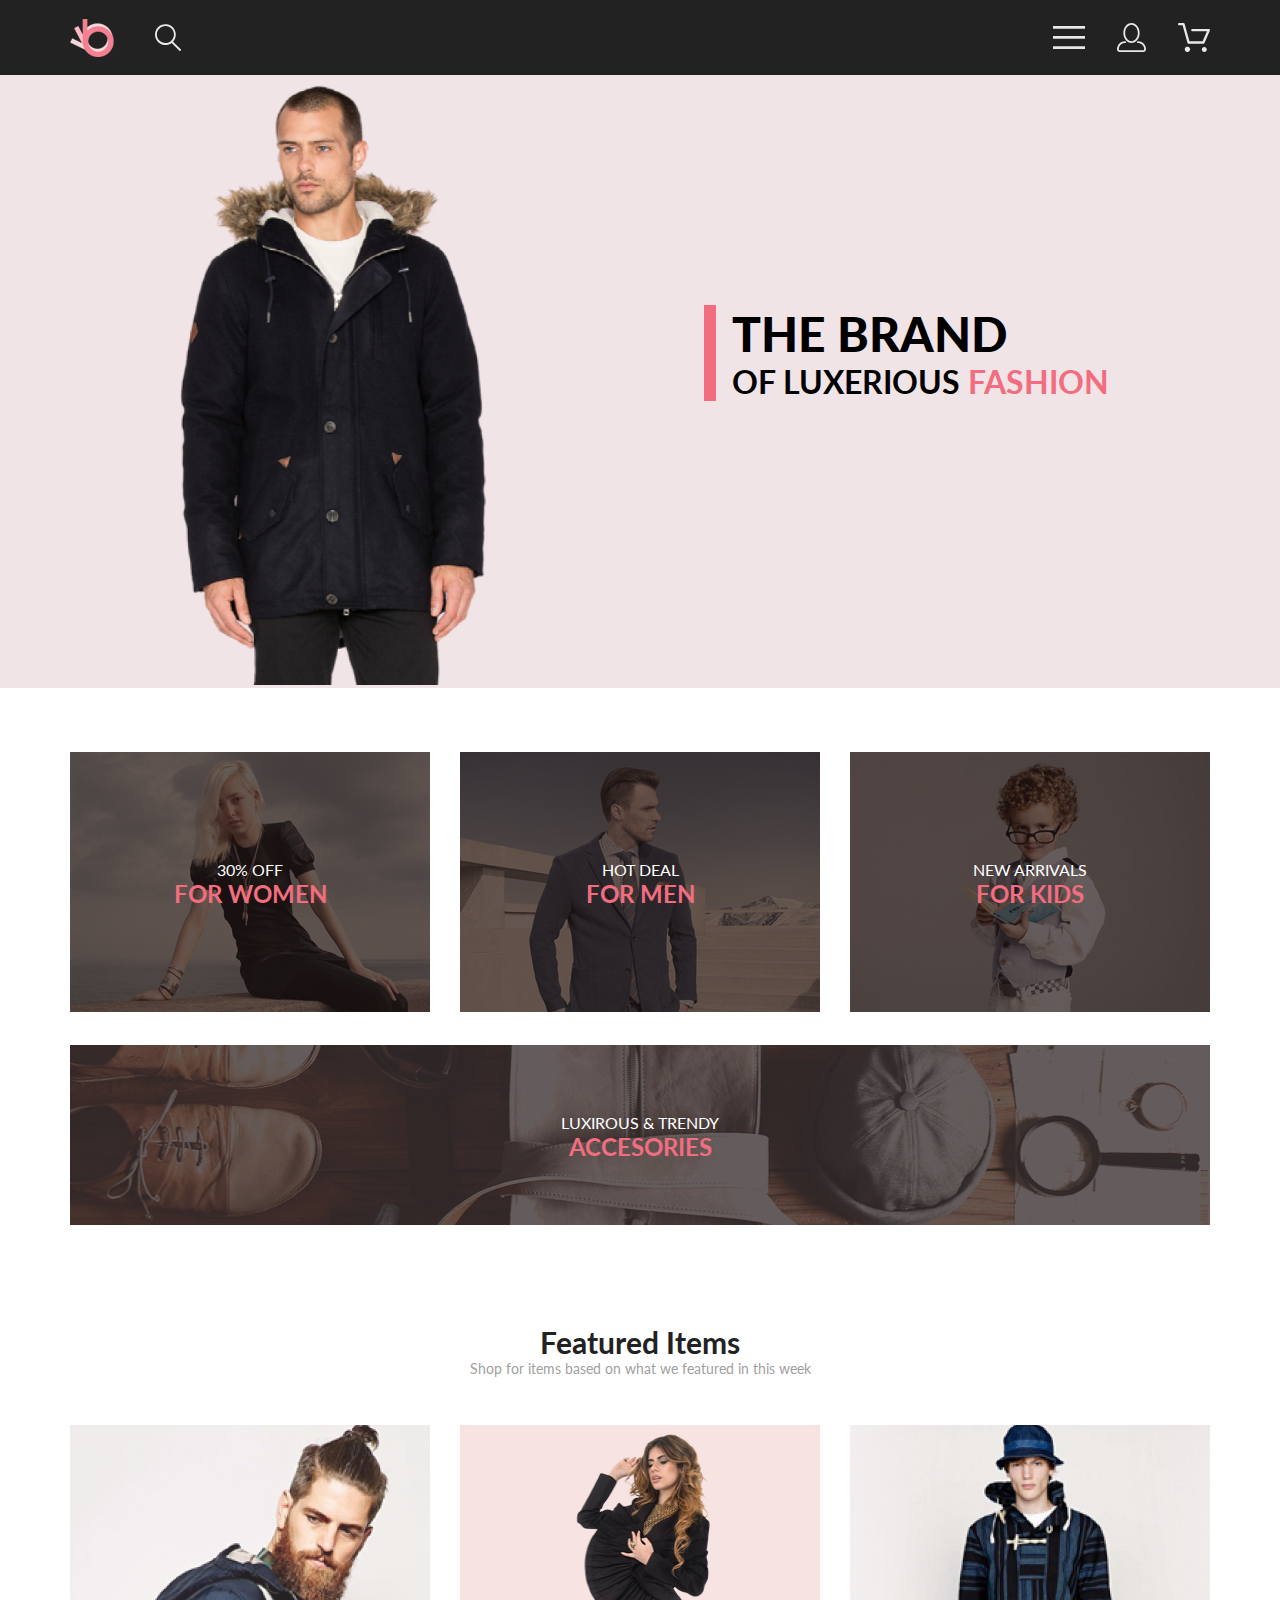
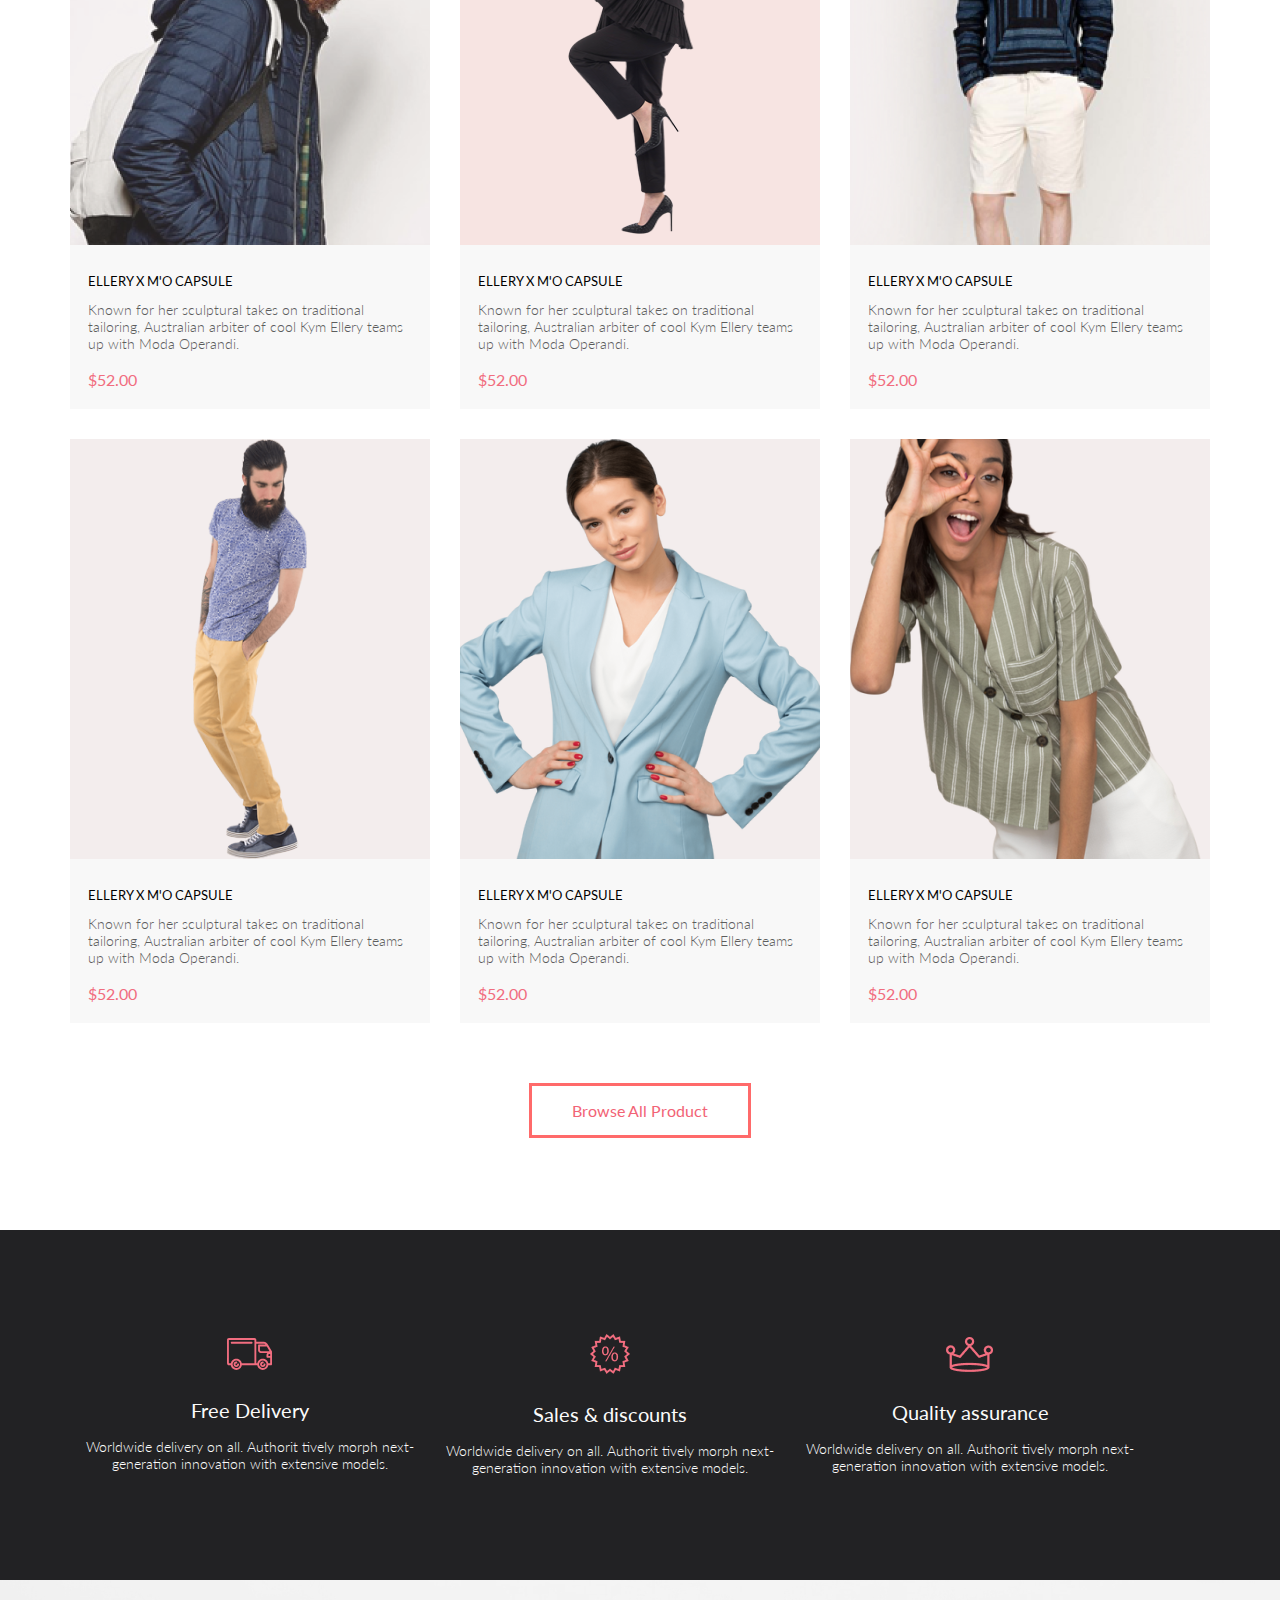
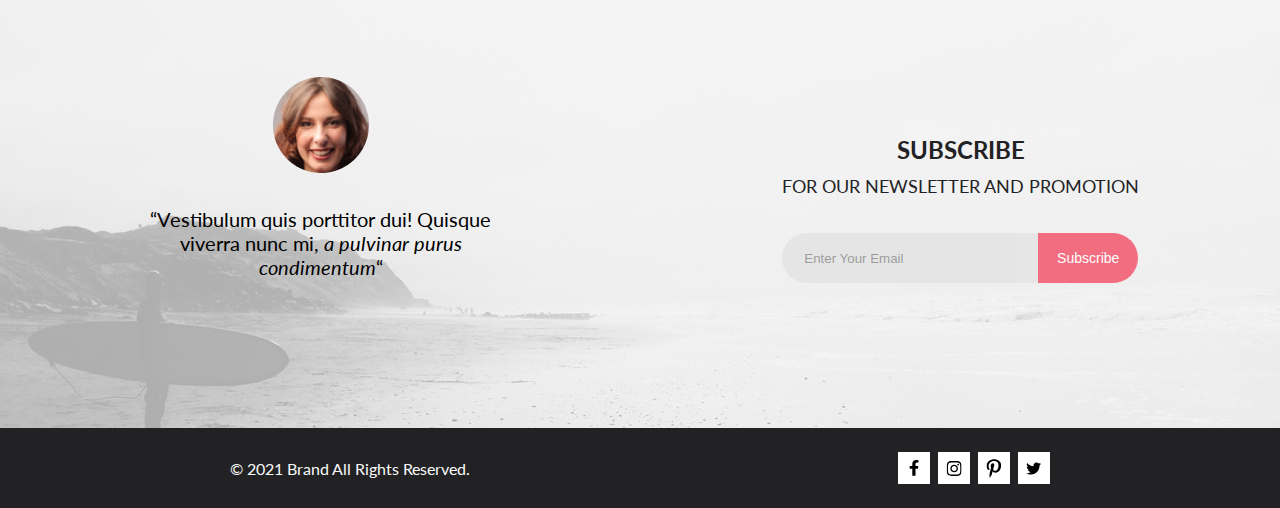
==== index.html @ 507eb343 "lesson1" ====
<!DOCTYPE html>
<html lang="en">
<head>
    <meta charset="UTF-8">
    <meta http-equiv="X-UA-Compatible" content="IE=edge">
    <meta name="viewport" content="width=device-width, initial-scale=1.0">
    <title>Title</title>
    <link rel="preconnect" href="https://fonts.googleapis.com">
    <link rel="preconnect" href="https://fonts.gstatic.com" crossorigin>
    <link href="https://fonts.googleapis.com/css2?family=Lato&display=swap" rel="stylesheet">
    <link rel="stylesheet" href="style.css">
</head>
<body>
<div class="header center">
    <div class="header__left">
        <img src="img/logo.svg" alt="logo">
        <svg width="27" height="28" viewBox="0 0 27 28" fill="none" xmlns="http://www.w3.org/2000/svg">
            <path d="M19.0596 17.6259C20.6713 15.8658 21.6282 13.6048 21.7698 11.2225C21.9113 8.84018 21.2288 6.48173 19.8369 4.54318C18.445 2.60463 16.4285 1.20404 14.126 0.576619C11.8234 -0.0508009 9.3751 0.13316 7.19217 1.09761C5.00923 2.06205 3.22463 3.74825 2.13804 5.87302C1.05145 7.9978 0.729054 10.4318 1.225 12.7661C1.72094 15.1005 3.00501 17.1932 4.86158 18.6927C6.71814 20.1922 9.03413 21.0072 11.4206 21.0009C13.673 21.004 15.8645 20.27 17.6606 18.9109L25.4086 26.7179C25.4941 26.807 25.5965 26.8781 25.7099 26.927C25.8232 26.9759 25.9452 27.0017 26.0686 27.0029C26.1923 27.0033 26.3148 26.9782 26.4283 26.9292C26.5419 26.8801 26.6441 26.8082 26.7286 26.7179C26.9025 26.537 26.9997 26.2958 26.9997 26.0449C26.9997 25.794 26.9025 25.5528 26.7286 25.3719L19.0596 17.6259ZM2.88662 10.5009C2.89946 8.81563 3.41094 7.17187 4.35659 5.77685C5.30224 4.38183 6.63972 3.29801 8.20044 2.662C9.76115 2.02599 11.4752 1.86627 13.1266 2.20298C14.7779 2.53969 16.2926 3.35775 17.4797 4.55404C18.6668 5.75033 19.4732 7.27129 19.7972 8.92519C20.1212 10.5791 19.9483 12.2919 19.3002 13.8476C18.6522 15.4034 17.5581 16.7325 16.1559 17.6674C14.7536 18.6023 13.1059 19.1011 11.4206 19.1009C9.14916 19.0901 6.97482 18.1784 5.37484 16.566C3.77486 14.9537 2.87998 12.7724 2.88662 10.5009Z"
                  fill="#E8E8E8"/>
        </svg>
    </div>
    <div class="header__right">
        <svg width="32" height="23" viewBox="0 0 32 23" fill="none" xmlns="http://www.w3.org/2000/svg">
            <path d="M0 23V20.31H32V23H0ZM0 12.76V10.07H32V12.76H0ZM0 2.69V0H32V2.69H0Z" fill="#E8E8E8"/>
        </svg>
        <svg width="29" height="29" viewBox="0 0 29 29" fill="none" xmlns="http://www.w3.org/2000/svg">
            <path d="M14.5 19.937C19 19.937 22.656 15.464 22.656 9.968C22.656 4.472 19 0 14.5 0C13.3631 0.0217413 12.2463 0.303398 11.2351 0.823397C10.2239 1.34339 9.34507 2.08794 8.66602 3C7.12663 4.99573 6.30819 7.45381 6.34399 9.974C6.34399 15.465 10 19.937 14.5 19.937ZM14.5 1.813C18 1.813 20.844 5.472 20.844 9.969C20.844 14.466 17.998 18.125 14.5 18.125C11.002 18.125 8.15603 14.465 8.15503 9.969C8.15403 5.473 11 1.813 14.5 1.813ZM20.844 18.125C20.6036 18.125 20.373 18.2205 20.203 18.3905C20.033 18.5605 19.9375 18.7911 19.9375 19.0315C19.9375 19.2719 20.033 19.5025 20.203 19.6725C20.373 19.8425 20.6036 19.938 20.844 19.938C22.526 19.9399 24.1386 20.6088 25.3279 21.7982C26.5172 22.9875 27.1861 24.6 27.188 26.282C27.1875 26.5221 27.0918 26.7523 26.922 26.9221C26.7522 27.0918 26.5221 27.1875 26.282 27.188H2.71997C2.47985 27.1875 2.24975 27.0918 2.07996 26.9221C1.91016 26.7523 1.81449 26.5221 1.81396 26.282C1.81608 24.6001 2.48517 22.9877 3.67444 21.7985C4.86371 20.6092 6.47608 19.9401 8.15796 19.938C8.39824 19.938 8.62868 19.8425 8.79858 19.6726C8.96849 19.5027 9.06396 19.2723 9.06396 19.032C9.06396 18.7917 8.96849 18.5613 8.79858 18.3914C8.62868 18.2215 8.39824 18.126 8.15796 18.126C5.99541 18.1279 3.92201 18.9875 2.39258 20.5164C0.863144 22.0453 0.00264777 24.1185 0 26.281C0.000794067 27.0019 0.287502 27.693 0.797241 28.2027C1.30698 28.7125 1.99811 28.9992 2.71899 29H26.282C27.0027 28.9989 27.6936 28.7121 28.2031 28.2024C28.7126 27.6927 28.9992 27.0017 29 26.281C28.9974 24.1187 28.1372 22.0457 26.6083 20.5168C25.0793 18.9878 23.0063 18.1276 20.844 18.125Z"
                  fill="#E8E8E8"/>
        </svg>
        <svg width="32" height="29" viewBox="0 0 32 29" fill="none" xmlns="http://www.w3.org/2000/svg">
            <path d="M26.2009 29C25.5532 28.9738 24.9415 28.6948 24.4972 28.2227C24.0529 27.7506 23.8114 27.1232 23.8245 26.475C23.8376 25.8269 24.1043 25.2097 24.5673 24.7559C25.0303 24.3022 25.6527 24.048 26.301 24.048C26.9493 24.048 27.5717 24.3022 28.0347 24.7559C28.4977 25.2097 28.7644 25.8269 28.7775 26.475C28.7906 27.1232 28.549 27.7506 28.1047 28.2227C27.6604 28.6948 27.0488 28.9738 26.401 29H26.2009ZM6.75293 26.32C6.75293 25.79 6.91011 25.2718 7.20459 24.8311C7.49907 24.3904 7.91764 24.0469 8.40735 23.844C8.89705 23.6412 9.43594 23.5881 9.95581 23.6915C10.4757 23.7949 10.9532 24.0502 11.328 24.425C11.7028 24.7998 11.9581 25.2773 12.0615 25.7972C12.1649 26.317 12.1118 26.8559 11.9089 27.3456C11.7061 27.8353 11.3626 28.2539 10.9219 28.5483C10.4812 28.8428 9.96304 29 9.43298 29C9.08087 29.0003 8.73212 28.9311 8.40674 28.7966C8.08136 28.662 7.78569 28.4646 7.53662 28.2158C7.28755 27.9669 7.09001 27.6713 6.9552 27.3461C6.82039 27.0208 6.75098 26.6721 6.75098 26.32H6.75293ZM10.553 20.686C10.2935 20.6868 10.0409 20.6024 9.83411 20.4457C9.62727 20.2891 9.47758 20.0689 9.40796 19.819L4.57495 2.36401H1.18201C0.868521 2.36401 0.567859 2.23947 0.346191 2.01781C0.124523 1.79614 0 1.49549 0 1.18201C0 0.868519 0.124523 0.567873 0.346191 0.346205C0.567859 0.124537 0.868521 5.81268e-06 1.18201 5.81268e-06H5.46301C5.7225 -0.00080736 5.97504 0.0837201 6.18176 0.240568C6.38848 0.397416 6.53784 0.617884 6.60693 0.868006L11.4399 18.323H24.6179L29.001 8.27501H14.401C14.2428 8.27961 14.0854 8.25242 13.9379 8.19507C13.7904 8.13771 13.6559 8.05134 13.5424 7.94108C13.4288 7.83082 13.3386 7.69891 13.277 7.55315C13.2154 7.40739 13.1836 7.25075 13.1836 7.0925C13.1836 6.93426 13.2154 6.77762 13.277 6.63186C13.3386 6.4861 13.4288 6.35419 13.5424 6.24393C13.6559 6.13367 13.7904 6.0473 13.9379 5.98994C14.0854 5.93259 14.2428 5.90541 14.401 5.91001H30.814C31.0097 5.90996 31.2022 5.95866 31.3744 6.05172C31.5465 6.14478 31.6928 6.27926 31.7999 6.44301C31.9078 6.60729 31.9734 6.79569 31.9908 6.99145C32.0083 7.18721 31.9771 7.38424 31.9 7.565L26.495 19.977C26.4026 20.1876 26.251 20.3668 26.0585 20.4927C25.866 20.6186 25.641 20.6858 25.411 20.686H10.553Z"
                  fill="#E8E8E8"/>
        </svg>
    </div>
</div>
<div class="top">
    <div class="top__left">
        <img src="img/top-img.png" alt="img">
    </div>
    <div class="top__right">
        <div class="top__content">
            <h1 class="top__heading">THE BRAND</h1>
            <h2 class="top__heading__mini">OF LUXERIOUS
                <span class="spanned__text">FASHION</span></h2>
        </div>
    </div>
</div>
<div class="sale center">
    <div class="sale__content">
        <div class="sale__item">
            <img src="img/sale1.jpg" alt="sale img">
            <div class="sale__text">
                <p class="sale__p">30% OFF</p>
                <h3 class="sale__heading">FOR WOMEN</h3>
            </div>
        </div>
        <div class="sale__item">
            <img src="img/sale2.jpg" alt="sale img">
            <div class="sale__text">
                <p class="sale__p">HOT DEAL</p>
                <h3 class="sale__heading">FOR MEN</h3>
            </div>
        </div>
        <div class="sale__item">
            <img src="img/sale3.jpg" alt="sale img">
            <div class="sale__text">
                <p class="sale__p">NEW ARRIVALS</p>
                <h3 class="sale__heading">FOR KIDS</h3>
            </div>
        </div>
    </div>
    <div class="sale__item sale__item--big">
        <img src="img/salebig.jpg" alt="sale img">
        <div class="sale__text">
            <p class="sale__p">LUXIROUS & TRENDY</p>
            <h3 class="sale__heading">ACCESORIES</h3>
        </div>
    </div>
</div>
<div class="featured__box">
    <div class="featured-items__heading">
        <h2 class="featured__heading">Featured Items</h2>
        <p class="featured__heading--small">Shop for items based on what we featured in this week</p>
    </div>
    <div class="featured-items__grid center">
        <div class="featured-item__container">
            <img src="img/featured1.png" alt="featured item img">
            <div class="featured-item__info">
                <p class="featured-item__name">ELLERY X M'O CAPSULE</p>
                <p class="featured-item__description">Known for her sculptural takes on traditional tailoring, Australian arbiter of cool Kym Ellery teams up with Moda Operandi.</p>
                <p class="featured-item__price">$52.00</p>
            </div>
        </div>
        <div class="featured-item__container">
            <img src="img/featured2.png" alt="featured item img">
            <div class="featured-item__info">
                <p class="featured-item__name">ELLERY X M'O CAPSULE</p>
                <p class="featured-item__description">Known for her sculptural takes on traditional tailoring, Australian arbiter of cool Kym Ellery teams up with Moda Operandi.</p>
                <p class="featured-item__price">$52.00</p>
            </div>
        </div>
        <div class="featured-item__container">
            <img src="img/featured3.png" alt="featured item img">
            <div class="featured-item__info">
                <p class="featured-item__name">ELLERY X M'O CAPSULE</p>
                <p class="featured-item__description">Known for her sculptural takes on traditional tailoring, Australian arbiter of cool Kym Ellery teams up with Moda Operandi.</p>
                <p class="featured-item__price">$52.00</p>
            </div>
        </div>
        <div class="featured-item__container">
            <img src="img/featured4.png" alt="featured item img">
            <div class="featured-item__info">
                <p class="featured-item__name">ELLERY X M'O CAPSULE</p>
                <p class="featured-item__description">Known for her sculptural takes on traditional tailoring, Australian arbiter of cool Kym Ellery teams up with Moda Operandi.</p>
                <p class="featured-item__price">$52.00</p>
            </div>
        </div>
        <div class="featured-item__container">
            <img src="img/featured5.png" alt="featured item img">
            <div class="featured-item__info">
                <p class="featured-item__name">ELLERY X M'O CAPSULE</p>
                <p class="featured-item__description">Known for her sculptural takes on traditional tailoring, Australian arbiter of cool Kym Ellery teams up with Moda Operandi.</p>
                <p class="featured-item__price">$52.00</p>
            </div>
        </div>
        <div class="featured-item__container">
            <img src="img/featured6.png" alt="featured item img">
            <div class="featured-item__info">
                <p class="featured-item__name">ELLERY X M'O CAPSULE</p>
                <p class="featured-item__description">Known for her sculptural takes on traditional tailoring, Australian arbiter of cool Kym Ellery teams up with Moda Operandi.</p>
                <p class="featured-item__price">$52.00</p>
            </div>
        </div>
    </div>
    <div class="browse-button">
        <p><span class="browse-button__span">Browse All Product</span></p>
    </div>
</div>
<div class="advantages__container center">

    <div class="advantages__item">
        <img src="img/advantage1.svg" alt="advantage img">
        <p class="advantage__title">Free Delivery</p>
        <p class="advantage__desc">Worldwide delivery on all. Authorit tively morph next-generation innovation with extensive models.</p>
    </div>
    <div class="advantages__item">
        <img src="img/advantage2.png" alt="advantage img">
        <p class="advantage__title">Sales & discounts</p>
        <p class="advantage__desc">Worldwide delivery on all. Authorit tively morph next-generation innovation with extensive models.</p>
    </div>
    <div class="advantages__item">
        <img src="img/advantage3.png" alt="advantage img">
        <p class="advantage__title">Quality assurance</p>
        <p class="advantage__desc">Worldwide delivery on all. Authorit tively morph next-generation innovation with extensive models.</p>
    </div>
</div>
<div class="subscribe__container">
    <div class="testimonial">
        <img src="img/testimonial1.png" alt="testimonial img">
        <p>“Vestibulum quis porttitor dui! Quisque viverra nunc mi, <span>a pulvinar purus condimentum</span>“</p>
    </div>
    <div class="subscribe-form">
        <div class="subscribe-form__title">
            <p>SUBSCRIBE</p>
            <p id="subtitle">FOR OUR NEWSLETTER AND PROMOTION</p>
        </div>
        <form class="email-form">
            <input class="email-input" type="text" placeholder="Enter Your Email">
            <input class="form__button" type="submit" value="Subscribe">
        </form>
    </div>
</div>
<div class="footer">
    <p class="copyright">© 2021  Brand  All Rights Reserved.</p>
    <div class="social">
        <div class="social__icon">
            <img id="fb" src="img/icon-fb.svg" alt="social icon">
        </div>
        <div class="social__icon">
            <img src="img/icon-ig.svg" alt="social icon">
        </div>
        <div class="social__icon">
            <img src="img/icon-pin.svg" alt="social icon">
        </div>
        <div class="social__icon">
            <img src="img/icon-tw.svg" alt="social icon">
        </div>
    </div>
</div>
</body>
</html>
---- style.css ----
* {
    margin: 0;
    padding: 0;
}

body {
    font-family: 'Lato', sans-serif;
}

a {
    text-decoration: none;
}

img {
    max-width: 100%;
}

.center {
    padding-left: calc(50% - 570px);
    padding-right: calc(50% - 570px);
}

.header {
    height: 75px;
    background: #222222;
    display: flex;
    justify-content: space-between;
    align-items: center;
}

.header__left {
    display: flex;
    align-items: center;
    gap: 40px;
}

.header__right {
    display: flex;
    align-items: center;
    gap: 32px;
}

.top {
    padding-left: calc(50% - 800px);
    padding-right: calc(50% - 800px);
    background: #F1E4E6;
    display: flex;
}

.top__left {
    width: 50%;
}

.top__right {
    width: 50%;
    padding-left: 64px;
    box-sizing: border-box;
}

.top__content {
    margin-top: 40%;
    border-left: 12px solid #F16D7F;
    padding-left: 16px;
}

.top__heading {
    font-size: 48px;
    font-style: normal;
    font-weight: 900;
    line-height: normal;
}

.top__heading__mini {
    font-size: 32px;
    font-style: normal;
    font-weight: 700;
    line-height: normal;
}

.spanned__text {
    color: #F16D7F;
}

.sale {
    padding-top: 64px;
}

.sale__content {
    display: flex;
    gap: 30px;
    margin-bottom: 30px;
}

.sale__item {
    position: relative;
}

.sale__text {
    position: absolute;
    width: 100%;
    height: 100%;
    top: 0;
    left: 0;
    display: flex;
    justify-content: center;
    align-items: center;
    flex-direction: column;
}

.sale__p {
    font-size: 16px;
    line-height: 19px;
    text-align: center;
    color:#FFFFFF
}

.sale__heading {
    color: #F16D7F;
    font-size: 24px;
    font-weight: bold;
    line-height: 29px;
    text-align: center;
}

.featured__box {
    margin-bottom: 110px;
}

.featured-items__heading {
    display: flex;
    flex-direction: column;
    justify-content: center;
    align-items: center;
    padding: 96px 0 48px 0;
}

.featured__heading {
    color: #222;
    font-size: 30px;
    line-height: normal;
}

.featured__heading--small {
    color: #9F9F9F;
    font-size: 14px;
    font-style: normal;
    font-weight: 400;
    line-height: normal;
}

.featured-items__grid {
    display: grid;
    grid-template-columns: 1fr 1fr 1fr;
    gap: 30px;
    margin-bottom: 30px;
}

.featured-item__container {
    background: #F8F8F8;
}

.featured-item__info {
    padding: 25px 20px 20px 18px;
}

.featured-item__name {
    color: #000;
    font-size: 13px;
    font-style: normal;
    font-weight: 400;
    line-height: normal;
}

.featured-item__description {
    color: #5D5D5D;
    padding-top: 12px;
    font-size: 14px;
    font-style: normal;
    font-weight: 300;
    line-height: normal;
}

.featured-item__price {
    color: #F16D7F;
    padding-top: 18px;
    font-size: 16px;
    font-style: normal;
    font-weight: 400;
    line-height: normal;
}

.browse-button {
    text-align: center;
    padding-top: 48px;
}

.browse-button__span {
    border: solid #FF6A6A;
    padding: 15px 40px;
    color: #F26376;
    font-size: 16px;
    font-style: normal;
    font-weight: 400;
    line-height: normal;
}

.advantages__container {
    background: #222224;
    display: flex;

}

.advantages__item {
    display: flex;
    flex-direction: column;
    align-items: center;
    justify-content: center;
    padding: 104px 0;

}

.advantage__title {
    color: #FBFBFB;
    text-align: center;
    font-size: 20px;
    font-style: normal;
    font-weight: 400;
    line-height: normal;
    margin-top: 28px;
    margin-bottom: 16px;
}

.advantage__desc {
    color: #FBFBFB;
    text-align: center;
    font-size: 14px;
    font-style: normal;
    font-weight: 300;
    line-height: normal;
    max-width: 360px;
}

.subscribe__container {
    display: flex;
    justify-content: space-around;
    background-image: url("img/photo_subscribe.jpeg");
    background-color: #cccccc;
    height: 448px;
    background-position: center;
    background-repeat: no-repeat;
    background-size: cover;
}

.testimonial img {
    margin-top: 97px;
    margin-bottom: 30px;
}

.testimonial {
    max-width: 360px;
    font-size: 20px;
    font-weight: 400;
    line-height: normal;
    text-align: center;
}

.testimonial span {
    font-style: italic;
}

.subscribe-form {
    max-width: 557px;
}

.subscribe-form__title {
    margin-top: 150px;
    margin-bottom: 32px;
    color: #222224;
    text-align: center;
    font-size: 24px;
    font-style: normal;
    font-weight: 700;
    line-height: 167.2%;
}

.subscribe-form__title #subtitle {
    font-size: 18px;
    font-style: normal;
    font-weight: 400;
    line-height: 167.2%;
}

.email-input {
    border-radius: 50px 0 0 50px;
    background: #E1E1E1;
    border: none;
    height: 50px;
    width: 256px;
    padding: 0 64px 0 22px;
    box-sizing: border-box;
    opacity: 0.67;
}

.form__button {
    color: #FFF;
    height: 50px;
    width: 100px;
    text-align: center;
    font-size: 14px;
    font-style: normal;
    font-weight: 400;
    line-height: normal;
    border: none;
    background: #F16D7F;
    border-radius: 0 50px 50px 0;
    padding: 8px;
    margin-left: -4px;
}

.footer {
    height: 80px;
    background: #222224;
    display: flex;
    justify-content: space-between;
    align-items: center;
}

.copyright {
    color: #FBFBFB;
    font-size: 16px;
    font-style: normal;
    font-weight: 400;
    line-height: normal;
    margin-left: 230px;
}

.social {
    display: flex;
    justify-content: center;
    align-items: center;
    gap: 8px;
    margin-right: 230px;
}

.social__icon {
    width: 32px;
    height: 32px;
    background: #FFFFFF;
    text-align: center;
    display: flex;
    justify-content: center;
    align-items: center;
}

.social__icon img {
    width: 50%;
}

#fb {
    width: 35%;
}
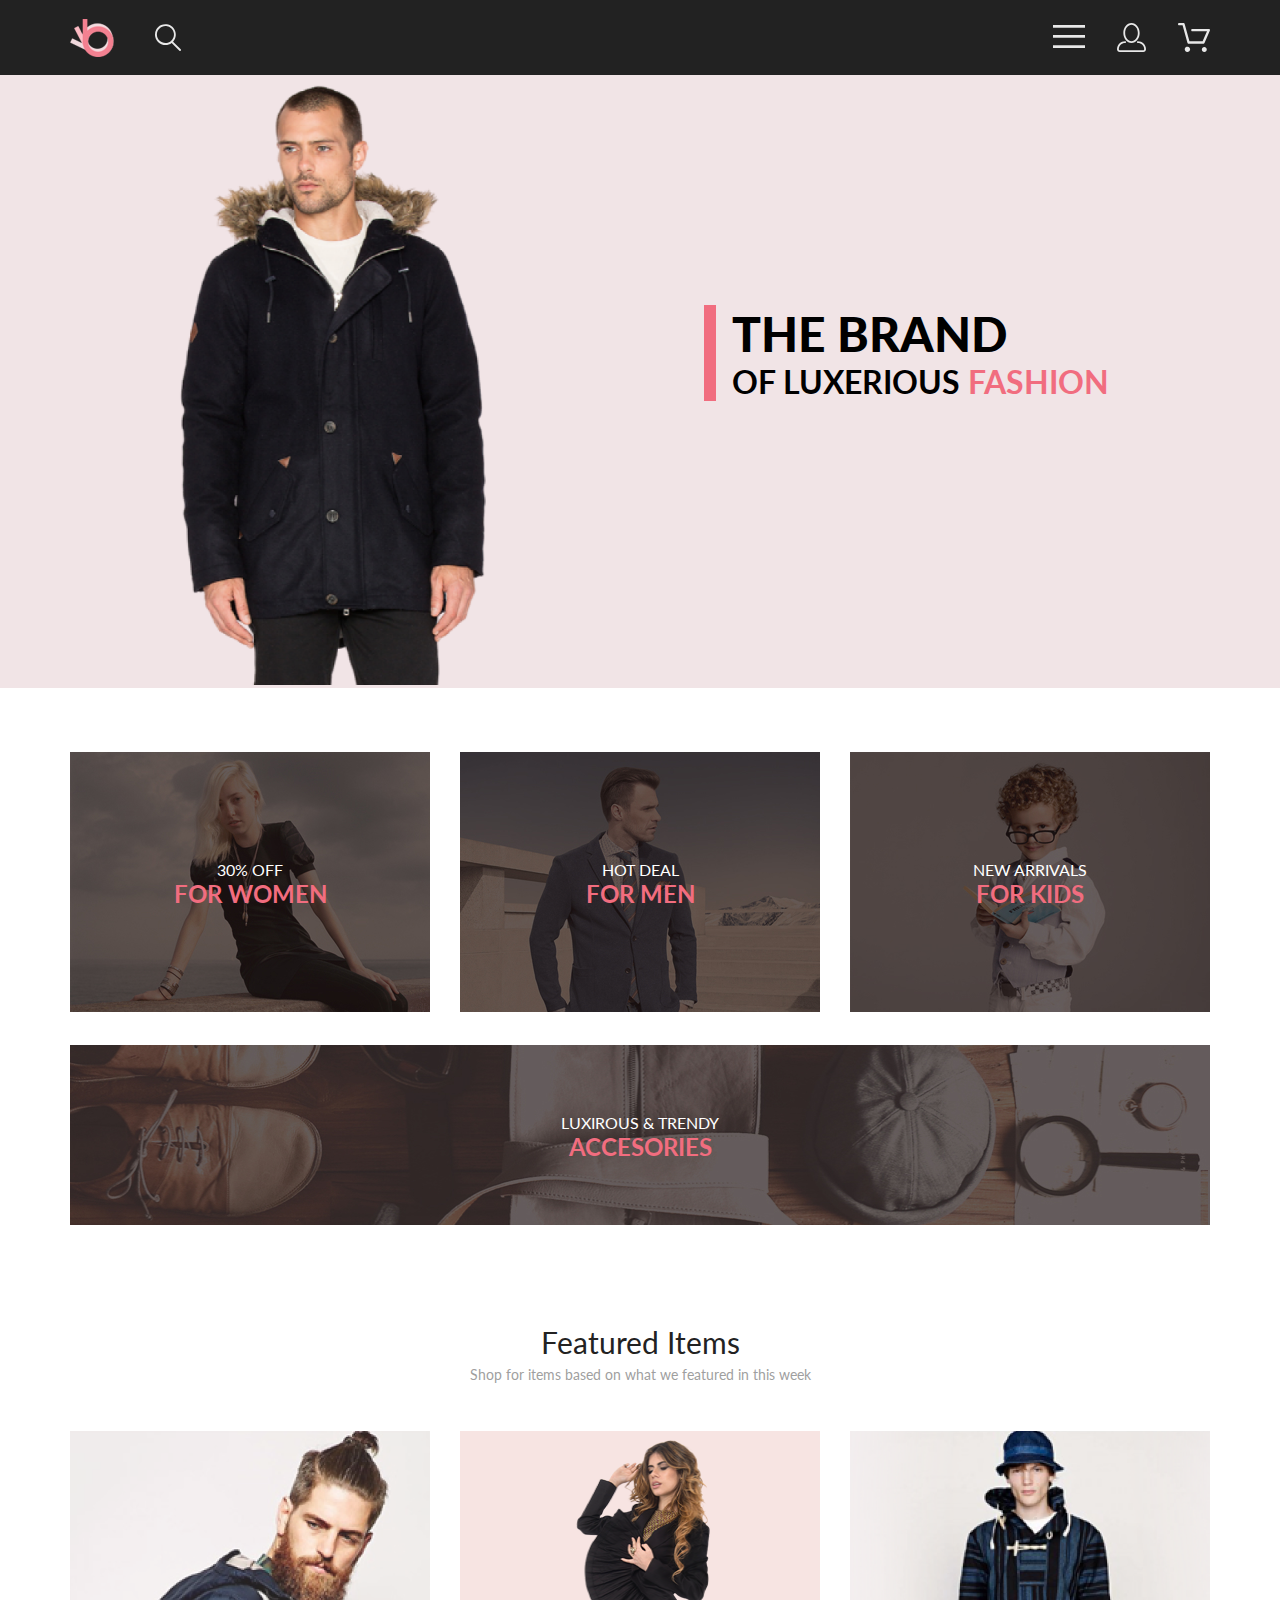
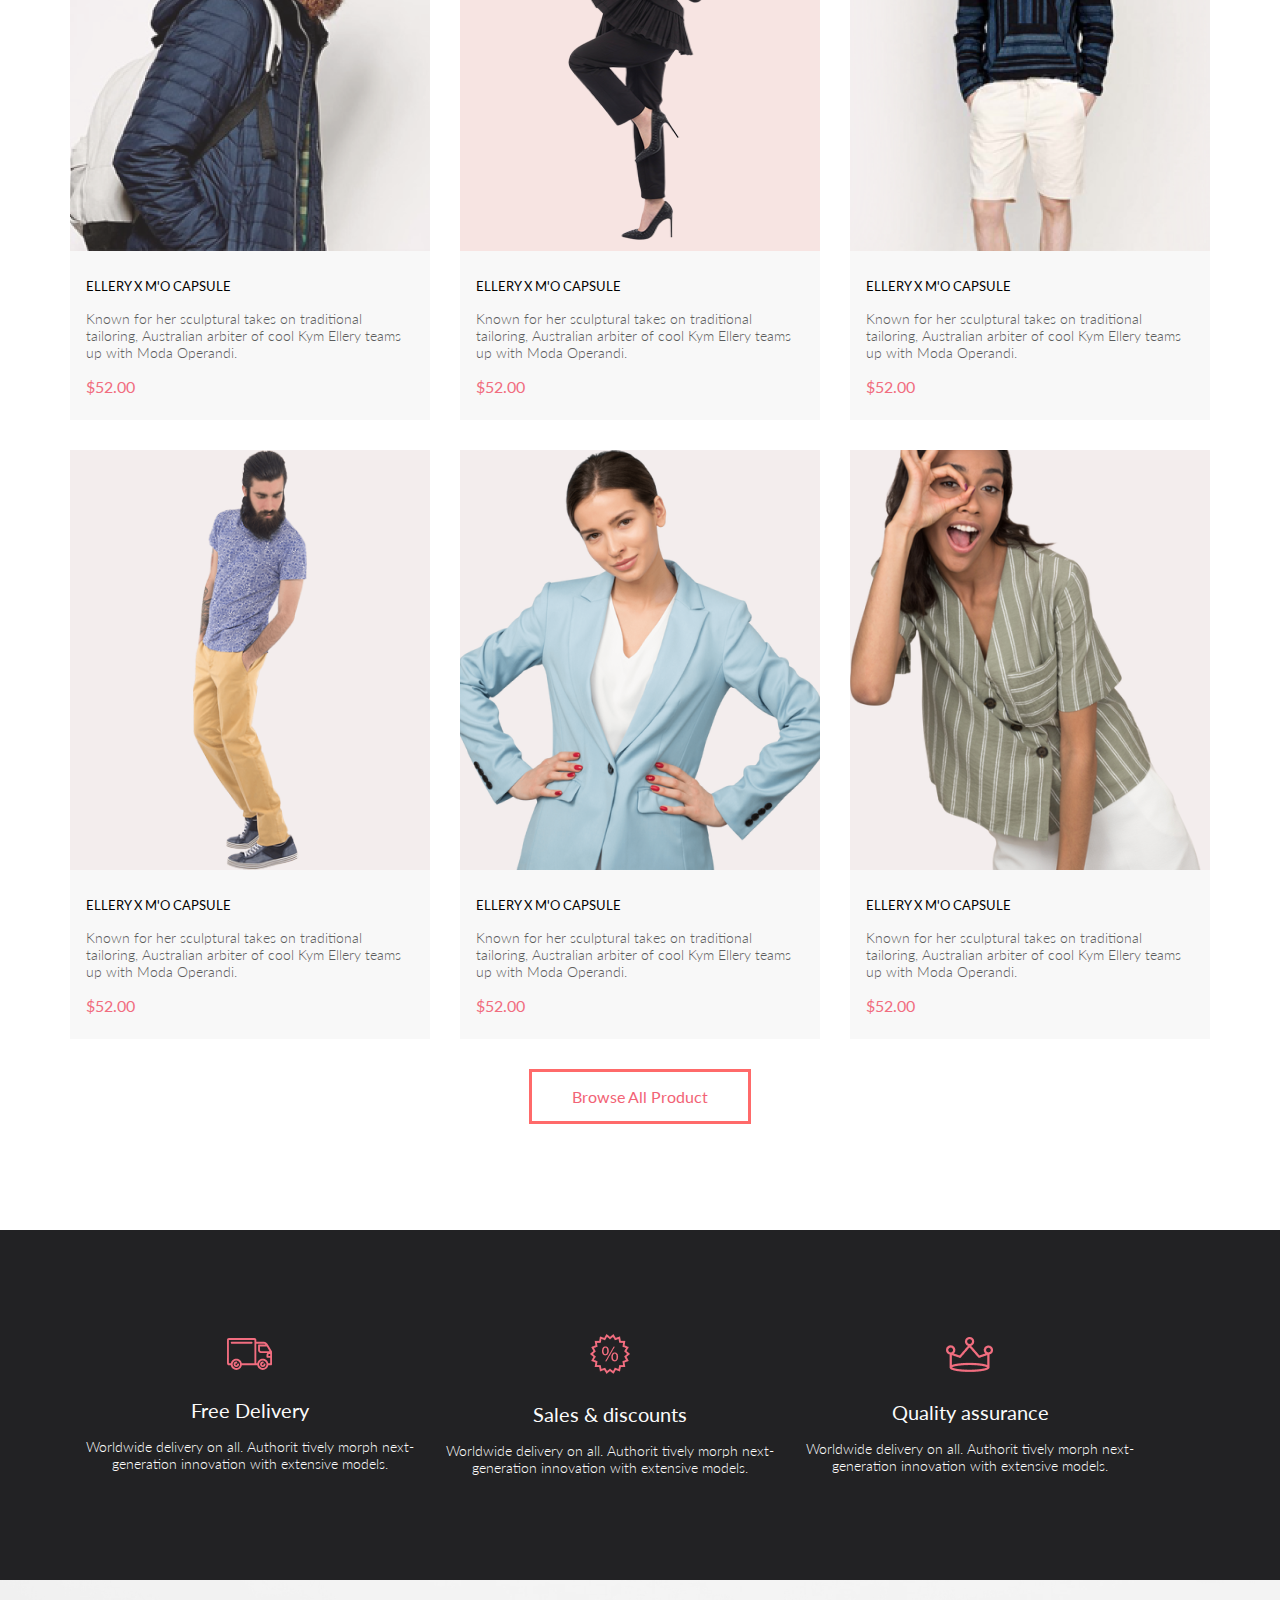
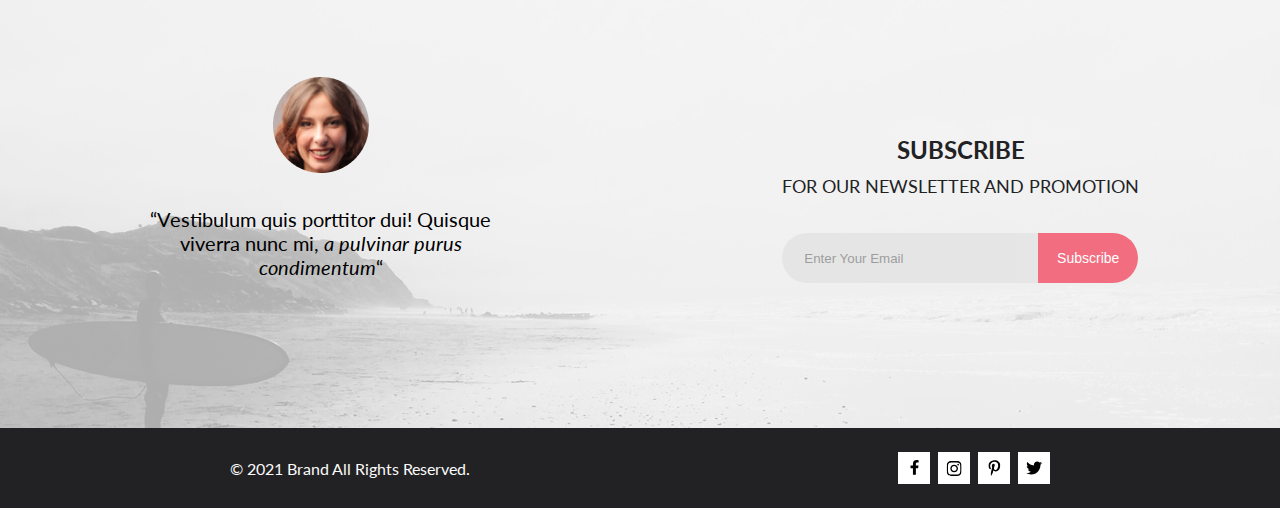
==== commit 7114c920: "lesson2" ====
--- a/index.html
+++ b/index.html
@@ -20,9 +20,50 @@
         </svg>
     </div>
     <div class="header__right">
-        <svg width="32" height="23" viewBox="0 0 32 23" fill="none" xmlns="http://www.w3.org/2000/svg">
-            <path d="M0 23V20.31H32V23H0ZM0 12.76V10.07H32V12.76H0ZM0 2.69V0H32V2.69H0Z" fill="#E8E8E8"/>
-        </svg>
+        <div class="menu-icon">
+            <svg width="32" height="23" viewBox="0 0 32 23" fill="none" xmlns="http://www.w3.org/2000/svg">
+                <path d="M0 23V20.31H32V23H0ZM0 12.76V10.07H32V12.76H0ZM0 2.69V0H32V2.69H0Z" fill="#E8E8E8"/>
+            </svg>
+            <div class="dropdown__container">
+                <p class="menu__title text-ml-34">Menu</p>
+                <ul class="menu__block">
+                    <li class="menu__section">
+                        <a href="#" class="title">MAN</a>
+                        <ul class="group">
+                            <li><a href="#">Accessories</a></li>
+                            <li><a href="#">Bags</a></li>
+                            <li><a href="#">Denim</a></li>
+                            <li><a href="#">T-Shirts</a></li>
+                        </ul>
+                    </li>
+                </ul>
+                <ul class="menu__block text-ml-34">
+                    <li class="menu__section">
+                        <a href="#" class="title">WOMAN</a>
+                        <ul class="group">
+                            <li><a href="#">Accessories</a></li>
+                            <li><a href="#">Bags</a></li>
+                            <li><a href="#">Denim</a></li>
+                            <li><a href="#">T-Shirts</a></li>
+                            <li><a href="#">Shirts</a></li>
+                        </ul>
+                    </li>
+                </ul>
+                <ul class="menu__block text-ml-34">
+                    <li class="menu__section">
+                        <a href="#" class="title">KIDS</a>
+                        <ul class="group">
+                            <li><a href="#">Accessories</a></li>
+                            <li><a href="#">Bags</a></li>
+                            <li><a href="#">Denim</a></li>
+                            <li><a href="#">T-Shirts</a></li>
+                            <li><a href="#">Shirts</a></li>
+                            <li><a href="#">Bags</a></li>
+                        </ul>
+                    </li>
+                </ul>
+            </div>
+        </div>
         <svg width="29" height="29" viewBox="0 0 29 29" fill="none" xmlns="http://www.w3.org/2000/svg">
             <path d="M14.5 19.937C19 19.937 22.656 15.464 22.656 9.968C22.656 4.472 19 0 14.5 0C13.3631 0.0217413 12.2463 0.303398 11.2351 0.823397C10.2239 1.34339 9.34507 2.08794 8.66602 3C7.12663 4.99573 6.30819 7.45381 6.34399 9.974C6.34399 15.465 10 19.937 14.5 19.937ZM14.5 1.813C18 1.813 20.844 5.472 20.844 9.969C20.844 14.466 17.998 18.125 14.5 18.125C11.002 18.125 8.15603 14.465 8.15503 9.969C8.15403 5.473 11 1.813 14.5 1.813ZM20.844 18.125C20.6036 18.125 20.373 18.2205 20.203 18.3905C20.033 18.5605 19.9375 18.7911 19.9375 19.0315C19.9375 19.2719 20.033 19.5025 20.203 19.6725C20.373 19.8425 20.6036 19.938 20.844 19.938C22.526 19.9399 24.1386 20.6088 25.3279 21.7982C26.5172 22.9875 27.1861 24.6 27.188 26.282C27.1875 26.5221 27.0918 26.7523 26.922 26.9221C26.7522 27.0918 26.5221 27.1875 26.282 27.188H2.71997C2.47985 27.1875 2.24975 27.0918 2.07996 26.9221C1.91016 26.7523 1.81449 26.5221 1.81396 26.282C1.81608 24.6001 2.48517 22.9877 3.67444 21.7985C4.86371 20.6092 6.47608 19.9401 8.15796 19.938C8.39824 19.938 8.62868 19.8425 8.79858 19.6726C8.96849 19.5027 9.06396 19.2723 9.06396 19.032C9.06396 18.7917 8.96849 18.5613 8.79858 18.3914C8.62868 18.2215 8.39824 18.126 8.15796 18.126C5.99541 18.1279 3.92201 18.9875 2.39258 20.5164C0.863144 22.0453 0.00264777 24.1185 0 26.281C0.000794067 27.0019 0.287502 27.693 0.797241 28.2027C1.30698 28.7125 1.99811 28.9992 2.71899 29H26.282C27.0027 28.9989 27.6936 28.7121 28.2031 28.2024C28.7126 27.6927 28.9992 27.0017 29 26.281C28.9974 24.1187 28.1372 22.0457 26.6083 20.5168C25.0793 18.9878 23.0063 18.1276 20.844 18.125Z"
                   fill="#E8E8E8"/>
@@ -77,67 +118,94 @@
         </div>
     </div>
 </div>
-<div class="featured__box">
-    <div class="featured-items__heading">
-        <h2 class="featured__heading">Featured Items</h2>
-        <p class="featured__heading--small">Shop for items based on what we featured in this week</p>
-    </div>
-    <div class="featured-items__grid center">
-        <div class="featured-item__container">
-            <img src="img/featured1.png" alt="featured item img">
-            <div class="featured-item__info">
-                <p class="featured-item__name">ELLERY X M'O CAPSULE</p>
-                <p class="featured-item__description">Known for her sculptural takes on traditional tailoring, Australian arbiter of cool Kym Ellery teams up with Moda Operandi.</p>
-                <p class="featured-item__price">$52.00</p>
-            </div>
-        </div>
-        <div class="featured-item__container">
-            <img src="img/featured2.png" alt="featured item img">
-            <div class="featured-item__info">
-                <p class="featured-item__name">ELLERY X M'O CAPSULE</p>
-                <p class="featured-item__description">Known for her sculptural takes on traditional tailoring, Australian arbiter of cool Kym Ellery teams up with Moda Operandi.</p>
-                <p class="featured-item__price">$52.00</p>
-            </div>
-        </div>
-        <div class="featured-item__container">
-            <img src="img/featured3.png" alt="featured item img">
-            <div class="featured-item__info">
-                <p class="featured-item__name">ELLERY X M'O CAPSULE</p>
-                <p class="featured-item__description">Known for her sculptural takes on traditional tailoring, Australian arbiter of cool Kym Ellery teams up with Moda Operandi.</p>
-                <p class="featured-item__price">$52.00</p>
-            </div>
-        </div>
-        <div class="featured-item__container">
-            <img src="img/featured4.png" alt="featured item img">
-            <div class="featured-item__info">
-                <p class="featured-item__name">ELLERY X M'O CAPSULE</p>
-                <p class="featured-item__description">Known for her sculptural takes on traditional tailoring, Australian arbiter of cool Kym Ellery teams up with Moda Operandi.</p>
-                <p class="featured-item__price">$52.00</p>
-            </div>
-        </div>
-        <div class="featured-item__container">
-            <img src="img/featured5.png" alt="featured item img">
-            <div class="featured-item__info">
-                <p class="featured-item__name">ELLERY X M'O CAPSULE</p>
-                <p class="featured-item__description">Known for her sculptural takes on traditional tailoring, Australian arbiter of cool Kym Ellery teams up with Moda Operandi.</p>
-                <p class="featured-item__price">$52.00</p>
-            </div>
-        </div>
-        <div class="featured-item__container">
-            <img src="img/featured6.png" alt="featured item img">
-            <div class="featured-item__info">
-                <p class="featured-item__name">ELLERY X M'O CAPSULE</p>
-                <p class="featured-item__description">Known for her sculptural takes on traditional tailoring, Australian arbiter of cool Kym Ellery teams up with Moda Operandi.</p>
-                <p class="featured-item__price">$52.00</p>
-            </div>
+<div class="product-box center">
+    <h3 class="heading tac">Featured Items</h3>
+    <p class="text text-mt-6 tac">Shop for items based on what we featured in this week</p>
+    <div class="product-content">
+        <div class="product">
+            <a href="#"><img class="product__img" src="img/featured1.png" alt="product name"></a>
+            <div class="product__info">
+                <a href="#" class="product__heading">ELLERY X M'O CAPSULE</a>
+                <p class="product__text">Known for her sculptural takes on traditional tailoring, Australian arbiter of cool Kym Ellery teams up with Moda Operandi.</p>
+                <p class="product__price">$52.00</p>
+            </div>
+            <a href="#" class="product__add">
+                <svg xmlns="http://www.w3.org/2000/svg" width="27" height="25" viewBox="0 0 27 25" fill="none">
+                    <path d="M21.876 22.2662C21.921 22.2549 21.9423 22.2339 21.96 22.2129C21.9678 22.2037 21.9756 22.1946 21.9835 22.1855C22.02 22.1438 22.0233 22.0553 22.0224 22.0105C22.0092 21.9044 21.9185 21.8315 21.8412 21.8315C21.8375 21.8315 21.8336 21.8317 21.8312 21.8318C21.7531 21.8372 21.6653 21.9409 21.6719 22.0625C21.6813 22.1793 21.7675 22.2662 21.8392 22.2662H21.876ZM8.21954 22.2599C8.31873 22.2599 8.39935 22.1655 8.39935 22.0496C8.39935 21.9341 8.31873 21.8401 8.21954 21.8401C8.12042 21.8401 8.03973 21.9341 8.03973 22.0496C8.03973 22.1655 8.12042 22.2599 8.21954 22.2599ZM21.9995 24.2662C21.9517 24.2662 21.8878 24.2662 21.8392 24.2662C20.7017 24.2662 19.7567 23.3545 19.6765 22.198C19.5964 20.9929 20.4937 19.9183 21.6953 19.8364C21.7441 19.8331 21.7928 19.8315 21.8412 19.8315C22.9799 19.8315 23.9413 20.7324 24.019 21.8884C24.0505 22.4915 23.8741 23.0612 23.4898 23.5012C23.1055 23.9575 22.5764 24.2177 21.9995 24.2662ZM8.21954 24.2599C7.01532 24.2599 6.03973 23.2709 6.03973 22.0496C6.03973 20.8291 7.01532 19.8401 8.21954 19.8401C9.42371 19.8401 10.3994 20.8291 10.3994 22.0496C10.3994 23.2709 9.42371 24.2599 8.21954 24.2599ZM21.1984 17.3938H9.13306C8.70013 17.3938 8.31586 17.1005 8.20331 16.6775L4.27753 2.24768H1.52173C0.993408 2.24768 0.560547 1.80859 0.560547 1.27039C0.560547 0.733032 0.993408 0.292969 1.52173 0.292969H4.99933C5.43134 0.292969 5.81561 0.586304 5.9281 1.01025L9.85394 15.4391H20.5576L24.1144 7.13379H12.2578C11.7286 7.13379 11.2957 6.69373 11.2957 6.15649C11.2957 5.61914 11.7286 5.17908 12.2578 5.17908H25.5886C25.9091 5.17908 26.2141 5.34192 26.3896 5.61914C26.566 5.89539 26.5984 6.23743 26.4697 6.547L22.0795 16.807C21.9193 17.1653 21.5827 17.3938 21.1984 17.3938Z" fill="white"/>
+                </svg>
+                Add to Cart</a>
+        </div>
+        <div class="product">
+            <a href="#"><img class="product__img" src="img/featured2.png" alt="product name"></a>
+            <div class="product__info">
+                <a href="#" class="product__heading">ELLERY X M'O CAPSULE</a>
+                <p class="product__text">Known for her sculptural takes on traditional tailoring, Australian arbiter of cool Kym Ellery teams up with Moda Operandi.</p>
+                <p class="product__price">$52.00</p>
+            </div>
+            <a href="#" class="product__add">
+                <svg xmlns="http://www.w3.org/2000/svg" width="27" height="25" viewBox="0 0 27 25" fill="none">
+                    <path d="M21.876 22.2662C21.921 22.2549 21.9423 22.2339 21.96 22.2129C21.9678 22.2037 21.9756 22.1946 21.9835 22.1855C22.02 22.1438 22.0233 22.0553 22.0224 22.0105C22.0092 21.9044 21.9185 21.8315 21.8412 21.8315C21.8375 21.8315 21.8336 21.8317 21.8312 21.8318C21.7531 21.8372 21.6653 21.9409 21.6719 22.0625C21.6813 22.1793 21.7675 22.2662 21.8392 22.2662H21.876ZM8.21954 22.2599C8.31873 22.2599 8.39935 22.1655 8.39935 22.0496C8.39935 21.9341 8.31873 21.8401 8.21954 21.8401C8.12042 21.8401 8.03973 21.9341 8.03973 22.0496C8.03973 22.1655 8.12042 22.2599 8.21954 22.2599ZM21.9995 24.2662C21.9517 24.2662 21.8878 24.2662 21.8392 24.2662C20.7017 24.2662 19.7567 23.3545 19.6765 22.198C19.5964 20.9929 20.4937 19.9183 21.6953 19.8364C21.7441 19.8331 21.7928 19.8315 21.8412 19.8315C22.9799 19.8315 23.9413 20.7324 24.019 21.8884C24.0505 22.4915 23.8741 23.0612 23.4898 23.5012C23.1055 23.9575 22.5764 24.2177 21.9995 24.2662ZM8.21954 24.2599C7.01532 24.2599 6.03973 23.2709 6.03973 22.0496C6.03973 20.8291 7.01532 19.8401 8.21954 19.8401C9.42371 19.8401 10.3994 20.8291 10.3994 22.0496C10.3994 23.2709 9.42371 24.2599 8.21954 24.2599ZM21.1984 17.3938H9.13306C8.70013 17.3938 8.31586 17.1005 8.20331 16.6775L4.27753 2.24768H1.52173C0.993408 2.24768 0.560547 1.80859 0.560547 1.27039C0.560547 0.733032 0.993408 0.292969 1.52173 0.292969H4.99933C5.43134 0.292969 5.81561 0.586304 5.9281 1.01025L9.85394 15.4391H20.5576L24.1144 7.13379H12.2578C11.7286 7.13379 11.2957 6.69373 11.2957 6.15649C11.2957 5.61914 11.7286 5.17908 12.2578 5.17908H25.5886C25.9091 5.17908 26.2141 5.34192 26.3896 5.61914C26.566 5.89539 26.5984 6.23743 26.4697 6.547L22.0795 16.807C21.9193 17.1653 21.5827 17.3938 21.1984 17.3938Z" fill="white"/>
+                </svg>
+                Add to Cart</a>
+        </div>
+        <div class="product">
+            <a href="#"><img class="product__img" src="img/featured3.png" alt="product name"></a>
+            <div class="product__info">
+                <a href="#" class="product__heading">ELLERY X M'O CAPSULE</a>
+                <p class="product__text">Known for her sculptural takes on traditional tailoring, Australian arbiter of cool Kym Ellery teams up with Moda Operandi.</p>
+                <p class="product__price">$52.00</p>
+            </div>
+            <a href="#" class="product__add">
+                <svg xmlns="http://www.w3.org/2000/svg" width="27" height="25" viewBox="0 0 27 25" fill="none">
+                    <path d="M21.876 22.2662C21.921 22.2549 21.9423 22.2339 21.96 22.2129C21.9678 22.2037 21.9756 22.1946 21.9835 22.1855C22.02 22.1438 22.0233 22.0553 22.0224 22.0105C22.0092 21.9044 21.9185 21.8315 21.8412 21.8315C21.8375 21.8315 21.8336 21.8317 21.8312 21.8318C21.7531 21.8372 21.6653 21.9409 21.6719 22.0625C21.6813 22.1793 21.7675 22.2662 21.8392 22.2662H21.876ZM8.21954 22.2599C8.31873 22.2599 8.39935 22.1655 8.39935 22.0496C8.39935 21.9341 8.31873 21.8401 8.21954 21.8401C8.12042 21.8401 8.03973 21.9341 8.03973 22.0496C8.03973 22.1655 8.12042 22.2599 8.21954 22.2599ZM21.9995 24.2662C21.9517 24.2662 21.8878 24.2662 21.8392 24.2662C20.7017 24.2662 19.7567 23.3545 19.6765 22.198C19.5964 20.9929 20.4937 19.9183 21.6953 19.8364C21.7441 19.8331 21.7928 19.8315 21.8412 19.8315C22.9799 19.8315 23.9413 20.7324 24.019 21.8884C24.0505 22.4915 23.8741 23.0612 23.4898 23.5012C23.1055 23.9575 22.5764 24.2177 21.9995 24.2662ZM8.21954 24.2599C7.01532 24.2599 6.03973 23.2709 6.03973 22.0496C6.03973 20.8291 7.01532 19.8401 8.21954 19.8401C9.42371 19.8401 10.3994 20.8291 10.3994 22.0496C10.3994 23.2709 9.42371 24.2599 8.21954 24.2599ZM21.1984 17.3938H9.13306C8.70013 17.3938 8.31586 17.1005 8.20331 16.6775L4.27753 2.24768H1.52173C0.993408 2.24768 0.560547 1.80859 0.560547 1.27039C0.560547 0.733032 0.993408 0.292969 1.52173 0.292969H4.99933C5.43134 0.292969 5.81561 0.586304 5.9281 1.01025L9.85394 15.4391H20.5576L24.1144 7.13379H12.2578C11.7286 7.13379 11.2957 6.69373 11.2957 6.15649C11.2957 5.61914 11.7286 5.17908 12.2578 5.17908H25.5886C25.9091 5.17908 26.2141 5.34192 26.3896 5.61914C26.566 5.89539 26.5984 6.23743 26.4697 6.547L22.0795 16.807C21.9193 17.1653 21.5827 17.3938 21.1984 17.3938Z" fill="white"/>
+                </svg>
+                Add to Cart</a>
+        </div>
+        <div class="product">
+            <a href="#"><img class="product__img" src="img/featured4.png" alt="product name"></a>
+            <div class="product__info">
+                <a href="#" class="product__heading">ELLERY X M'O CAPSULE</a>
+                <p class="product__text">Known for her sculptural takes on traditional tailoring, Australian arbiter of cool Kym Ellery teams up with Moda Operandi.</p>
+                <p class="product__price">$52.00</p>
+            </div>
+            <a href="#" class="product__add">
+                <svg xmlns="http://www.w3.org/2000/svg" width="27" height="25" viewBox="0 0 27 25" fill="none">
+                    <path d="M21.876 22.2662C21.921 22.2549 21.9423 22.2339 21.96 22.2129C21.9678 22.2037 21.9756 22.1946 21.9835 22.1855C22.02 22.1438 22.0233 22.0553 22.0224 22.0105C22.0092 21.9044 21.9185 21.8315 21.8412 21.8315C21.8375 21.8315 21.8336 21.8317 21.8312 21.8318C21.7531 21.8372 21.6653 21.9409 21.6719 22.0625C21.6813 22.1793 21.7675 22.2662 21.8392 22.2662H21.876ZM8.21954 22.2599C8.31873 22.2599 8.39935 22.1655 8.39935 22.0496C8.39935 21.9341 8.31873 21.8401 8.21954 21.8401C8.12042 21.8401 8.03973 21.9341 8.03973 22.0496C8.03973 22.1655 8.12042 22.2599 8.21954 22.2599ZM21.9995 24.2662C21.9517 24.2662 21.8878 24.2662 21.8392 24.2662C20.7017 24.2662 19.7567 23.3545 19.6765 22.198C19.5964 20.9929 20.4937 19.9183 21.6953 19.8364C21.7441 19.8331 21.7928 19.8315 21.8412 19.8315C22.9799 19.8315 23.9413 20.7324 24.019 21.8884C24.0505 22.4915 23.8741 23.0612 23.4898 23.5012C23.1055 23.9575 22.5764 24.2177 21.9995 24.2662ZM8.21954 24.2599C7.01532 24.2599 6.03973 23.2709 6.03973 22.0496C6.03973 20.8291 7.01532 19.8401 8.21954 19.8401C9.42371 19.8401 10.3994 20.8291 10.3994 22.0496C10.3994 23.2709 9.42371 24.2599 8.21954 24.2599ZM21.1984 17.3938H9.13306C8.70013 17.3938 8.31586 17.1005 8.20331 16.6775L4.27753 2.24768H1.52173C0.993408 2.24768 0.560547 1.80859 0.560547 1.27039C0.560547 0.733032 0.993408 0.292969 1.52173 0.292969H4.99933C5.43134 0.292969 5.81561 0.586304 5.9281 1.01025L9.85394 15.4391H20.5576L24.1144 7.13379H12.2578C11.7286 7.13379 11.2957 6.69373 11.2957 6.15649C11.2957 5.61914 11.7286 5.17908 12.2578 5.17908H25.5886C25.9091 5.17908 26.2141 5.34192 26.3896 5.61914C26.566 5.89539 26.5984 6.23743 26.4697 6.547L22.0795 16.807C21.9193 17.1653 21.5827 17.3938 21.1984 17.3938Z" fill="white"/>
+                </svg>
+                Add to Cart</a>
+        </div>
+        <div class="product">
+            <a href="#"><img class="product__img" src="img/featured5.png" alt="product name"></a>
+            <div class="product__info">
+                <a href="#" class="product__heading">ELLERY X M'O CAPSULE</a>
+                <p class="product__text">Known for her sculptural takes on traditional tailoring, Australian arbiter of cool Kym Ellery teams up with Moda Operandi.</p>
+                <p class="product__price">$52.00</p>
+            </div>
+            <a href="#" class="product__add">
+                <svg xmlns="http://www.w3.org/2000/svg" width="27" height="25" viewBox="0 0 27 25" fill="none">
+                    <path d="M21.876 22.2662C21.921 22.2549 21.9423 22.2339 21.96 22.2129C21.9678 22.2037 21.9756 22.1946 21.9835 22.1855C22.02 22.1438 22.0233 22.0553 22.0224 22.0105C22.0092 21.9044 21.9185 21.8315 21.8412 21.8315C21.8375 21.8315 21.8336 21.8317 21.8312 21.8318C21.7531 21.8372 21.6653 21.9409 21.6719 22.0625C21.6813 22.1793 21.7675 22.2662 21.8392 22.2662H21.876ZM8.21954 22.2599C8.31873 22.2599 8.39935 22.1655 8.39935 22.0496C8.39935 21.9341 8.31873 21.8401 8.21954 21.8401C8.12042 21.8401 8.03973 21.9341 8.03973 22.0496C8.03973 22.1655 8.12042 22.2599 8.21954 22.2599ZM21.9995 24.2662C21.9517 24.2662 21.8878 24.2662 21.8392 24.2662C20.7017 24.2662 19.7567 23.3545 19.6765 22.198C19.5964 20.9929 20.4937 19.9183 21.6953 19.8364C21.7441 19.8331 21.7928 19.8315 21.8412 19.8315C22.9799 19.8315 23.9413 20.7324 24.019 21.8884C24.0505 22.4915 23.8741 23.0612 23.4898 23.5012C23.1055 23.9575 22.5764 24.2177 21.9995 24.2662ZM8.21954 24.2599C7.01532 24.2599 6.03973 23.2709 6.03973 22.0496C6.03973 20.8291 7.01532 19.8401 8.21954 19.8401C9.42371 19.8401 10.3994 20.8291 10.3994 22.0496C10.3994 23.2709 9.42371 24.2599 8.21954 24.2599ZM21.1984 17.3938H9.13306C8.70013 17.3938 8.31586 17.1005 8.20331 16.6775L4.27753 2.24768H1.52173C0.993408 2.24768 0.560547 1.80859 0.560547 1.27039C0.560547 0.733032 0.993408 0.292969 1.52173 0.292969H4.99933C5.43134 0.292969 5.81561 0.586304 5.9281 1.01025L9.85394 15.4391H20.5576L24.1144 7.13379H12.2578C11.7286 7.13379 11.2957 6.69373 11.2957 6.15649C11.2957 5.61914 11.7286 5.17908 12.2578 5.17908H25.5886C25.9091 5.17908 26.2141 5.34192 26.3896 5.61914C26.566 5.89539 26.5984 6.23743 26.4697 6.547L22.0795 16.807C21.9193 17.1653 21.5827 17.3938 21.1984 17.3938Z" fill="white"/>
+                </svg>
+                Add to Cart</a>
+        </div>
+        <div class="product">
+            <a href="#"><img class="product__img" src="img/featured6.png" alt="product name"></a>
+            <div class="product__info">
+                <a href="#" class="product__heading">ELLERY X M'O CAPSULE</a>
+                <p class="product__text">Known for her sculptural takes on traditional tailoring, Australian arbiter of cool Kym Ellery teams up with Moda Operandi.</p>
+                <p class="product__price">$52.00</p>
+            </div>
+            <a href="#" class="product__add">
+                <svg xmlns="http://www.w3.org/2000/svg" width="27" height="25" viewBox="0 0 27 25" fill="none">
+                    <path d="M21.876 22.2662C21.921 22.2549 21.9423 22.2339 21.96 22.2129C21.9678 22.2037 21.9756 22.1946 21.9835 22.1855C22.02 22.1438 22.0233 22.0553 22.0224 22.0105C22.0092 21.9044 21.9185 21.8315 21.8412 21.8315C21.8375 21.8315 21.8336 21.8317 21.8312 21.8318C21.7531 21.8372 21.6653 21.9409 21.6719 22.0625C21.6813 22.1793 21.7675 22.2662 21.8392 22.2662H21.876ZM8.21954 22.2599C8.31873 22.2599 8.39935 22.1655 8.39935 22.0496C8.39935 21.9341 8.31873 21.8401 8.21954 21.8401C8.12042 21.8401 8.03973 21.9341 8.03973 22.0496C8.03973 22.1655 8.12042 22.2599 8.21954 22.2599ZM21.9995 24.2662C21.9517 24.2662 21.8878 24.2662 21.8392 24.2662C20.7017 24.2662 19.7567 23.3545 19.6765 22.198C19.5964 20.9929 20.4937 19.9183 21.6953 19.8364C21.7441 19.8331 21.7928 19.8315 21.8412 19.8315C22.9799 19.8315 23.9413 20.7324 24.019 21.8884C24.0505 22.4915 23.8741 23.0612 23.4898 23.5012C23.1055 23.9575 22.5764 24.2177 21.9995 24.2662ZM8.21954 24.2599C7.01532 24.2599 6.03973 23.2709 6.03973 22.0496C6.03973 20.8291 7.01532 19.8401 8.21954 19.8401C9.42371 19.8401 10.3994 20.8291 10.3994 22.0496C10.3994 23.2709 9.42371 24.2599 8.21954 24.2599ZM21.1984 17.3938H9.13306C8.70013 17.3938 8.31586 17.1005 8.20331 16.6775L4.27753 2.24768H1.52173C0.993408 2.24768 0.560547 1.80859 0.560547 1.27039C0.560547 0.733032 0.993408 0.292969 1.52173 0.292969H4.99933C5.43134 0.292969 5.81561 0.586304 5.9281 1.01025L9.85394 15.4391H20.5576L24.1144 7.13379H12.2578C11.7286 7.13379 11.2957 6.69373 11.2957 6.15649C11.2957 5.61914 11.7286 5.17908 12.2578 5.17908H25.5886C25.9091 5.17908 26.2141 5.34192 26.3896 5.61914C26.566 5.89539 26.5984 6.23743 26.4697 6.547L22.0795 16.807C21.9193 17.1653 21.5827 17.3938 21.1984 17.3938Z" fill="white"/>
+                </svg>
+                Add to Cart</a>
         </div>
     </div>
     <div class="browse-button">
-        <p><span class="browse-button__span">Browse All Product</span></p>
+        <p><a href="#"><span class="browse-button__span">Browse All Product</span></a></p>
     </div>
 </div>
 <div class="advantages__container center">
-
     <div class="advantages__item">
         <img src="img/advantage1.svg" alt="advantage img">
         <p class="advantage__title">Free Delivery</p>
@@ -173,18 +241,47 @@
 <div class="footer">
     <p class="copyright">© 2021  Brand  All Rights Reserved.</p>
     <div class="social">
-        <div class="social__icon">
-            <img id="fb" src="img/icon-fb.svg" alt="social icon">
-        </div>
-        <div class="social__icon">
-            <img src="img/icon-ig.svg" alt="social icon">
-        </div>
-        <div class="social__icon">
-            <img src="img/icon-pin.svg" alt="social icon">
-        </div>
-        <div class="social__icon">
-            <img src="img/icon-tw.svg" alt="social icon">
-        </div>
+        <a href="#" class="social__icon">
+            <svg xmlns="http://www.w3.org/2000/svg" width="11" height="16" viewBox="0 0 11 16" fill="none">
+                <path d="M9.08836 8.28L9.50686 5.61602H6.89022V3.88729C6.89022 3.15847 7.25574 2.44806 8.42765 2.44806H9.61722V0.179975C9.61722 0.179975 8.53772 0 7.50561 0C5.35073 0 3.9422 1.27593 3.9422 3.5857V5.61602H1.54688V8.28H3.9422V14.72H6.89022V8.28H9.08836Z" fill="black"/>
+            </svg>
+        </a>
+        <a href="#" class="social__icon">
+            <svg id="instagram" xmlns="http://www.w3.org/2000/svg" width="16" height="17" viewBox="0 0 16 17" fill="none">
+                <g clip-path="url(#clip0_24_231)">
+                    <path d="M8.13897 4.68159C6.02383 4.68159 4.31774 6.38491 4.31774 8.49663C4.31774 10.6083 6.02383 12.3117 8.13897 12.3117C10.2541 12.3117 11.9602 10.6083 11.9602 8.49663C11.9602 6.38491 10.2541 4.68159 8.13897 4.68159ZM8.13897 10.9769C6.77211 10.9769 5.65467 9.8646 5.65467 8.49663C5.65467 7.12866 6.76878 6.01636 8.13897 6.01636C9.50915 6.01636 10.6233 7.12866 10.6233 8.49663C10.6233 9.8646 9.50583 10.9769 8.13897 10.9769ZM13.0078 4.52554C13.0078 5.02026 12.6087 5.41538 12.1165 5.41538C11.621 5.41538 11.2252 5.01694 11.2252 4.52554C11.2252 4.03413 11.6243 3.63569 12.1165 3.63569C12.6087 3.63569 13.0078 4.03413 13.0078 4.52554ZM15.5386 5.42866C15.4821 4.23667 15.2094 3.18081 14.3347 2.31089C13.4634 1.44097 12.4058 1.1687 11.2119 1.10894C9.9814 1.03921 6.29321 1.03921 5.0627 1.10894C3.8721 1.16538 2.81453 1.43765 1.93987 2.30757C1.06522 3.17749 0.795836 4.23335 0.735973 5.42534C0.666134 6.65386 0.666134 10.3361 0.735973 11.5646C0.79251 12.7566 1.06522 13.8124 1.93987 14.6824C2.81453 15.5523 3.86878 15.8246 5.0627 15.8843C6.29321 15.9541 9.9814 15.9541 11.2119 15.8843C12.4058 15.8279 13.4634 15.5556 14.3347 14.6824C15.2061 13.8124 15.4788 12.7566 15.5386 11.5646C15.6085 10.3361 15.6085 6.65718 15.5386 5.42866ZM13.949 12.8828C13.6895 13.5335 13.1874 14.0349 12.5322 14.2972C11.5511 14.6857 9.22314 14.596 8.13897 14.596C7.05479 14.596 4.72348 14.6824 3.74573 14.2972C3.09389 14.0382 2.59171 13.5369 2.32898 12.8828C1.93987 11.9033 2.02967 9.57905 2.02967 8.49663C2.02967 7.41421 1.9432 5.08667 2.32898 4.1105C2.58838 3.45972 3.09056 2.95835 3.74573 2.69604C4.7268 2.30757 7.05479 2.39722 8.13897 2.39722C9.22314 2.39722 11.5545 2.31089 12.5322 2.69604C13.184 2.95503 13.6862 3.4564 13.949 4.1105C14.3381 5.08999 14.2483 7.41421 14.2483 8.49663C14.2483 9.57905 14.3381 11.9066 13.949 12.8828Z" fill="white"/>
+                </g>
+                <defs>
+                    <clipPath id="clip0_24_231">
+                        <rect width="14.8991" height="17" fill="white" transform="translate(0.685547)"/>
+                    </clipPath>
+                </defs>
+            </svg>
+        </a>
+        <a href="#" class="social__icon">
+            <svg xmlns="http://www.w3.org/2000/svg" width="13" height="16" viewBox="0 0 13 16" fill="none">
+                <g clip-path="url(#clip0_24_239)">
+                    <path d="M6.74032 0.203125C3.55564 0.203125 0.408203 2.34063 0.408203 5.8C0.408203 8 1.63738 9.25 2.38233 9.25C2.68963 9.25 2.86655 8.3875 2.86655 8.14375C2.86655 7.85313 2.13091 7.23438 2.13091 6.025C2.13091 3.5125 4.03055 1.73125 6.4889 1.73125C8.60271 1.73125 10.1671 2.94062 10.1671 5.1625C10.1671 6.82187 9.50597 9.93437 7.36422 9.93437C6.59133 9.93437 5.93018 9.37187 5.93018 8.56563C5.93018 7.38438 6.74963 6.24062 6.74963 5.02187C6.74963 2.95312 3.835 3.32812 3.835 5.82812C3.835 6.35313 3.90018 6.93437 4.13298 7.4125C3.70463 9.26875 2.82931 12.0344 2.82931 13.9469C2.82931 14.5375 2.91311 15.1188 2.96899 15.7094C3.07452 15.8281 3.02175 15.8156 3.18316 15.7563C4.74757 13.6 4.69169 13.1781 5.3994 10.3562C5.78119 11.0875 6.76826 11.4812 7.55046 11.4812C10.8469 11.4812 12.3275 8.24688 12.3275 5.33125C12.3275 2.22813 9.66427 0.203125 6.74032 0.203125Z" fill="black"/>
+                </g>
+                <defs>
+                    <clipPath id="clip0_24_239">
+                        <rect width="11.9193" height="16" fill="white" transform="translate(0.408203)"/>
+                    </clipPath>
+                </defs>
+            </svg>
+        </a>
+        <a href="#" class="social__icon">
+            <svg xmlns="http://www.w3.org/2000/svg" width="17" height="16" viewBox="0 0 17 16" fill="none">
+                <g clip-path="url(#clip0_24_235)">
+                    <path d="M14.417 4.74052C14.427 4.88264 14.427 5.0248 14.427 5.16692C14.427 9.50192 11.1498 14.4969 5.15986 14.4969C3.31448 14.4969 1.60022 13.9588 0.158203 13.0248C0.420396 13.0552 0.67247 13.0654 0.944752 13.0654C2.46741 13.0654 3.8691 12.5476 4.98843 11.6644C3.5565 11.6339 2.3565 10.6898 1.94305 9.39027C2.14475 9.4207 2.34642 9.44102 2.5582 9.44102C2.85063 9.44102 3.14308 9.40039 3.41533 9.32936C1.92291 9.02477 0.803551 7.70498 0.803551 6.11108V6.07048C1.23715 6.31414 1.74139 6.46642 2.2758 6.4867C1.39849 5.89786 0.823727 4.8928 0.823727 3.75573C0.823727 3.14661 0.985041 2.58823 1.26741 2.10092C2.87077 4.09077 5.28086 5.39023 7.98334 5.53239C7.93293 5.28873 7.90266 5.03495 7.90266 4.78114C7.90266 2.97402 9.35477 1.50195 11.1598 1.50195C12.0976 1.50195 12.9446 1.89789 13.5396 2.53748C14.2757 2.39536 14.9816 2.12123 15.6068 1.74561C15.3648 2.50705 14.8505 3.14664 14.1749 3.5527C14.8304 3.48167 15.4657 3.29889 16.0505 3.04511C15.6069 3.69483 15.0522 4.27348 14.417 4.74052Z" fill="black"/>
+                </g>
+                <defs>
+                    <clipPath id="clip0_24_235">
+                        <rect width="15.8924" height="16" fill="white" transform="translate(0.158203)"/>
+                    </clipPath>
+                </defs>
+            </svg>
+        </a>
     </div>
 </div>
 </body>
--- a/style.css
+++ b/style.css
@@ -79,6 +79,72 @@
 
 .spanned__text {
     color: #F16D7F;
+}
+
+.menu-icon {
+    position: relative;
+}
+
+.dropdown__container {
+    width: 232px;
+    background: #FFF;
+    display: none;
+    position: absolute;
+    z-index: 999;
+    top: 51px;
+    left: 0;
+    filter: drop-shadow(6px 4px 35px rgba(0, 0, 0, 0.21));
+    padding-bottom: 24px;
+}
+
+.header__right > div, svg {
+    cursor: pointer;
+}
+
+.menu-icon:hover .dropdown__container{
+    display: block;
+}
+
+.text-ml-34 {
+    margin-left: 34px;
+}
+
+.menu__title {
+    color: #000;
+    font-size: 14px;
+    font-style: normal;
+    font-weight: 700;
+    line-height: normal;
+    padding: 37px 143px 4px 0;
+}
+
+.menu__block {
+    margin-top: 20px;
+    margin-left: 34px;
+}
+
+.menu__block li {
+    list-style-type: none;
+}
+
+.menu__section > .title {
+    color: #F16D7F;
+    font-size: 14px;
+    font-style: normal;
+    font-weight: 400;
+    line-height: normal;
+}
+
+.menu__section > .group > li {
+    font-size: 14px;
+    font-style: normal;
+    font-weight: 400;
+    line-height: normal;
+    padding: 12px 0 0 20px;
+}
+
+.menu__section > .group > li > a {
+    color: #6F6E6E;
 }
 
 .sale {
@@ -122,71 +188,114 @@
     text-align: center;
 }
 
-.featured__box {
-    margin-bottom: 110px;
-}
-
-.featured-items__heading {
+.tac {
+    text-align: center;
+}
+
+.heading {
+    font-style: normal;
+    font-weight: normal;
+    font-size: 30px;
+    line-height: 36px;
+    color: #222222;
+}
+
+.text {
+    font-style: normal;
+    font-weight: normal;
+    font-size: 14px;
+    line-height: 17px;
+    color: #9F9F9F;
+}
+
+.text-mt-6 {
+    margin-top: 6px;
+}
+
+.product-box {
+    padding-top: 96px;
+    padding-bottom: 124px;
+}
+
+.product-content {
+    margin-top: 48px;
+    display: flex;
+    flex-wrap: wrap;
+    gap: 30px;
+    justify-content: center;
+}
+
+.product {
+    width: 360px;
+    background: #F8F8F8;
+    position: relative;
+}
+
+.product:hover .product__add {
+    display: flex;
+}
+
+.product:hover .product__img {
+    filter: brightness(50%);
+}
+
+.product__info {
     display: flex;
     flex-direction: column;
     justify-content: center;
-    align-items: center;
-    padding: 96px 0 48px 0;
-}
-
-.featured__heading {
-    color: #222;
-    font-size: 30px;
-    line-height: normal;
-}
-
-.featured__heading--small {
-    color: #9F9F9F;
-    font-size: 14px;
-    font-style: normal;
-    font-weight: 400;
-    line-height: normal;
-}
-
-.featured-items__grid {
-    display: grid;
-    grid-template-columns: 1fr 1fr 1fr;
-    gap: 30px;
-    margin-bottom: 30px;
-}
-
-.featured-item__container {
-    background: #F8F8F8;
-}
-
-.featured-item__info {
-    padding: 25px 20px 20px 18px;
-}
-
-.featured-item__name {
-    color: #000;
+    align-items: flex-start;
+    padding: 24px 16px;
+    gap: 16px;
+}
+
+.product__add {
+    font-style: normal;
+    font-weight: normal;
+    font-size: 14px;
+    line-height: 17px;
+    color: #FFFFFF;
+    width: 139px;
+    height: 44px;
+    display: none;
+    align-items: center;
+    justify-content: center;
+    gap: 11px;
+    border: 1px solid #FFFFFF;
+    position: absolute;
+    top: 188px;
+    left: 111px;
+}
+
+.product__heading {
+    font-style: normal;
+    font-weight: normal;
     font-size: 13px;
-    font-style: normal;
-    font-weight: 400;
-    line-height: normal;
-}
-
-.featured-item__description {
+    line-height: 16px;
+    color: #000000;
+}
+
+.product__add:hover {
+    color: #222222;
+    background-color: #FFFFFF;
+}
+
+.product__add:hover path {
+    fill: #222222;
+}
+.product__text {
+    font-style: normal;
+    font-weight: 300;
+    font-size: 14px;
+    line-height: 17px;
     color: #5D5D5D;
-    padding-top: 12px;
-    font-size: 14px;
-    font-style: normal;
-    font-weight: 300;
-    line-height: normal;
-}
-
-.featured-item__price {
+}
+
+.product__price {
+    font-style: normal;
+    font-weight: normal;
+    font-size: 16px;
+    line-height: 19px;
     color: #F16D7F;
-    padding-top: 18px;
-    font-size: 16px;
-    font-style: normal;
-    font-weight: 400;
-    line-height: normal;
 }
 
 .browse-button {
@@ -202,6 +311,11 @@
     font-style: normal;
     font-weight: 400;
     line-height: normal;
+}
+
+.browse-button__span:hover {
+    background-color: #F16D7F;
+    color: #FFF;
 }
 
 .advantages__container {
@@ -352,11 +466,20 @@
     align-items: center;
 }
 
+.social__icon #instagram path {
+    fill: #000000;
+}
+
+.social__icon:hover {
+    background: #F16D7F;
+}
+
+.social__icon:hover path {
+    fill: #FFFFFF;
+}
+
 .social__icon img {
-    width: 50%;
-}
-
-#fb {
-    width: 35%;
-}
-
+    width: 60%;
+}
+
+
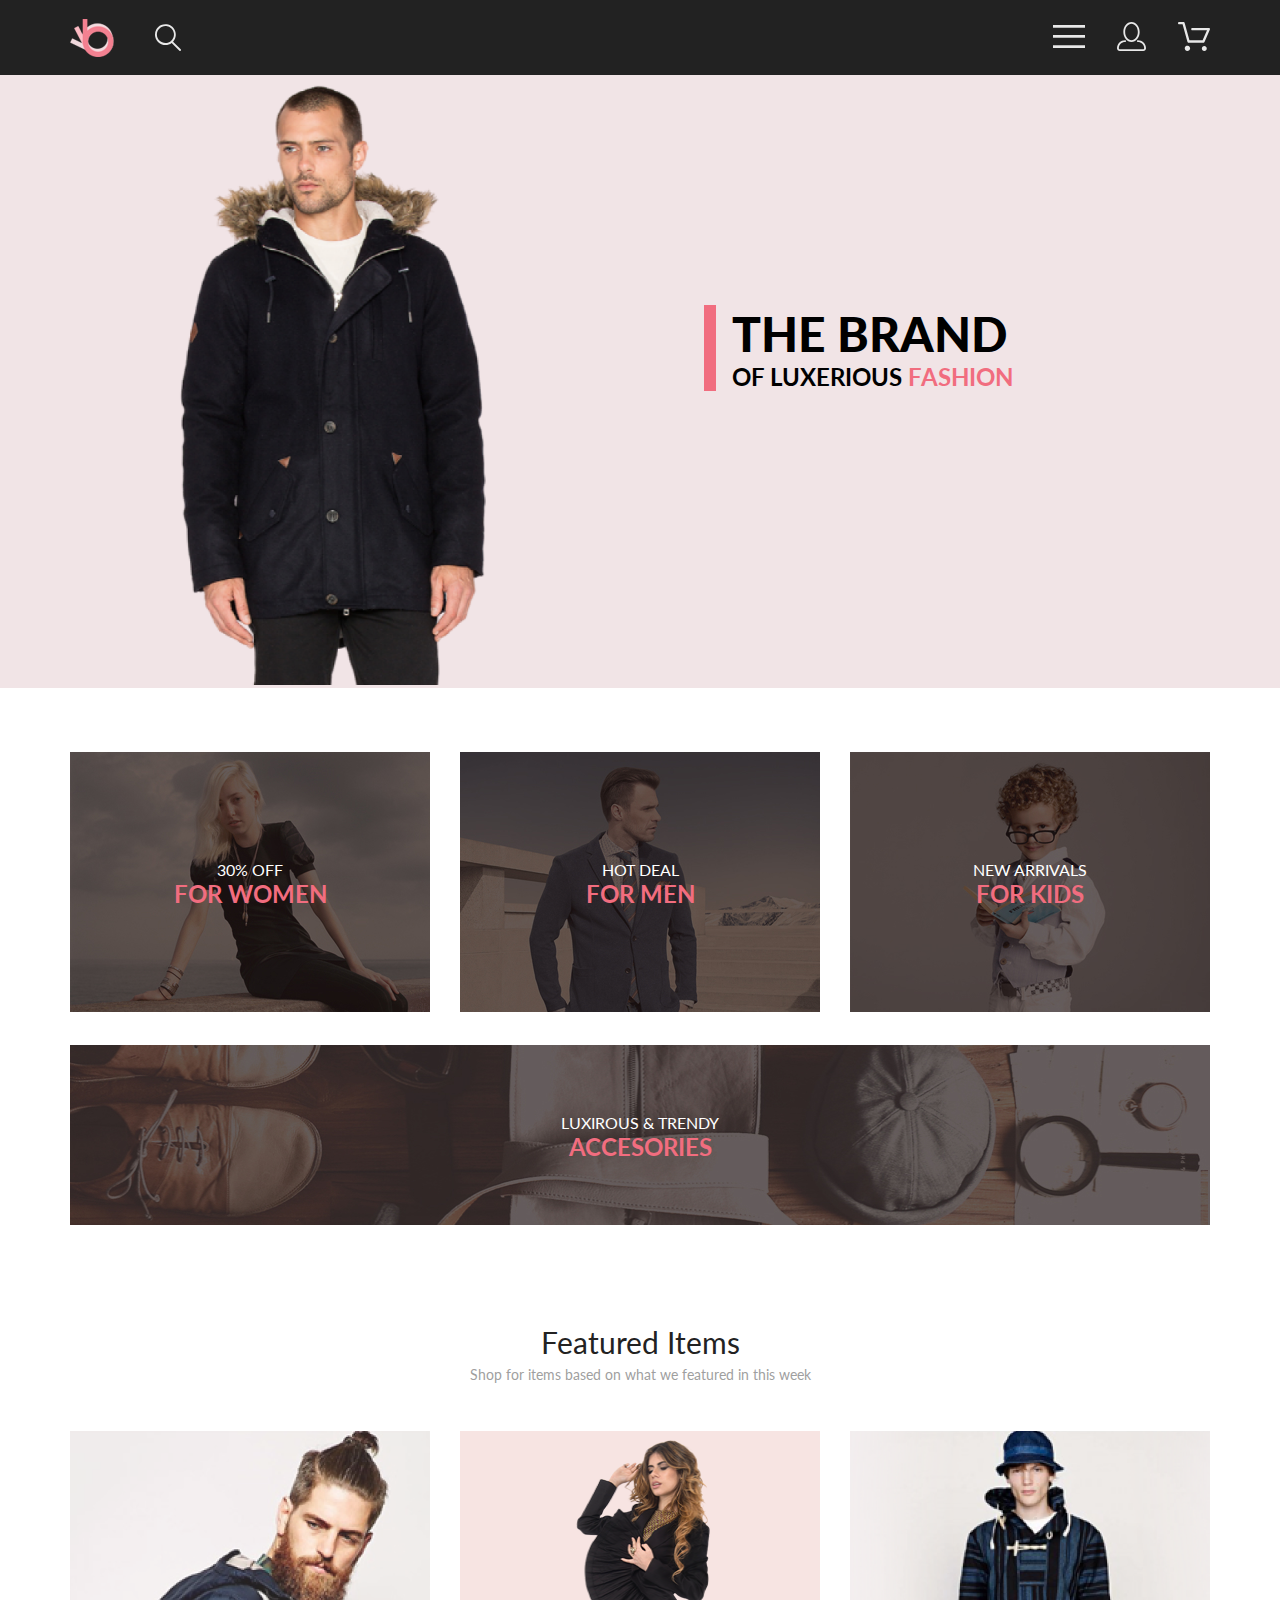
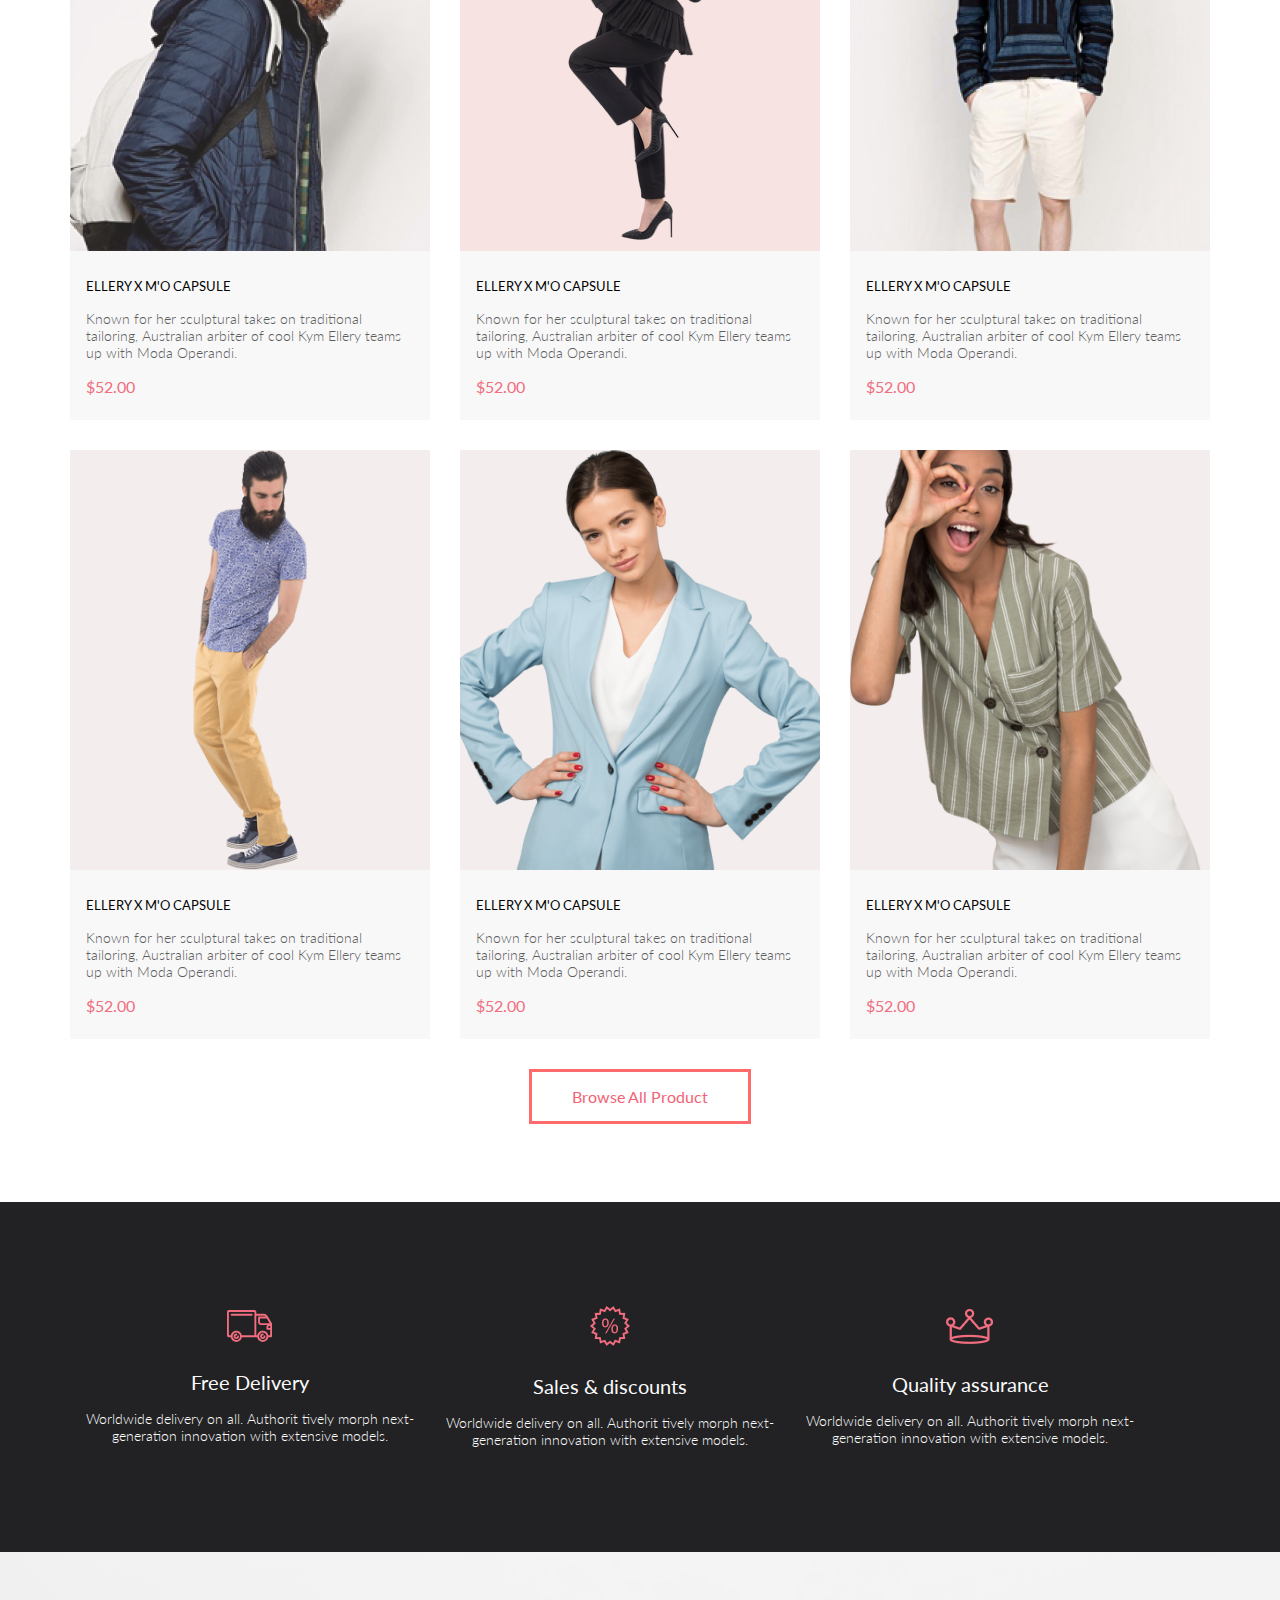
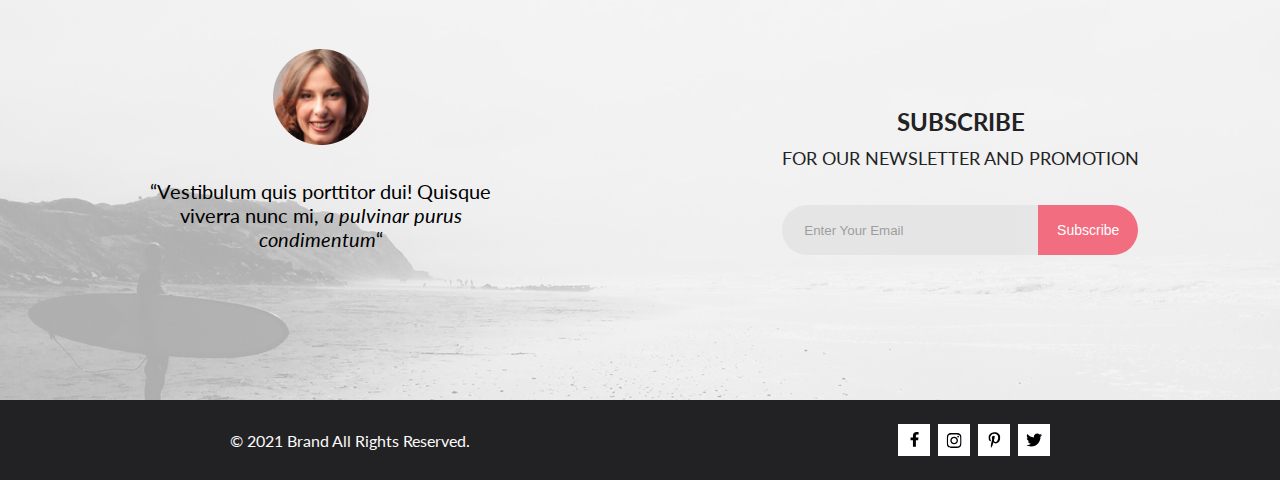
==== commit 5797354b: "after class" ====
--- a/index.html
+++ b/index.html
@@ -4,285 +4,311 @@
     <meta charset="UTF-8">
     <meta http-equiv="X-UA-Compatible" content="IE=edge">
     <meta name="viewport" content="width=device-width, initial-scale=1.0">
-    <title>Title</title>
+    <title>Home</title>
     <link rel="preconnect" href="https://fonts.googleapis.com">
     <link rel="preconnect" href="https://fonts.gstatic.com" crossorigin>
     <link href="https://fonts.googleapis.com/css2?family=Lato&display=swap" rel="stylesheet">
     <link rel="stylesheet" href="style.css">
 </head>
 <body>
-<div class="header center">
-    <div class="header__left">
-        <img src="img/logo.svg" alt="logo">
-        <svg width="27" height="28" viewBox="0 0 27 28" fill="none" xmlns="http://www.w3.org/2000/svg">
-            <path d="M19.0596 17.6259C20.6713 15.8658 21.6282 13.6048 21.7698 11.2225C21.9113 8.84018 21.2288 6.48173 19.8369 4.54318C18.445 2.60463 16.4285 1.20404 14.126 0.576619C11.8234 -0.0508009 9.3751 0.13316 7.19217 1.09761C5.00923 2.06205 3.22463 3.74825 2.13804 5.87302C1.05145 7.9978 0.729054 10.4318 1.225 12.7661C1.72094 15.1005 3.00501 17.1932 4.86158 18.6927C6.71814 20.1922 9.03413 21.0072 11.4206 21.0009C13.673 21.004 15.8645 20.27 17.6606 18.9109L25.4086 26.7179C25.4941 26.807 25.5965 26.8781 25.7099 26.927C25.8232 26.9759 25.9452 27.0017 26.0686 27.0029C26.1923 27.0033 26.3148 26.9782 26.4283 26.9292C26.5419 26.8801 26.6441 26.8082 26.7286 26.7179C26.9025 26.537 26.9997 26.2958 26.9997 26.0449C26.9997 25.794 26.9025 25.5528 26.7286 25.3719L19.0596 17.6259ZM2.88662 10.5009C2.89946 8.81563 3.41094 7.17187 4.35659 5.77685C5.30224 4.38183 6.63972 3.29801 8.20044 2.662C9.76115 2.02599 11.4752 1.86627 13.1266 2.20298C14.7779 2.53969 16.2926 3.35775 17.4797 4.55404C18.6668 5.75033 19.4732 7.27129 19.7972 8.92519C20.1212 10.5791 19.9483 12.2919 19.3002 13.8476C18.6522 15.4034 17.5581 16.7325 16.1559 17.6674C14.7536 18.6023 13.1059 19.1011 11.4206 19.1009C9.14916 19.0901 6.97482 18.1784 5.37484 16.566C3.77486 14.9537 2.87998 12.7724 2.88662 10.5009Z"
-                  fill="#E8E8E8"/>
-        </svg>
+    <div class="wrapper">
+        <header class="header center">
+            <div class="header__left">
+                <img src="img/logo.svg" alt="logo">
+                <svg width="27" height="28" viewBox="0 0 27 28" fill="none" xmlns="http://www.w3.org/2000/svg">
+                    <path d="M19.0596 17.6259C20.6713 15.8658 21.6282 13.6048 21.7698 11.2225C21.9113 8.84018 21.2288 6.48173 19.8369 4.54318C18.445 2.60463 16.4285 1.20404 14.126 0.576619C11.8234 -0.0508009 9.3751 0.13316 7.19217 1.09761C5.00923 2.06205 3.22463 3.74825 2.13804 5.87302C1.05145 7.9978 0.729054 10.4318 1.225 12.7661C1.72094 15.1005 3.00501 17.1932 4.86158 18.6927C6.71814 20.1922 9.03413 21.0072 11.4206 21.0009C13.673 21.004 15.8645 20.27 17.6606 18.9109L25.4086 26.7179C25.4941 26.807 25.5965 26.8781 25.7099 26.927C25.8232 26.9759 25.9452 27.0017 26.0686 27.0029C26.1923 27.0033 26.3148 26.9782 26.4283 26.9292C26.5419 26.8801 26.6441 26.8082 26.7286 26.7179C26.9025 26.537 26.9997 26.2958 26.9997 26.0449C26.9997 25.794 26.9025 25.5528 26.7286 25.3719L19.0596 17.6259ZM2.88662 10.5009C2.89946 8.81563 3.41094 7.17187 4.35659 5.77685C5.30224 4.38183 6.63972 3.29801 8.20044 2.662C9.76115 2.02599 11.4752 1.86627 13.1266 2.20298C14.7779 2.53969 16.2926 3.35775 17.4797 4.55404C18.6668 5.75033 19.4732 7.27129 19.7972 8.92519C20.1212 10.5791 19.9483 12.2919 19.3002 13.8476C18.6522 15.4034 17.5581 16.7325 16.1559 17.6674C14.7536 18.6023 13.1059 19.1011 11.4206 19.1009C9.14916 19.0901 6.97482 18.1784 5.37484 16.566C3.77486 14.9537 2.87998 12.7724 2.88662 10.5009Z"
+                          fill="#E8E8E8"/>
+                </svg>
+            </div>
+            <div class="header__right">
+                <div>
+                    <label for="switcher">
+                        <svg width="32" height="23" viewBox="0 0 32 23" fill="none" xmlns="http://www.w3.org/2000/svg">
+                            <path d="M0 23V20.31H32V23H0ZM0 12.76V10.07H32V12.76H0ZM0 2.69V0H32V2.69H0Z" fill="#E8E8E8"/>
+                        </svg>
+                    </label>
+                    <input id="switcher" type="checkbox" checked>
+                    <div class="menu">
+                        <label class="menu__close" for="switcher">
+                            <svg xmlns="http://www.w3.org/2000/svg" width="13" height="13" viewBox="0 0 13 13" fill="none">
+                                <path d="M7.4158 6.00409L11.7158 1.71409C11.9041 1.52579 12.0099 1.27039 12.0099 1.00409C12.0099 0.73779 11.9041 0.482395 11.7158 0.294092C11.5275 0.105788 11.2721 0 11.0058 0C10.7395 0 10.4841 0.105788 10.2958 0.294092L6.0058 4.59409L1.7158 0.294092C1.52749 0.105788 1.2721 -1.9841e-09 1.0058 0C0.739497 1.9841e-09 0.484102 0.105788 0.295798 0.294092C0.107495 0.482395 0.0017066 0.73779 0.0017066 1.00409C0.0017066 1.27039 0.107495 1.52579 0.295798 1.71409L4.5958 6.00409L0.295798 10.2941C0.20207 10.3871 0.127676 10.4977 0.0769072 10.6195C0.0261385 10.7414 0 10.8721 0 11.0041C0 11.1361 0.0261385 11.2668 0.0769072 11.3887C0.127676 11.5105 0.20207 11.6211 0.295798 11.7141C0.388761 11.8078 0.499362 11.8822 0.621222 11.933C0.743081 11.9838 0.873786 12.0099 1.0058 12.0099C1.13781 12.0099 1.26852 11.9838 1.39038 11.933C1.51223 11.8822 1.62284 11.8078 1.7158 11.7141L6.0058 7.41409L10.2958 11.7141C10.3888 11.8078 10.4994 11.8822 10.6212 11.933C10.7431 11.9838 10.8738 12.0099 11.0058 12.0099C11.1378 12.0099 11.2685 11.9838 11.3904 11.933C11.5122 11.8822 11.6228 11.8078 11.7158 11.7141C11.8095 11.6211 11.8839 11.5105 11.9347 11.3887C11.9855 11.2668 12.0116 11.1361 12.0116 11.0041C12.0116 10.8721 11.9855 10.7414 11.9347 10.6195C11.8839 10.4977 11.8095 10.3871 11.7158 10.2941L7.4158 6.00409Z" fill="#6F6E6E"/>
+                            </svg>
+                        </label>
+                        <h3 class="menu__heading">MENU</h3>
+                        <div class="menu__box">
+                            <a class="menu__header-link" href="registration.html">
+                                <svg width="29" height="29" viewBox="0 0 29 29" fill="none" xmlns="http://www.w3.org/2000/svg">
+                                    <path d="M14.5 19.937C19 19.937 22.656 15.464 22.656 9.968C22.656 4.472 19 0 14.5 0C13.3631 0.0217413 12.2463 0.303398 11.2351 0.823397C10.2239 1.34339 9.34507 2.08794 8.66602 3C7.12663 4.99573 6.30819 7.45381 6.34399 9.974C6.34399 15.465 10 19.937 14.5 19.937ZM14.5 1.813C18 1.813 20.844 5.472 20.844 9.969C20.844 14.466 17.998 18.125 14.5 18.125C11.002 18.125 8.15603 14.465 8.15503 9.969C8.15403 5.473 11 1.813 14.5 1.813ZM20.844 18.125C20.6036 18.125 20.373 18.2205 20.203 18.3905C20.033 18.5605 19.9375 18.7911 19.9375 19.0315C19.9375 19.2719 20.033 19.5025 20.203 19.6725C20.373 19.8425 20.6036 19.938 20.844 19.938C22.526 19.9399 24.1386 20.6088 25.3279 21.7982C26.5172 22.9875 27.1861 24.6 27.188 26.282C27.1875 26.5221 27.0918 26.7523 26.922 26.9221C26.7522 27.0918 26.5221 27.1875 26.282 27.188H2.71997C2.47985 27.1875 2.24975 27.0918 2.07996 26.9221C1.91016 26.7523 1.81449 26.5221 1.81396 26.282C1.81608 24.6001 2.48517 22.9877 3.67444 21.7985C4.86371 20.6092 6.47608 19.9401 8.15796 19.938C8.39824 19.938 8.62868 19.8425 8.79858 19.6726C8.96849 19.5027 9.06396 19.2723 9.06396 19.032C9.06396 18.7917 8.96849 18.5613 8.79858 18.3914C8.62868 18.2215 8.39824 18.126 8.15796 18.126C5.99541 18.1279 3.92201 18.9875 2.39258 20.5164C0.863144 22.0453 0.00264777 24.1185 0 26.281C0.000794067 27.0019 0.287502 27.693 0.797241 28.2027C1.30698 28.7125 1.99811 28.9992 2.71899 29H26.282C27.0027 28.9989 27.6936 28.7121 28.2031 28.2024C28.7126 27.6927 28.9992 27.0017 29 26.281C28.9974 24.1187 28.1372 22.0457 26.6083 20.5168C25.0793 18.9878 23.0063 18.1276 20.844 18.125Z"
+                                          fill="#E8E8E8"/>
+                                </svg>
+                            </a>
+                            <a class="menu__header-link" href="cart.html">
+                                <svg width="32" height="29" viewBox="0 0 32 29" fill="none" xmlns="http://www.w3.org/2000/svg">
+                                    <path d="M26.2009 29C25.5532 28.9738 24.9415 28.6948 24.4972 28.2227C24.0529 27.7506 23.8114 27.1232 23.8245 26.475C23.8376 25.8269 24.1043 25.2097 24.5673 24.7559C25.0303 24.3022 25.6527 24.048 26.301 24.048C26.9493 24.048 27.5717 24.3022 28.0347 24.7559C28.4977 25.2097 28.7644 25.8269 28.7775 26.475C28.7906 27.1232 28.549 27.7506 28.1047 28.2227C27.6604 28.6948 27.0488 28.9738 26.401 29H26.2009ZM6.75293 26.32C6.75293 25.79 6.91011 25.2718 7.20459 24.8311C7.49907 24.3904 7.91764 24.0469 8.40735 23.844C8.89705 23.6412 9.43594 23.5881 9.95581 23.6915C10.4757 23.7949 10.9532 24.0502 11.328 24.425C11.7028 24.7998 11.9581 25.2773 12.0615 25.7972C12.1649 26.317 12.1118 26.8559 11.9089 27.3456C11.7061 27.8353 11.3626 28.2539 10.9219 28.5483C10.4812 28.8428 9.96304 29 9.43298 29C9.08087 29.0003 8.73212 28.9311 8.40674 28.7966C8.08136 28.662 7.78569 28.4646 7.53662 28.2158C7.28755 27.9669 7.09001 27.6713 6.9552 27.3461C6.82039 27.0208 6.75098 26.6721 6.75098 26.32H6.75293ZM10.553 20.686C10.2935 20.6868 10.0409 20.6024 9.83411 20.4457C9.62727 20.2891 9.47758 20.0689 9.40796 19.819L4.57495 2.36401H1.18201C0.868521 2.36401 0.567859 2.23947 0.346191 2.01781C0.124523 1.79614 0 1.49549 0 1.18201C0 0.868519 0.124523 0.567873 0.346191 0.346205C0.567859 0.124537 0.868521 5.81268e-06 1.18201 5.81268e-06H5.46301C5.7225 -0.00080736 5.97504 0.0837201 6.18176 0.240568C6.38848 0.397416 6.53784 0.617884 6.60693 0.868006L11.4399 18.323H24.6179L29.001 8.27501H14.401C14.2428 8.27961 14.0854 8.25242 13.9379 8.19507C13.7904 8.13771 13.6559 8.05134 13.5424 7.94108C13.4288 7.83082 13.3386 7.69891 13.277 7.55315C13.2154 7.40739 13.1836 7.25075 13.1836 7.0925C13.1836 6.93426 13.2154 6.77762 13.277 6.63186C13.3386 6.4861 13.4288 6.35419 13.5424 6.24393C13.6559 6.13367 13.7904 6.0473 13.9379 5.98994C14.0854 5.93259 14.2428 5.90541 14.401 5.91001H30.814C31.0097 5.90996 31.2022 5.95866 31.3744 6.05172C31.5465 6.14478 31.6928 6.27926 31.7999 6.44301C31.9078 6.60729 31.9734 6.79569 31.9908 6.99145C32.0083 7.18721 31.9771 7.38424 31.9 7.565L26.495 19.977C26.4026 20.1876 26.251 20.3668 26.0585 20.4927C25.866 20.6186 25.641 20.6858 25.411 20.686H10.553Z"
+                                          fill="#E8E8E8"/>
+                                </svg>
+                            </a>
+                        </div>
+
+                        <ul class="menu__ul">
+                            <li class="menu__li">
+                                <a class="menu__link-heading" href="catalog.html">Man</a>
+                                <div class="menu__content-links">
+                                    <a href="catalog.html" class="menu__link">Accessories</a>
+                                    <a href="catalog.html" class="menu__link">Bags</a>
+                                    <a href="catalog.html" class="menu__link">Denim</a>
+                                    <a href="catalog.html" class="menu__link">T-Shirts</a>
+                                </div>
+                            </li>
+                            <li class="menu__li">
+                                <a class="menu__link-heading" href="catalog.html">Woman</a>
+                                <div class="menu__content-links">
+                                    <a href="catalog.html" class="menu__link">Accessories</a>
+                                    <a href="catalog.html" class="menu__link">Bags</a>
+                                    <a href="catalog.html" class="menu__link">Denim</a>
+                                    <a href="catalog.html" class="menu__link">T-Shirts</a>
+                                    <a href="catalog.html" class="menu__link">Shirts</a>
+                                </div>
+                            </li>
+                            <li class="menu__li">
+                                <a class="menu__link-heading" href="catalog.html">Kids</a>
+                                <div class="menu__content-links">
+                                    <a href="catalog.html" class="menu__link">Accessories</a>
+                                    <a href="catalog.html" class="menu__link">Bags</a>
+                                    <a href="catalog.html" class="menu__link">Denim</a>
+                                    <a href="catalog.html" class="menu__link">T-Shirts</a>
+                                    <a href="catalog.html" class="menu__link">Shirts</a>
+                                    <a href="catalog.html" class="menu__link">Polos</a>
+                                </div>
+                            </li>
+                        </ul>
+                    </div>
+                </div>
+                <a class="header__link" href="registration.html">
+                    <svg width="29" height="29" viewBox="0 0 29 29" fill="none" xmlns="http://www.w3.org/2000/svg">
+                        <path d="M14.5 19.937C19 19.937 22.656 15.464 22.656 9.968C22.656 4.472 19 0 14.5 0C13.3631 0.0217413 12.2463 0.303398 11.2351 0.823397C10.2239 1.34339 9.34507 2.08794 8.66602 3C7.12663 4.99573 6.30819 7.45381 6.34399 9.974C6.34399 15.465 10 19.937 14.5 19.937ZM14.5 1.813C18 1.813 20.844 5.472 20.844 9.969C20.844 14.466 17.998 18.125 14.5 18.125C11.002 18.125 8.15603 14.465 8.15503 9.969C8.15403 5.473 11 1.813 14.5 1.813ZM20.844 18.125C20.6036 18.125 20.373 18.2205 20.203 18.3905C20.033 18.5605 19.9375 18.7911 19.9375 19.0315C19.9375 19.2719 20.033 19.5025 20.203 19.6725C20.373 19.8425 20.6036 19.938 20.844 19.938C22.526 19.9399 24.1386 20.6088 25.3279 21.7982C26.5172 22.9875 27.1861 24.6 27.188 26.282C27.1875 26.5221 27.0918 26.7523 26.922 26.9221C26.7522 27.0918 26.5221 27.1875 26.282 27.188H2.71997C2.47985 27.1875 2.24975 27.0918 2.07996 26.9221C1.91016 26.7523 1.81449 26.5221 1.81396 26.282C1.81608 24.6001 2.48517 22.9877 3.67444 21.7985C4.86371 20.6092 6.47608 19.9401 8.15796 19.938C8.39824 19.938 8.62868 19.8425 8.79858 19.6726C8.96849 19.5027 9.06396 19.2723 9.06396 19.032C9.06396 18.7917 8.96849 18.5613 8.79858 18.3914C8.62868 18.2215 8.39824 18.126 8.15796 18.126C5.99541 18.1279 3.92201 18.9875 2.39258 20.5164C0.863144 22.0453 0.00264777 24.1185 0 26.281C0.000794067 27.0019 0.287502 27.693 0.797241 28.2027C1.30698 28.7125 1.99811 28.9992 2.71899 29H26.282C27.0027 28.9989 27.6936 28.7121 28.2031 28.2024C28.7126 27.6927 28.9992 27.0017 29 26.281C28.9974 24.1187 28.1372 22.0457 26.6083 20.5168C25.0793 18.9878 23.0063 18.1276 20.844 18.125Z"
+                              fill="#E8E8E8"/>
+                    </svg>
+                </a>
+                <a class="header__link" href="cart.html">
+                    <svg width="32" height="29" viewBox="0 0 32 29" fill="none" xmlns="http://www.w3.org/2000/svg">
+                        <path d="M26.2009 29C25.5532 28.9738 24.9415 28.6948 24.4972 28.2227C24.0529 27.7506 23.8114 27.1232 23.8245 26.475C23.8376 25.8269 24.1043 25.2097 24.5673 24.7559C25.0303 24.3022 25.6527 24.048 26.301 24.048C26.9493 24.048 27.5717 24.3022 28.0347 24.7559C28.4977 25.2097 28.7644 25.8269 28.7775 26.475C28.7906 27.1232 28.549 27.7506 28.1047 28.2227C27.6604 28.6948 27.0488 28.9738 26.401 29H26.2009ZM6.75293 26.32C6.75293 25.79 6.91011 25.2718 7.20459 24.8311C7.49907 24.3904 7.91764 24.0469 8.40735 23.844C8.89705 23.6412 9.43594 23.5881 9.95581 23.6915C10.4757 23.7949 10.9532 24.0502 11.328 24.425C11.7028 24.7998 11.9581 25.2773 12.0615 25.7972C12.1649 26.317 12.1118 26.8559 11.9089 27.3456C11.7061 27.8353 11.3626 28.2539 10.9219 28.5483C10.4812 28.8428 9.96304 29 9.43298 29C9.08087 29.0003 8.73212 28.9311 8.40674 28.7966C8.08136 28.662 7.78569 28.4646 7.53662 28.2158C7.28755 27.9669 7.09001 27.6713 6.9552 27.3461C6.82039 27.0208 6.75098 26.6721 6.75098 26.32H6.75293ZM10.553 20.686C10.2935 20.6868 10.0409 20.6024 9.83411 20.4457C9.62727 20.2891 9.47758 20.0689 9.40796 19.819L4.57495 2.36401H1.18201C0.868521 2.36401 0.567859 2.23947 0.346191 2.01781C0.124523 1.79614 0 1.49549 0 1.18201C0 0.868519 0.124523 0.567873 0.346191 0.346205C0.567859 0.124537 0.868521 5.81268e-06 1.18201 5.81268e-06H5.46301C5.7225 -0.00080736 5.97504 0.0837201 6.18176 0.240568C6.38848 0.397416 6.53784 0.617884 6.60693 0.868006L11.4399 18.323H24.6179L29.001 8.27501H14.401C14.2428 8.27961 14.0854 8.25242 13.9379 8.19507C13.7904 8.13771 13.6559 8.05134 13.5424 7.94108C13.4288 7.83082 13.3386 7.69891 13.277 7.55315C13.2154 7.40739 13.1836 7.25075 13.1836 7.0925C13.1836 6.93426 13.2154 6.77762 13.277 6.63186C13.3386 6.4861 13.4288 6.35419 13.5424 6.24393C13.6559 6.13367 13.7904 6.0473 13.9379 5.98994C14.0854 5.93259 14.2428 5.90541 14.401 5.91001H30.814C31.0097 5.90996 31.2022 5.95866 31.3744 6.05172C31.5465 6.14478 31.6928 6.27926 31.7999 6.44301C31.9078 6.60729 31.9734 6.79569 31.9908 6.99145C32.0083 7.18721 31.9771 7.38424 31.9 7.565L26.495 19.977C26.4026 20.1876 26.251 20.3668 26.0585 20.4927C25.866 20.6186 25.641 20.6858 25.411 20.686H10.553Z"
+                              fill="#E8E8E8"/>
+                    </svg>
+                </a>
+            </div>
+        </header>
+        <section class="top">
+            <div class="top__left">
+                <img src="img/top-img.png" alt="img">
+            </div>
+            <div class="top__right">
+                <div class="top__content">
+                    <h1 class="top__heading">THE BRAND</h1>
+                    <h2 class="top__heading-mini">OF LUXERIOUS
+                        <span class="spanned__text">FASHION</span></h2>
+                </div>
+            </div>
+        </section>
+
+        <section class="sale center">
+        <div class="sale__content">
+            <div class="sale__item">
+                <img class="sale__img" src="img/sale1.jpg" alt="sale img">
+                <div class="sale__text">
+                    <p class="sale__p">30% OFF</p>
+                    <h3 class="sale__heading">FOR WOMEN</h3>
+                </div>
+            </div>
+            <div class="sale__item">
+                <img class="sale__img" src="img/sale2.jpg" alt="sale img">
+                <div class="sale__text">
+                    <p class="sale__p">HOT DEAL</p>
+                    <h3 class="sale__heading">FOR MEN</h3>
+                </div>
+            </div>
+            <div class="sale__item">
+                <img class="sale__img" src="img/sale3.jpg" alt="sale img">
+                <div class="sale__text">
+                    <p class="sale__p">NEW ARRIVALS</p>
+                    <h3 class="sale__heading">FOR KIDS</h3>
+                </div>
+            </div>
+        </div>
+        <div class="sale__item sale__item--big">
+            <img class="sale__img__big" src="img/salebig.jpg" alt="sale img">
+            <div class="sale__text">
+                <p class="sale__p">LUXIROUS & TRENDY</p>
+                <h3 class="sale__heading">ACCESORIES</h3>
+            </div>
+        </div>
+    </section>
+        <section class="product-box center">
+            <h3 class="heading tac">Featured Items</h3>
+            <p class="text text-mt-6 tac">Shop for items based on what we featured in this week</p>
+            <div class="product-content">
+                <div class="product">
+                    <a href="#"><img class="product__img" src="img/featured1.png" alt="product name"></a>
+                    <div class="product__info">
+                        <a href="#" class="product__heading">ELLERY X M'O CAPSULE</a>
+                        <p class="product__text">Known for her sculptural takes on traditional tailoring, Australian arbiter of cool Kym Ellery teams up with Moda Operandi.</p>
+                        <p class="product__price">$52.00</p>
+                    </div>
+                    <a href="#" class="product__add">
+                        <svg xmlns="http://www.w3.org/2000/svg" width="27" height="25" viewBox="0 0 27 25" fill="none">
+                            <path d="M21.876 22.2662C21.921 22.2549 21.9423 22.2339 21.96 22.2129C21.9678 22.2037 21.9756 22.1946 21.9835 22.1855C22.02 22.1438 22.0233 22.0553 22.0224 22.0105C22.0092 21.9044 21.9185 21.8315 21.8412 21.8315C21.8375 21.8315 21.8336 21.8317 21.8312 21.8318C21.7531 21.8372 21.6653 21.9409 21.6719 22.0625C21.6813 22.1793 21.7675 22.2662 21.8392 22.2662H21.876ZM8.21954 22.2599C8.31873 22.2599 8.39935 22.1655 8.39935 22.0496C8.39935 21.9341 8.31873 21.8401 8.21954 21.8401C8.12042 21.8401 8.03973 21.9341 8.03973 22.0496C8.03973 22.1655 8.12042 22.2599 8.21954 22.2599ZM21.9995 24.2662C21.9517 24.2662 21.8878 24.2662 21.8392 24.2662C20.7017 24.2662 19.7567 23.3545 19.6765 22.198C19.5964 20.9929 20.4937 19.9183 21.6953 19.8364C21.7441 19.8331 21.7928 19.8315 21.8412 19.8315C22.9799 19.8315 23.9413 20.7324 24.019 21.8884C24.0505 22.4915 23.8741 23.0612 23.4898 23.5012C23.1055 23.9575 22.5764 24.2177 21.9995 24.2662ZM8.21954 24.2599C7.01532 24.2599 6.03973 23.2709 6.03973 22.0496C6.03973 20.8291 7.01532 19.8401 8.21954 19.8401C9.42371 19.8401 10.3994 20.8291 10.3994 22.0496C10.3994 23.2709 9.42371 24.2599 8.21954 24.2599ZM21.1984 17.3938H9.13306C8.70013 17.3938 8.31586 17.1005 8.20331 16.6775L4.27753 2.24768H1.52173C0.993408 2.24768 0.560547 1.80859 0.560547 1.27039C0.560547 0.733032 0.993408 0.292969 1.52173 0.292969H4.99933C5.43134 0.292969 5.81561 0.586304 5.9281 1.01025L9.85394 15.4391H20.5576L24.1144 7.13379H12.2578C11.7286 7.13379 11.2957 6.69373 11.2957 6.15649C11.2957 5.61914 11.7286 5.17908 12.2578 5.17908H25.5886C25.9091 5.17908 26.2141 5.34192 26.3896 5.61914C26.566 5.89539 26.5984 6.23743 26.4697 6.547L22.0795 16.807C21.9193 17.1653 21.5827 17.3938 21.1984 17.3938Z" fill="white"/>
+                        </svg>
+                        Add to Cart</a>
+                </div>
+                <div class="product">
+                    <a href="#"><img class="product__img" src="img/featured2.png" alt="product name"></a>
+                    <div class="product__info">
+                        <a href="#" class="product__heading">ELLERY X M'O CAPSULE</a>
+                        <p class="product__text">Known for her sculptural takes on traditional tailoring, Australian arbiter of cool Kym Ellery teams up with Moda Operandi.</p>
+                        <p class="product__price">$52.00</p>
+                    </div>
+                    <a href="#" class="product__add">
+                        <svg xmlns="http://www.w3.org/2000/svg" width="27" height="25" viewBox="0 0 27 25" fill="none">
+                            <path d="M21.876 22.2662C21.921 22.2549 21.9423 22.2339 21.96 22.2129C21.9678 22.2037 21.9756 22.1946 21.9835 22.1855C22.02 22.1438 22.0233 22.0553 22.0224 22.0105C22.0092 21.9044 21.9185 21.8315 21.8412 21.8315C21.8375 21.8315 21.8336 21.8317 21.8312 21.8318C21.7531 21.8372 21.6653 21.9409 21.6719 22.0625C21.6813 22.1793 21.7675 22.2662 21.8392 22.2662H21.876ZM8.21954 22.2599C8.31873 22.2599 8.39935 22.1655 8.39935 22.0496C8.39935 21.9341 8.31873 21.8401 8.21954 21.8401C8.12042 21.8401 8.03973 21.9341 8.03973 22.0496C8.03973 22.1655 8.12042 22.2599 8.21954 22.2599ZM21.9995 24.2662C21.9517 24.2662 21.8878 24.2662 21.8392 24.2662C20.7017 24.2662 19.7567 23.3545 19.6765 22.198C19.5964 20.9929 20.4937 19.9183 21.6953 19.8364C21.7441 19.8331 21.7928 19.8315 21.8412 19.8315C22.9799 19.8315 23.9413 20.7324 24.019 21.8884C24.0505 22.4915 23.8741 23.0612 23.4898 23.5012C23.1055 23.9575 22.5764 24.2177 21.9995 24.2662ZM8.21954 24.2599C7.01532 24.2599 6.03973 23.2709 6.03973 22.0496C6.03973 20.8291 7.01532 19.8401 8.21954 19.8401C9.42371 19.8401 10.3994 20.8291 10.3994 22.0496C10.3994 23.2709 9.42371 24.2599 8.21954 24.2599ZM21.1984 17.3938H9.13306C8.70013 17.3938 8.31586 17.1005 8.20331 16.6775L4.27753 2.24768H1.52173C0.993408 2.24768 0.560547 1.80859 0.560547 1.27039C0.560547 0.733032 0.993408 0.292969 1.52173 0.292969H4.99933C5.43134 0.292969 5.81561 0.586304 5.9281 1.01025L9.85394 15.4391H20.5576L24.1144 7.13379H12.2578C11.7286 7.13379 11.2957 6.69373 11.2957 6.15649C11.2957 5.61914 11.7286 5.17908 12.2578 5.17908H25.5886C25.9091 5.17908 26.2141 5.34192 26.3896 5.61914C26.566 5.89539 26.5984 6.23743 26.4697 6.547L22.0795 16.807C21.9193 17.1653 21.5827 17.3938 21.1984 17.3938Z" fill="white"/>
+                        </svg>
+                        Add to Cart</a>
+                </div>
+                <div class="product">
+                    <a href="#"><img class="product__img" src="img/featured3.png" alt="product name"></a>
+                    <div class="product__info">
+                        <a href="#" class="product__heading">ELLERY X M'O CAPSULE</a>
+                        <p class="product__text">Known for her sculptural takes on traditional tailoring, Australian arbiter of cool Kym Ellery teams up with Moda Operandi.</p>
+                        <p class="product__price">$52.00</p>
+                    </div>
+                    <a href="#" class="product__add">
+                        <svg xmlns="http://www.w3.org/2000/svg" width="27" height="25" viewBox="0 0 27 25" fill="none">
+                            <path d="M21.876 22.2662C21.921 22.2549 21.9423 22.2339 21.96 22.2129C21.9678 22.2037 21.9756 22.1946 21.9835 22.1855C22.02 22.1438 22.0233 22.0553 22.0224 22.0105C22.0092 21.9044 21.9185 21.8315 21.8412 21.8315C21.8375 21.8315 21.8336 21.8317 21.8312 21.8318C21.7531 21.8372 21.6653 21.9409 21.6719 22.0625C21.6813 22.1793 21.7675 22.2662 21.8392 22.2662H21.876ZM8.21954 22.2599C8.31873 22.2599 8.39935 22.1655 8.39935 22.0496C8.39935 21.9341 8.31873 21.8401 8.21954 21.8401C8.12042 21.8401 8.03973 21.9341 8.03973 22.0496C8.03973 22.1655 8.12042 22.2599 8.21954 22.2599ZM21.9995 24.2662C21.9517 24.2662 21.8878 24.2662 21.8392 24.2662C20.7017 24.2662 19.7567 23.3545 19.6765 22.198C19.5964 20.9929 20.4937 19.9183 21.6953 19.8364C21.7441 19.8331 21.7928 19.8315 21.8412 19.8315C22.9799 19.8315 23.9413 20.7324 24.019 21.8884C24.0505 22.4915 23.8741 23.0612 23.4898 23.5012C23.1055 23.9575 22.5764 24.2177 21.9995 24.2662ZM8.21954 24.2599C7.01532 24.2599 6.03973 23.2709 6.03973 22.0496C6.03973 20.8291 7.01532 19.8401 8.21954 19.8401C9.42371 19.8401 10.3994 20.8291 10.3994 22.0496C10.3994 23.2709 9.42371 24.2599 8.21954 24.2599ZM21.1984 17.3938H9.13306C8.70013 17.3938 8.31586 17.1005 8.20331 16.6775L4.27753 2.24768H1.52173C0.993408 2.24768 0.560547 1.80859 0.560547 1.27039C0.560547 0.733032 0.993408 0.292969 1.52173 0.292969H4.99933C5.43134 0.292969 5.81561 0.586304 5.9281 1.01025L9.85394 15.4391H20.5576L24.1144 7.13379H12.2578C11.7286 7.13379 11.2957 6.69373 11.2957 6.15649C11.2957 5.61914 11.7286 5.17908 12.2578 5.17908H25.5886C25.9091 5.17908 26.2141 5.34192 26.3896 5.61914C26.566 5.89539 26.5984 6.23743 26.4697 6.547L22.0795 16.807C21.9193 17.1653 21.5827 17.3938 21.1984 17.3938Z" fill="white"/>
+                        </svg>
+                        Add to Cart</a>
+                </div>
+                <div class="product">
+                    <a href="#"><img class="product__img" src="img/featured4.png" alt="product name"></a>
+                    <div class="product__info">
+                        <a href="#" class="product__heading">ELLERY X M'O CAPSULE</a>
+                        <p class="product__text">Known for her sculptural takes on traditional tailoring, Australian arbiter of cool Kym Ellery teams up with Moda Operandi.</p>
+                        <p class="product__price">$52.00</p>
+                    </div>
+                    <a href="#" class="product__add">
+                        <svg xmlns="http://www.w3.org/2000/svg" width="27" height="25" viewBox="0 0 27 25" fill="none">
+                            <path d="M21.876 22.2662C21.921 22.2549 21.9423 22.2339 21.96 22.2129C21.9678 22.2037 21.9756 22.1946 21.9835 22.1855C22.02 22.1438 22.0233 22.0553 22.0224 22.0105C22.0092 21.9044 21.9185 21.8315 21.8412 21.8315C21.8375 21.8315 21.8336 21.8317 21.8312 21.8318C21.7531 21.8372 21.6653 21.9409 21.6719 22.0625C21.6813 22.1793 21.7675 22.2662 21.8392 22.2662H21.876ZM8.21954 22.2599C8.31873 22.2599 8.39935 22.1655 8.39935 22.0496C8.39935 21.9341 8.31873 21.8401 8.21954 21.8401C8.12042 21.8401 8.03973 21.9341 8.03973 22.0496C8.03973 22.1655 8.12042 22.2599 8.21954 22.2599ZM21.9995 24.2662C21.9517 24.2662 21.8878 24.2662 21.8392 24.2662C20.7017 24.2662 19.7567 23.3545 19.6765 22.198C19.5964 20.9929 20.4937 19.9183 21.6953 19.8364C21.7441 19.8331 21.7928 19.8315 21.8412 19.8315C22.9799 19.8315 23.9413 20.7324 24.019 21.8884C24.0505 22.4915 23.8741 23.0612 23.4898 23.5012C23.1055 23.9575 22.5764 24.2177 21.9995 24.2662ZM8.21954 24.2599C7.01532 24.2599 6.03973 23.2709 6.03973 22.0496C6.03973 20.8291 7.01532 19.8401 8.21954 19.8401C9.42371 19.8401 10.3994 20.8291 10.3994 22.0496C10.3994 23.2709 9.42371 24.2599 8.21954 24.2599ZM21.1984 17.3938H9.13306C8.70013 17.3938 8.31586 17.1005 8.20331 16.6775L4.27753 2.24768H1.52173C0.993408 2.24768 0.560547 1.80859 0.560547 1.27039C0.560547 0.733032 0.993408 0.292969 1.52173 0.292969H4.99933C5.43134 0.292969 5.81561 0.586304 5.9281 1.01025L9.85394 15.4391H20.5576L24.1144 7.13379H12.2578C11.7286 7.13379 11.2957 6.69373 11.2957 6.15649C11.2957 5.61914 11.7286 5.17908 12.2578 5.17908H25.5886C25.9091 5.17908 26.2141 5.34192 26.3896 5.61914C26.566 5.89539 26.5984 6.23743 26.4697 6.547L22.0795 16.807C21.9193 17.1653 21.5827 17.3938 21.1984 17.3938Z" fill="white"/>
+                        </svg>
+                        Add to Cart</a>
+                </div>
+                <div class="product">
+                    <a href="#"><img class="product__img" src="img/featured5.png" alt="product name"></a>
+                    <div class="product__info">
+                        <a href="#" class="product__heading">ELLERY X M'O CAPSULE</a>
+                        <p class="product__text">Known for her sculptural takes on traditional tailoring, Australian arbiter of cool Kym Ellery teams up with Moda Operandi.</p>
+                        <p class="product__price">$52.00</p>
+                    </div>
+                    <a href="#" class="product__add">
+                        <svg xmlns="http://www.w3.org/2000/svg" width="27" height="25" viewBox="0 0 27 25" fill="none">
+                            <path d="M21.876 22.2662C21.921 22.2549 21.9423 22.2339 21.96 22.2129C21.9678 22.2037 21.9756 22.1946 21.9835 22.1855C22.02 22.1438 22.0233 22.0553 22.0224 22.0105C22.0092 21.9044 21.9185 21.8315 21.8412 21.8315C21.8375 21.8315 21.8336 21.8317 21.8312 21.8318C21.7531 21.8372 21.6653 21.9409 21.6719 22.0625C21.6813 22.1793 21.7675 22.2662 21.8392 22.2662H21.876ZM8.21954 22.2599C8.31873 22.2599 8.39935 22.1655 8.39935 22.0496C8.39935 21.9341 8.31873 21.8401 8.21954 21.8401C8.12042 21.8401 8.03973 21.9341 8.03973 22.0496C8.03973 22.1655 8.12042 22.2599 8.21954 22.2599ZM21.9995 24.2662C21.9517 24.2662 21.8878 24.2662 21.8392 24.2662C20.7017 24.2662 19.7567 23.3545 19.6765 22.198C19.5964 20.9929 20.4937 19.9183 21.6953 19.8364C21.7441 19.8331 21.7928 19.8315 21.8412 19.8315C22.9799 19.8315 23.9413 20.7324 24.019 21.8884C24.0505 22.4915 23.8741 23.0612 23.4898 23.5012C23.1055 23.9575 22.5764 24.2177 21.9995 24.2662ZM8.21954 24.2599C7.01532 24.2599 6.03973 23.2709 6.03973 22.0496C6.03973 20.8291 7.01532 19.8401 8.21954 19.8401C9.42371 19.8401 10.3994 20.8291 10.3994 22.0496C10.3994 23.2709 9.42371 24.2599 8.21954 24.2599ZM21.1984 17.3938H9.13306C8.70013 17.3938 8.31586 17.1005 8.20331 16.6775L4.27753 2.24768H1.52173C0.993408 2.24768 0.560547 1.80859 0.560547 1.27039C0.560547 0.733032 0.993408 0.292969 1.52173 0.292969H4.99933C5.43134 0.292969 5.81561 0.586304 5.9281 1.01025L9.85394 15.4391H20.5576L24.1144 7.13379H12.2578C11.7286 7.13379 11.2957 6.69373 11.2957 6.15649C11.2957 5.61914 11.7286 5.17908 12.2578 5.17908H25.5886C25.9091 5.17908 26.2141 5.34192 26.3896 5.61914C26.566 5.89539 26.5984 6.23743 26.4697 6.547L22.0795 16.807C21.9193 17.1653 21.5827 17.3938 21.1984 17.3938Z" fill="white"/>
+                        </svg>
+                        Add to Cart</a>
+                </div>
+                <div class="product">
+                    <a href="#"><img class="product__img" src="img/featured6.png" alt="product name"></a>
+                    <div class="product__info">
+                        <a href="#" class="product__heading">ELLERY X M'O CAPSULE</a>
+                        <p class="product__text">Known for her sculptural takes on traditional tailoring, Australian arbiter of cool Kym Ellery teams up with Moda Operandi.</p>
+                        <p class="product__price">$52.00</p>
+                    </div>
+                    <a href="#" class="product__add">
+                        <svg xmlns="http://www.w3.org/2000/svg" width="27" height="25" viewBox="0 0 27 25" fill="none">
+                            <path d="M21.876 22.2662C21.921 22.2549 21.9423 22.2339 21.96 22.2129C21.9678 22.2037 21.9756 22.1946 21.9835 22.1855C22.02 22.1438 22.0233 22.0553 22.0224 22.0105C22.0092 21.9044 21.9185 21.8315 21.8412 21.8315C21.8375 21.8315 21.8336 21.8317 21.8312 21.8318C21.7531 21.8372 21.6653 21.9409 21.6719 22.0625C21.6813 22.1793 21.7675 22.2662 21.8392 22.2662H21.876ZM8.21954 22.2599C8.31873 22.2599 8.39935 22.1655 8.39935 22.0496C8.39935 21.9341 8.31873 21.8401 8.21954 21.8401C8.12042 21.8401 8.03973 21.9341 8.03973 22.0496C8.03973 22.1655 8.12042 22.2599 8.21954 22.2599ZM21.9995 24.2662C21.9517 24.2662 21.8878 24.2662 21.8392 24.2662C20.7017 24.2662 19.7567 23.3545 19.6765 22.198C19.5964 20.9929 20.4937 19.9183 21.6953 19.8364C21.7441 19.8331 21.7928 19.8315 21.8412 19.8315C22.9799 19.8315 23.9413 20.7324 24.019 21.8884C24.0505 22.4915 23.8741 23.0612 23.4898 23.5012C23.1055 23.9575 22.5764 24.2177 21.9995 24.2662ZM8.21954 24.2599C7.01532 24.2599 6.03973 23.2709 6.03973 22.0496C6.03973 20.8291 7.01532 19.8401 8.21954 19.8401C9.42371 19.8401 10.3994 20.8291 10.3994 22.0496C10.3994 23.2709 9.42371 24.2599 8.21954 24.2599ZM21.1984 17.3938H9.13306C8.70013 17.3938 8.31586 17.1005 8.20331 16.6775L4.27753 2.24768H1.52173C0.993408 2.24768 0.560547 1.80859 0.560547 1.27039C0.560547 0.733032 0.993408 0.292969 1.52173 0.292969H4.99933C5.43134 0.292969 5.81561 0.586304 5.9281 1.01025L9.85394 15.4391H20.5576L24.1144 7.13379H12.2578C11.7286 7.13379 11.2957 6.69373 11.2957 6.15649C11.2957 5.61914 11.7286 5.17908 12.2578 5.17908H25.5886C25.9091 5.17908 26.2141 5.34192 26.3896 5.61914C26.566 5.89539 26.5984 6.23743 26.4697 6.547L22.0795 16.807C21.9193 17.1653 21.5827 17.3938 21.1984 17.3938Z" fill="white"/>
+                        </svg>
+                        Add to Cart</a>
+                </div>
+            </div>
+            <div class="browse-button">
+                <p><a href="#"><span class="browse-button__span">Browse All Product</span></a></p>
+            </div>
+        </section>
+        <section class="advantages__container center">
+            <div class="advantages__item">
+                <img src="img/advantage1.svg" alt="advantage img">
+                <p class="advantage__title">Free Delivery</p>
+                <p class="advantage__desc">Worldwide delivery on all. Authorit tively morph next-generation innovation with extensive models.</p>
+            </div>
+            <div class="advantages__item">
+                <img src="img/advantage2.png" alt="advantage img">
+                <p class="advantage__title">Sales & discounts</p>
+                <p class="advantage__desc">Worldwide delivery on all. Authorit tively morph next-generation innovation with extensive models.</p>
+            </div>
+            <div class="advantages__item">
+                <img src="img/advantage3.png" alt="advantage img">
+                <p class="advantage__title">Quality assurance</p>
+                <p class="advantage__desc">Worldwide delivery on all. Authorit tively morph next-generation innovation with extensive models.</p>
+            </div>
+        </section>
+        <section class="subscribe__container">
+            <div class="testimonial">
+                <img src="img/testimonial1.png" alt="testimonial img">
+                <p>“Vestibulum quis porttitor dui! Quisque viverra nunc mi, <span>a pulvinar purus condimentum</span>“</p>
+            </div>
+            <div class="subscribe-form">
+                <div class="subscribe-form__title">
+                    <p>SUBSCRIBE</p>
+                    <p id="subtitle">FOR OUR NEWSLETTER AND PROMOTION</p>
+                </div>
+                <form class="email-form">
+                    <input class="email-input" type="text" placeholder="Enter Your Email">
+                    <input class="form__button" type="submit" value="Subscribe">
+                </form>
+            </div>
+        </section>
+        <section class="footer">
+            <p class="copyright">© 2021  Brand  All Rights Reserved.</p>
+            <div class="social">
+                <a href="#" class="social__icon">
+                    <svg xmlns="http://www.w3.org/2000/svg" width="11" height="16" viewBox="0 0 11 16" fill="none">
+                        <path d="M9.08836 8.28L9.50686 5.61602H6.89022V3.88729C6.89022 3.15847 7.25574 2.44806 8.42765 2.44806H9.61722V0.179975C9.61722 0.179975 8.53772 0 7.50561 0C5.35073 0 3.9422 1.27593 3.9422 3.5857V5.61602H1.54688V8.28H3.9422V14.72H6.89022V8.28H9.08836Z" fill="black"/>
+                    </svg>
+                </a>
+                <a href="#" class="social__icon">
+                    <svg id="instagram" xmlns="http://www.w3.org/2000/svg" width="16" height="17" viewBox="0 0 16 17" fill="none">
+                        <g clip-path="url(#clip0_24_231)">
+                            <path d="M8.13897 4.68159C6.02383 4.68159 4.31774 6.38491 4.31774 8.49663C4.31774 10.6083 6.02383 12.3117 8.13897 12.3117C10.2541 12.3117 11.9602 10.6083 11.9602 8.49663C11.9602 6.38491 10.2541 4.68159 8.13897 4.68159ZM8.13897 10.9769C6.77211 10.9769 5.65467 9.8646 5.65467 8.49663C5.65467 7.12866 6.76878 6.01636 8.13897 6.01636C9.50915 6.01636 10.6233 7.12866 10.6233 8.49663C10.6233 9.8646 9.50583 10.9769 8.13897 10.9769ZM13.0078 4.52554C13.0078 5.02026 12.6087 5.41538 12.1165 5.41538C11.621 5.41538 11.2252 5.01694 11.2252 4.52554C11.2252 4.03413 11.6243 3.63569 12.1165 3.63569C12.6087 3.63569 13.0078 4.03413 13.0078 4.52554ZM15.5386 5.42866C15.4821 4.23667 15.2094 3.18081 14.3347 2.31089C13.4634 1.44097 12.4058 1.1687 11.2119 1.10894C9.9814 1.03921 6.29321 1.03921 5.0627 1.10894C3.8721 1.16538 2.81453 1.43765 1.93987 2.30757C1.06522 3.17749 0.795836 4.23335 0.735973 5.42534C0.666134 6.65386 0.666134 10.3361 0.735973 11.5646C0.79251 12.7566 1.06522 13.8124 1.93987 14.6824C2.81453 15.5523 3.86878 15.8246 5.0627 15.8843C6.29321 15.9541 9.9814 15.9541 11.2119 15.8843C12.4058 15.8279 13.4634 15.5556 14.3347 14.6824C15.2061 13.8124 15.4788 12.7566 15.5386 11.5646C15.6085 10.3361 15.6085 6.65718 15.5386 5.42866ZM13.949 12.8828C13.6895 13.5335 13.1874 14.0349 12.5322 14.2972C11.5511 14.6857 9.22314 14.596 8.13897 14.596C7.05479 14.596 4.72348 14.6824 3.74573 14.2972C3.09389 14.0382 2.59171 13.5369 2.32898 12.8828C1.93987 11.9033 2.02967 9.57905 2.02967 8.49663C2.02967 7.41421 1.9432 5.08667 2.32898 4.1105C2.58838 3.45972 3.09056 2.95835 3.74573 2.69604C4.7268 2.30757 7.05479 2.39722 8.13897 2.39722C9.22314 2.39722 11.5545 2.31089 12.5322 2.69604C13.184 2.95503 13.6862 3.4564 13.949 4.1105C14.3381 5.08999 14.2483 7.41421 14.2483 8.49663C14.2483 9.57905 14.3381 11.9066 13.949 12.8828Z" fill="black"/>
+                        </g>
+                        <defs>
+                            <clipPath id="clip0_24_231">
+                                <rect width="14.8991" height="17" fill="white" transform="translate(0.685547)"/>
+                            </clipPath>
+                        </defs>
+                    </svg>
+                </a>
+                <a href="#" class="social__icon">
+                    <svg xmlns="http://www.w3.org/2000/svg" width="13" height="16" viewBox="0 0 13 16" fill="none">
+                        <g clip-path="url(#clip0_24_239)">
+                            <path d="M6.74032 0.203125C3.55564 0.203125 0.408203 2.34063 0.408203 5.8C0.408203 8 1.63738 9.25 2.38233 9.25C2.68963 9.25 2.86655 8.3875 2.86655 8.14375C2.86655 7.85313 2.13091 7.23438 2.13091 6.025C2.13091 3.5125 4.03055 1.73125 6.4889 1.73125C8.60271 1.73125 10.1671 2.94062 10.1671 5.1625C10.1671 6.82187 9.50597 9.93437 7.36422 9.93437C6.59133 9.93437 5.93018 9.37187 5.93018 8.56563C5.93018 7.38438 6.74963 6.24062 6.74963 5.02187C6.74963 2.95312 3.835 3.32812 3.835 5.82812C3.835 6.35313 3.90018 6.93437 4.13298 7.4125C3.70463 9.26875 2.82931 12.0344 2.82931 13.9469C2.82931 14.5375 2.91311 15.1188 2.96899 15.7094C3.07452 15.8281 3.02175 15.8156 3.18316 15.7563C4.74757 13.6 4.69169 13.1781 5.3994 10.3562C5.78119 11.0875 6.76826 11.4812 7.55046 11.4812C10.8469 11.4812 12.3275 8.24688 12.3275 5.33125C12.3275 2.22813 9.66427 0.203125 6.74032 0.203125Z" fill="black"/>
+                        </g>
+                        <defs>
+                            <clipPath id="clip0_24_239">
+                                <rect width="11.9193" height="16" fill="white" transform="translate(0.408203)"/>
+                            </clipPath>
+                        </defs>
+                    </svg>
+                </a>
+                <a href="#" class="social__icon">
+                    <svg xmlns="http://www.w3.org/2000/svg" width="17" height="16" viewBox="0 0 17 16" fill="none">
+                        <g clip-path="url(#clip0_24_235)">
+                            <path d="M14.417 4.74052C14.427 4.88264 14.427 5.0248 14.427 5.16692C14.427 9.50192 11.1498 14.4969 5.15986 14.4969C3.31448 14.4969 1.60022 13.9588 0.158203 13.0248C0.420396 13.0552 0.67247 13.0654 0.944752 13.0654C2.46741 13.0654 3.8691 12.5476 4.98843 11.6644C3.5565 11.6339 2.3565 10.6898 1.94305 9.39027C2.14475 9.4207 2.34642 9.44102 2.5582 9.44102C2.85063 9.44102 3.14308 9.40039 3.41533 9.32936C1.92291 9.02477 0.803551 7.70498 0.803551 6.11108V6.07048C1.23715 6.31414 1.74139 6.46642 2.2758 6.4867C1.39849 5.89786 0.823727 4.8928 0.823727 3.75573C0.823727 3.14661 0.985041 2.58823 1.26741 2.10092C2.87077 4.09077 5.28086 5.39023 7.98334 5.53239C7.93293 5.28873 7.90266 5.03495 7.90266 4.78114C7.90266 2.97402 9.35477 1.50195 11.1598 1.50195C12.0976 1.50195 12.9446 1.89789 13.5396 2.53748C14.2757 2.39536 14.9816 2.12123 15.6068 1.74561C15.3648 2.50705 14.8505 3.14664 14.1749 3.5527C14.8304 3.48167 15.4657 3.29889 16.0505 3.04511C15.6069 3.69483 15.0522 4.27348 14.417 4.74052Z" fill="black"/>
+                        </g>
+                        <defs>
+                            <clipPath id="clip0_24_235">
+                                <rect width="15.8924" height="16" fill="white" transform="translate(0.158203)"/>
+                            </clipPath>
+                        </defs>
+                    </svg>
+                </a>
+            </div>
+        </section>
     </div>
-    <div class="header__right">
-        <div class="menu-icon">
-            <svg width="32" height="23" viewBox="0 0 32 23" fill="none" xmlns="http://www.w3.org/2000/svg">
-                <path d="M0 23V20.31H32V23H0ZM0 12.76V10.07H32V12.76H0ZM0 2.69V0H32V2.69H0Z" fill="#E8E8E8"/>
-            </svg>
-            <div class="dropdown__container">
-                <p class="menu__title text-ml-34">Menu</p>
-                <ul class="menu__block">
-                    <li class="menu__section">
-                        <a href="#" class="title">MAN</a>
-                        <ul class="group">
-                            <li><a href="#">Accessories</a></li>
-                            <li><a href="#">Bags</a></li>
-                            <li><a href="#">Denim</a></li>
-                            <li><a href="#">T-Shirts</a></li>
-                        </ul>
-                    </li>
-                </ul>
-                <ul class="menu__block text-ml-34">
-                    <li class="menu__section">
-                        <a href="#" class="title">WOMAN</a>
-                        <ul class="group">
-                            <li><a href="#">Accessories</a></li>
-                            <li><a href="#">Bags</a></li>
-                            <li><a href="#">Denim</a></li>
-                            <li><a href="#">T-Shirts</a></li>
-                            <li><a href="#">Shirts</a></li>
-                        </ul>
-                    </li>
-                </ul>
-                <ul class="menu__block text-ml-34">
-                    <li class="menu__section">
-                        <a href="#" class="title">KIDS</a>
-                        <ul class="group">
-                            <li><a href="#">Accessories</a></li>
-                            <li><a href="#">Bags</a></li>
-                            <li><a href="#">Denim</a></li>
-                            <li><a href="#">T-Shirts</a></li>
-                            <li><a href="#">Shirts</a></li>
-                            <li><a href="#">Bags</a></li>
-                        </ul>
-                    </li>
-                </ul>
-            </div>
-        </div>
-        <svg width="29" height="29" viewBox="0 0 29 29" fill="none" xmlns="http://www.w3.org/2000/svg">
-            <path d="M14.5 19.937C19 19.937 22.656 15.464 22.656 9.968C22.656 4.472 19 0 14.5 0C13.3631 0.0217413 12.2463 0.303398 11.2351 0.823397C10.2239 1.34339 9.34507 2.08794 8.66602 3C7.12663 4.99573 6.30819 7.45381 6.34399 9.974C6.34399 15.465 10 19.937 14.5 19.937ZM14.5 1.813C18 1.813 20.844 5.472 20.844 9.969C20.844 14.466 17.998 18.125 14.5 18.125C11.002 18.125 8.15603 14.465 8.15503 9.969C8.15403 5.473 11 1.813 14.5 1.813ZM20.844 18.125C20.6036 18.125 20.373 18.2205 20.203 18.3905C20.033 18.5605 19.9375 18.7911 19.9375 19.0315C19.9375 19.2719 20.033 19.5025 20.203 19.6725C20.373 19.8425 20.6036 19.938 20.844 19.938C22.526 19.9399 24.1386 20.6088 25.3279 21.7982C26.5172 22.9875 27.1861 24.6 27.188 26.282C27.1875 26.5221 27.0918 26.7523 26.922 26.9221C26.7522 27.0918 26.5221 27.1875 26.282 27.188H2.71997C2.47985 27.1875 2.24975 27.0918 2.07996 26.9221C1.91016 26.7523 1.81449 26.5221 1.81396 26.282C1.81608 24.6001 2.48517 22.9877 3.67444 21.7985C4.86371 20.6092 6.47608 19.9401 8.15796 19.938C8.39824 19.938 8.62868 19.8425 8.79858 19.6726C8.96849 19.5027 9.06396 19.2723 9.06396 19.032C9.06396 18.7917 8.96849 18.5613 8.79858 18.3914C8.62868 18.2215 8.39824 18.126 8.15796 18.126C5.99541 18.1279 3.92201 18.9875 2.39258 20.5164C0.863144 22.0453 0.00264777 24.1185 0 26.281C0.000794067 27.0019 0.287502 27.693 0.797241 28.2027C1.30698 28.7125 1.99811 28.9992 2.71899 29H26.282C27.0027 28.9989 27.6936 28.7121 28.2031 28.2024C28.7126 27.6927 28.9992 27.0017 29 26.281C28.9974 24.1187 28.1372 22.0457 26.6083 20.5168C25.0793 18.9878 23.0063 18.1276 20.844 18.125Z"
-                  fill="#E8E8E8"/>
-        </svg>
-        <svg width="32" height="29" viewBox="0 0 32 29" fill="none" xmlns="http://www.w3.org/2000/svg">
-            <path d="M26.2009 29C25.5532 28.9738 24.9415 28.6948 24.4972 28.2227C24.0529 27.7506 23.8114 27.1232 23.8245 26.475C23.8376 25.8269 24.1043 25.2097 24.5673 24.7559C25.0303 24.3022 25.6527 24.048 26.301 24.048C26.9493 24.048 27.5717 24.3022 28.0347 24.7559C28.4977 25.2097 28.7644 25.8269 28.7775 26.475C28.7906 27.1232 28.549 27.7506 28.1047 28.2227C27.6604 28.6948 27.0488 28.9738 26.401 29H26.2009ZM6.75293 26.32C6.75293 25.79 6.91011 25.2718 7.20459 24.8311C7.49907 24.3904 7.91764 24.0469 8.40735 23.844C8.89705 23.6412 9.43594 23.5881 9.95581 23.6915C10.4757 23.7949 10.9532 24.0502 11.328 24.425C11.7028 24.7998 11.9581 25.2773 12.0615 25.7972C12.1649 26.317 12.1118 26.8559 11.9089 27.3456C11.7061 27.8353 11.3626 28.2539 10.9219 28.5483C10.4812 28.8428 9.96304 29 9.43298 29C9.08087 29.0003 8.73212 28.9311 8.40674 28.7966C8.08136 28.662 7.78569 28.4646 7.53662 28.2158C7.28755 27.9669 7.09001 27.6713 6.9552 27.3461C6.82039 27.0208 6.75098 26.6721 6.75098 26.32H6.75293ZM10.553 20.686C10.2935 20.6868 10.0409 20.6024 9.83411 20.4457C9.62727 20.2891 9.47758 20.0689 9.40796 19.819L4.57495 2.36401H1.18201C0.868521 2.36401 0.567859 2.23947 0.346191 2.01781C0.124523 1.79614 0 1.49549 0 1.18201C0 0.868519 0.124523 0.567873 0.346191 0.346205C0.567859 0.124537 0.868521 5.81268e-06 1.18201 5.81268e-06H5.46301C5.7225 -0.00080736 5.97504 0.0837201 6.18176 0.240568C6.38848 0.397416 6.53784 0.617884 6.60693 0.868006L11.4399 18.323H24.6179L29.001 8.27501H14.401C14.2428 8.27961 14.0854 8.25242 13.9379 8.19507C13.7904 8.13771 13.6559 8.05134 13.5424 7.94108C13.4288 7.83082 13.3386 7.69891 13.277 7.55315C13.2154 7.40739 13.1836 7.25075 13.1836 7.0925C13.1836 6.93426 13.2154 6.77762 13.277 6.63186C13.3386 6.4861 13.4288 6.35419 13.5424 6.24393C13.6559 6.13367 13.7904 6.0473 13.9379 5.98994C14.0854 5.93259 14.2428 5.90541 14.401 5.91001H30.814C31.0097 5.90996 31.2022 5.95866 31.3744 6.05172C31.5465 6.14478 31.6928 6.27926 31.7999 6.44301C31.9078 6.60729 31.9734 6.79569 31.9908 6.99145C32.0083 7.18721 31.9771 7.38424 31.9 7.565L26.495 19.977C26.4026 20.1876 26.251 20.3668 26.0585 20.4927C25.866 20.6186 25.641 20.6858 25.411 20.686H10.553Z"
-                  fill="#E8E8E8"/>
-        </svg>
-    </div>
-</div>
-<div class="top">
-    <div class="top__left">
-        <img src="img/top-img.png" alt="img">
-    </div>
-    <div class="top__right">
-        <div class="top__content">
-            <h1 class="top__heading">THE BRAND</h1>
-            <h2 class="top__heading__mini">OF LUXERIOUS
-                <span class="spanned__text">FASHION</span></h2>
-        </div>
-    </div>
-</div>
-<div class="sale center">
-    <div class="sale__content">
-        <div class="sale__item">
-            <img src="img/sale1.jpg" alt="sale img">
-            <div class="sale__text">
-                <p class="sale__p">30% OFF</p>
-                <h3 class="sale__heading">FOR WOMEN</h3>
-            </div>
-        </div>
-        <div class="sale__item">
-            <img src="img/sale2.jpg" alt="sale img">
-            <div class="sale__text">
-                <p class="sale__p">HOT DEAL</p>
-                <h3 class="sale__heading">FOR MEN</h3>
-            </div>
-        </div>
-        <div class="sale__item">
-            <img src="img/sale3.jpg" alt="sale img">
-            <div class="sale__text">
-                <p class="sale__p">NEW ARRIVALS</p>
-                <h3 class="sale__heading">FOR KIDS</h3>
-            </div>
-        </div>
-    </div>
-    <div class="sale__item sale__item--big">
-        <img src="img/salebig.jpg" alt="sale img">
-        <div class="sale__text">
-            <p class="sale__p">LUXIROUS & TRENDY</p>
-            <h3 class="sale__heading">ACCESORIES</h3>
-        </div>
-    </div>
-</div>
-<div class="product-box center">
-    <h3 class="heading tac">Featured Items</h3>
-    <p class="text text-mt-6 tac">Shop for items based on what we featured in this week</p>
-    <div class="product-content">
-        <div class="product">
-            <a href="#"><img class="product__img" src="img/featured1.png" alt="product name"></a>
-            <div class="product__info">
-                <a href="#" class="product__heading">ELLERY X M'O CAPSULE</a>
-                <p class="product__text">Known for her sculptural takes on traditional tailoring, Australian arbiter of cool Kym Ellery teams up with Moda Operandi.</p>
-                <p class="product__price">$52.00</p>
-            </div>
-            <a href="#" class="product__add">
-                <svg xmlns="http://www.w3.org/2000/svg" width="27" height="25" viewBox="0 0 27 25" fill="none">
-                    <path d="M21.876 22.2662C21.921 22.2549 21.9423 22.2339 21.96 22.2129C21.9678 22.2037 21.9756 22.1946 21.9835 22.1855C22.02 22.1438 22.0233 22.0553 22.0224 22.0105C22.0092 21.9044 21.9185 21.8315 21.8412 21.8315C21.8375 21.8315 21.8336 21.8317 21.8312 21.8318C21.7531 21.8372 21.6653 21.9409 21.6719 22.0625C21.6813 22.1793 21.7675 22.2662 21.8392 22.2662H21.876ZM8.21954 22.2599C8.31873 22.2599 8.39935 22.1655 8.39935 22.0496C8.39935 21.9341 8.31873 21.8401 8.21954 21.8401C8.12042 21.8401 8.03973 21.9341 8.03973 22.0496C8.03973 22.1655 8.12042 22.2599 8.21954 22.2599ZM21.9995 24.2662C21.9517 24.2662 21.8878 24.2662 21.8392 24.2662C20.7017 24.2662 19.7567 23.3545 19.6765 22.198C19.5964 20.9929 20.4937 19.9183 21.6953 19.8364C21.7441 19.8331 21.7928 19.8315 21.8412 19.8315C22.9799 19.8315 23.9413 20.7324 24.019 21.8884C24.0505 22.4915 23.8741 23.0612 23.4898 23.5012C23.1055 23.9575 22.5764 24.2177 21.9995 24.2662ZM8.21954 24.2599C7.01532 24.2599 6.03973 23.2709 6.03973 22.0496C6.03973 20.8291 7.01532 19.8401 8.21954 19.8401C9.42371 19.8401 10.3994 20.8291 10.3994 22.0496C10.3994 23.2709 9.42371 24.2599 8.21954 24.2599ZM21.1984 17.3938H9.13306C8.70013 17.3938 8.31586 17.1005 8.20331 16.6775L4.27753 2.24768H1.52173C0.993408 2.24768 0.560547 1.80859 0.560547 1.27039C0.560547 0.733032 0.993408 0.292969 1.52173 0.292969H4.99933C5.43134 0.292969 5.81561 0.586304 5.9281 1.01025L9.85394 15.4391H20.5576L24.1144 7.13379H12.2578C11.7286 7.13379 11.2957 6.69373 11.2957 6.15649C11.2957 5.61914 11.7286 5.17908 12.2578 5.17908H25.5886C25.9091 5.17908 26.2141 5.34192 26.3896 5.61914C26.566 5.89539 26.5984 6.23743 26.4697 6.547L22.0795 16.807C21.9193 17.1653 21.5827 17.3938 21.1984 17.3938Z" fill="white"/>
-                </svg>
-                Add to Cart</a>
-        </div>
-        <div class="product">
-            <a href="#"><img class="product__img" src="img/featured2.png" alt="product name"></a>
-            <div class="product__info">
-                <a href="#" class="product__heading">ELLERY X M'O CAPSULE</a>
-                <p class="product__text">Known for her sculptural takes on traditional tailoring, Australian arbiter of cool Kym Ellery teams up with Moda Operandi.</p>
-                <p class="product__price">$52.00</p>
-            </div>
-            <a href="#" class="product__add">
-                <svg xmlns="http://www.w3.org/2000/svg" width="27" height="25" viewBox="0 0 27 25" fill="none">
-                    <path d="M21.876 22.2662C21.921 22.2549 21.9423 22.2339 21.96 22.2129C21.9678 22.2037 21.9756 22.1946 21.9835 22.1855C22.02 22.1438 22.0233 22.0553 22.0224 22.0105C22.0092 21.9044 21.9185 21.8315 21.8412 21.8315C21.8375 21.8315 21.8336 21.8317 21.8312 21.8318C21.7531 21.8372 21.6653 21.9409 21.6719 22.0625C21.6813 22.1793 21.7675 22.2662 21.8392 22.2662H21.876ZM8.21954 22.2599C8.31873 22.2599 8.39935 22.1655 8.39935 22.0496C8.39935 21.9341 8.31873 21.8401 8.21954 21.8401C8.12042 21.8401 8.03973 21.9341 8.03973 22.0496C8.03973 22.1655 8.12042 22.2599 8.21954 22.2599ZM21.9995 24.2662C21.9517 24.2662 21.8878 24.2662 21.8392 24.2662C20.7017 24.2662 19.7567 23.3545 19.6765 22.198C19.5964 20.9929 20.4937 19.9183 21.6953 19.8364C21.7441 19.8331 21.7928 19.8315 21.8412 19.8315C22.9799 19.8315 23.9413 20.7324 24.019 21.8884C24.0505 22.4915 23.8741 23.0612 23.4898 23.5012C23.1055 23.9575 22.5764 24.2177 21.9995 24.2662ZM8.21954 24.2599C7.01532 24.2599 6.03973 23.2709 6.03973 22.0496C6.03973 20.8291 7.01532 19.8401 8.21954 19.8401C9.42371 19.8401 10.3994 20.8291 10.3994 22.0496C10.3994 23.2709 9.42371 24.2599 8.21954 24.2599ZM21.1984 17.3938H9.13306C8.70013 17.3938 8.31586 17.1005 8.20331 16.6775L4.27753 2.24768H1.52173C0.993408 2.24768 0.560547 1.80859 0.560547 1.27039C0.560547 0.733032 0.993408 0.292969 1.52173 0.292969H4.99933C5.43134 0.292969 5.81561 0.586304 5.9281 1.01025L9.85394 15.4391H20.5576L24.1144 7.13379H12.2578C11.7286 7.13379 11.2957 6.69373 11.2957 6.15649C11.2957 5.61914 11.7286 5.17908 12.2578 5.17908H25.5886C25.9091 5.17908 26.2141 5.34192 26.3896 5.61914C26.566 5.89539 26.5984 6.23743 26.4697 6.547L22.0795 16.807C21.9193 17.1653 21.5827 17.3938 21.1984 17.3938Z" fill="white"/>
-                </svg>
-                Add to Cart</a>
-        </div>
-        <div class="product">
-            <a href="#"><img class="product__img" src="img/featured3.png" alt="product name"></a>
-            <div class="product__info">
-                <a href="#" class="product__heading">ELLERY X M'O CAPSULE</a>
-                <p class="product__text">Known for her sculptural takes on traditional tailoring, Australian arbiter of cool Kym Ellery teams up with Moda Operandi.</p>
-                <p class="product__price">$52.00</p>
-            </div>
-            <a href="#" class="product__add">
-                <svg xmlns="http://www.w3.org/2000/svg" width="27" height="25" viewBox="0 0 27 25" fill="none">
-                    <path d="M21.876 22.2662C21.921 22.2549 21.9423 22.2339 21.96 22.2129C21.9678 22.2037 21.9756 22.1946 21.9835 22.1855C22.02 22.1438 22.0233 22.0553 22.0224 22.0105C22.0092 21.9044 21.9185 21.8315 21.8412 21.8315C21.8375 21.8315 21.8336 21.8317 21.8312 21.8318C21.7531 21.8372 21.6653 21.9409 21.6719 22.0625C21.6813 22.1793 21.7675 22.2662 21.8392 22.2662H21.876ZM8.21954 22.2599C8.31873 22.2599 8.39935 22.1655 8.39935 22.0496C8.39935 21.9341 8.31873 21.8401 8.21954 21.8401C8.12042 21.8401 8.03973 21.9341 8.03973 22.0496C8.03973 22.1655 8.12042 22.2599 8.21954 22.2599ZM21.9995 24.2662C21.9517 24.2662 21.8878 24.2662 21.8392 24.2662C20.7017 24.2662 19.7567 23.3545 19.6765 22.198C19.5964 20.9929 20.4937 19.9183 21.6953 19.8364C21.7441 19.8331 21.7928 19.8315 21.8412 19.8315C22.9799 19.8315 23.9413 20.7324 24.019 21.8884C24.0505 22.4915 23.8741 23.0612 23.4898 23.5012C23.1055 23.9575 22.5764 24.2177 21.9995 24.2662ZM8.21954 24.2599C7.01532 24.2599 6.03973 23.2709 6.03973 22.0496C6.03973 20.8291 7.01532 19.8401 8.21954 19.8401C9.42371 19.8401 10.3994 20.8291 10.3994 22.0496C10.3994 23.2709 9.42371 24.2599 8.21954 24.2599ZM21.1984 17.3938H9.13306C8.70013 17.3938 8.31586 17.1005 8.20331 16.6775L4.27753 2.24768H1.52173C0.993408 2.24768 0.560547 1.80859 0.560547 1.27039C0.560547 0.733032 0.993408 0.292969 1.52173 0.292969H4.99933C5.43134 0.292969 5.81561 0.586304 5.9281 1.01025L9.85394 15.4391H20.5576L24.1144 7.13379H12.2578C11.7286 7.13379 11.2957 6.69373 11.2957 6.15649C11.2957 5.61914 11.7286 5.17908 12.2578 5.17908H25.5886C25.9091 5.17908 26.2141 5.34192 26.3896 5.61914C26.566 5.89539 26.5984 6.23743 26.4697 6.547L22.0795 16.807C21.9193 17.1653 21.5827 17.3938 21.1984 17.3938Z" fill="white"/>
-                </svg>
-                Add to Cart</a>
-        </div>
-        <div class="product">
-            <a href="#"><img class="product__img" src="img/featured4.png" alt="product name"></a>
-            <div class="product__info">
-                <a href="#" class="product__heading">ELLERY X M'O CAPSULE</a>
-                <p class="product__text">Known for her sculptural takes on traditional tailoring, Australian arbiter of cool Kym Ellery teams up with Moda Operandi.</p>
-                <p class="product__price">$52.00</p>
-            </div>
-            <a href="#" class="product__add">
-                <svg xmlns="http://www.w3.org/2000/svg" width="27" height="25" viewBox="0 0 27 25" fill="none">
-                    <path d="M21.876 22.2662C21.921 22.2549 21.9423 22.2339 21.96 22.2129C21.9678 22.2037 21.9756 22.1946 21.9835 22.1855C22.02 22.1438 22.0233 22.0553 22.0224 22.0105C22.0092 21.9044 21.9185 21.8315 21.8412 21.8315C21.8375 21.8315 21.8336 21.8317 21.8312 21.8318C21.7531 21.8372 21.6653 21.9409 21.6719 22.0625C21.6813 22.1793 21.7675 22.2662 21.8392 22.2662H21.876ZM8.21954 22.2599C8.31873 22.2599 8.39935 22.1655 8.39935 22.0496C8.39935 21.9341 8.31873 21.8401 8.21954 21.8401C8.12042 21.8401 8.03973 21.9341 8.03973 22.0496C8.03973 22.1655 8.12042 22.2599 8.21954 22.2599ZM21.9995 24.2662C21.9517 24.2662 21.8878 24.2662 21.8392 24.2662C20.7017 24.2662 19.7567 23.3545 19.6765 22.198C19.5964 20.9929 20.4937 19.9183 21.6953 19.8364C21.7441 19.8331 21.7928 19.8315 21.8412 19.8315C22.9799 19.8315 23.9413 20.7324 24.019 21.8884C24.0505 22.4915 23.8741 23.0612 23.4898 23.5012C23.1055 23.9575 22.5764 24.2177 21.9995 24.2662ZM8.21954 24.2599C7.01532 24.2599 6.03973 23.2709 6.03973 22.0496C6.03973 20.8291 7.01532 19.8401 8.21954 19.8401C9.42371 19.8401 10.3994 20.8291 10.3994 22.0496C10.3994 23.2709 9.42371 24.2599 8.21954 24.2599ZM21.1984 17.3938H9.13306C8.70013 17.3938 8.31586 17.1005 8.20331 16.6775L4.27753 2.24768H1.52173C0.993408 2.24768 0.560547 1.80859 0.560547 1.27039C0.560547 0.733032 0.993408 0.292969 1.52173 0.292969H4.99933C5.43134 0.292969 5.81561 0.586304 5.9281 1.01025L9.85394 15.4391H20.5576L24.1144 7.13379H12.2578C11.7286 7.13379 11.2957 6.69373 11.2957 6.15649C11.2957 5.61914 11.7286 5.17908 12.2578 5.17908H25.5886C25.9091 5.17908 26.2141 5.34192 26.3896 5.61914C26.566 5.89539 26.5984 6.23743 26.4697 6.547L22.0795 16.807C21.9193 17.1653 21.5827 17.3938 21.1984 17.3938Z" fill="white"/>
-                </svg>
-                Add to Cart</a>
-        </div>
-        <div class="product">
-            <a href="#"><img class="product__img" src="img/featured5.png" alt="product name"></a>
-            <div class="product__info">
-                <a href="#" class="product__heading">ELLERY X M'O CAPSULE</a>
-                <p class="product__text">Known for her sculptural takes on traditional tailoring, Australian arbiter of cool Kym Ellery teams up with Moda Operandi.</p>
-                <p class="product__price">$52.00</p>
-            </div>
-            <a href="#" class="product__add">
-                <svg xmlns="http://www.w3.org/2000/svg" width="27" height="25" viewBox="0 0 27 25" fill="none">
-                    <path d="M21.876 22.2662C21.921 22.2549 21.9423 22.2339 21.96 22.2129C21.9678 22.2037 21.9756 22.1946 21.9835 22.1855C22.02 22.1438 22.0233 22.0553 22.0224 22.0105C22.0092 21.9044 21.9185 21.8315 21.8412 21.8315C21.8375 21.8315 21.8336 21.8317 21.8312 21.8318C21.7531 21.8372 21.6653 21.9409 21.6719 22.0625C21.6813 22.1793 21.7675 22.2662 21.8392 22.2662H21.876ZM8.21954 22.2599C8.31873 22.2599 8.39935 22.1655 8.39935 22.0496C8.39935 21.9341 8.31873 21.8401 8.21954 21.8401C8.12042 21.8401 8.03973 21.9341 8.03973 22.0496C8.03973 22.1655 8.12042 22.2599 8.21954 22.2599ZM21.9995 24.2662C21.9517 24.2662 21.8878 24.2662 21.8392 24.2662C20.7017 24.2662 19.7567 23.3545 19.6765 22.198C19.5964 20.9929 20.4937 19.9183 21.6953 19.8364C21.7441 19.8331 21.7928 19.8315 21.8412 19.8315C22.9799 19.8315 23.9413 20.7324 24.019 21.8884C24.0505 22.4915 23.8741 23.0612 23.4898 23.5012C23.1055 23.9575 22.5764 24.2177 21.9995 24.2662ZM8.21954 24.2599C7.01532 24.2599 6.03973 23.2709 6.03973 22.0496C6.03973 20.8291 7.01532 19.8401 8.21954 19.8401C9.42371 19.8401 10.3994 20.8291 10.3994 22.0496C10.3994 23.2709 9.42371 24.2599 8.21954 24.2599ZM21.1984 17.3938H9.13306C8.70013 17.3938 8.31586 17.1005 8.20331 16.6775L4.27753 2.24768H1.52173C0.993408 2.24768 0.560547 1.80859 0.560547 1.27039C0.560547 0.733032 0.993408 0.292969 1.52173 0.292969H4.99933C5.43134 0.292969 5.81561 0.586304 5.9281 1.01025L9.85394 15.4391H20.5576L24.1144 7.13379H12.2578C11.7286 7.13379 11.2957 6.69373 11.2957 6.15649C11.2957 5.61914 11.7286 5.17908 12.2578 5.17908H25.5886C25.9091 5.17908 26.2141 5.34192 26.3896 5.61914C26.566 5.89539 26.5984 6.23743 26.4697 6.547L22.0795 16.807C21.9193 17.1653 21.5827 17.3938 21.1984 17.3938Z" fill="white"/>
-                </svg>
-                Add to Cart</a>
-        </div>
-        <div class="product">
-            <a href="#"><img class="product__img" src="img/featured6.png" alt="product name"></a>
-            <div class="product__info">
-                <a href="#" class="product__heading">ELLERY X M'O CAPSULE</a>
-                <p class="product__text">Known for her sculptural takes on traditional tailoring, Australian arbiter of cool Kym Ellery teams up with Moda Operandi.</p>
-                <p class="product__price">$52.00</p>
-            </div>
-            <a href="#" class="product__add">
-                <svg xmlns="http://www.w3.org/2000/svg" width="27" height="25" viewBox="0 0 27 25" fill="none">
-                    <path d="M21.876 22.2662C21.921 22.2549 21.9423 22.2339 21.96 22.2129C21.9678 22.2037 21.9756 22.1946 21.9835 22.1855C22.02 22.1438 22.0233 22.0553 22.0224 22.0105C22.0092 21.9044 21.9185 21.8315 21.8412 21.8315C21.8375 21.8315 21.8336 21.8317 21.8312 21.8318C21.7531 21.8372 21.6653 21.9409 21.6719 22.0625C21.6813 22.1793 21.7675 22.2662 21.8392 22.2662H21.876ZM8.21954 22.2599C8.31873 22.2599 8.39935 22.1655 8.39935 22.0496C8.39935 21.9341 8.31873 21.8401 8.21954 21.8401C8.12042 21.8401 8.03973 21.9341 8.03973 22.0496C8.03973 22.1655 8.12042 22.2599 8.21954 22.2599ZM21.9995 24.2662C21.9517 24.2662 21.8878 24.2662 21.8392 24.2662C20.7017 24.2662 19.7567 23.3545 19.6765 22.198C19.5964 20.9929 20.4937 19.9183 21.6953 19.8364C21.7441 19.8331 21.7928 19.8315 21.8412 19.8315C22.9799 19.8315 23.9413 20.7324 24.019 21.8884C24.0505 22.4915 23.8741 23.0612 23.4898 23.5012C23.1055 23.9575 22.5764 24.2177 21.9995 24.2662ZM8.21954 24.2599C7.01532 24.2599 6.03973 23.2709 6.03973 22.0496C6.03973 20.8291 7.01532 19.8401 8.21954 19.8401C9.42371 19.8401 10.3994 20.8291 10.3994 22.0496C10.3994 23.2709 9.42371 24.2599 8.21954 24.2599ZM21.1984 17.3938H9.13306C8.70013 17.3938 8.31586 17.1005 8.20331 16.6775L4.27753 2.24768H1.52173C0.993408 2.24768 0.560547 1.80859 0.560547 1.27039C0.560547 0.733032 0.993408 0.292969 1.52173 0.292969H4.99933C5.43134 0.292969 5.81561 0.586304 5.9281 1.01025L9.85394 15.4391H20.5576L24.1144 7.13379H12.2578C11.7286 7.13379 11.2957 6.69373 11.2957 6.15649C11.2957 5.61914 11.7286 5.17908 12.2578 5.17908H25.5886C25.9091 5.17908 26.2141 5.34192 26.3896 5.61914C26.566 5.89539 26.5984 6.23743 26.4697 6.547L22.0795 16.807C21.9193 17.1653 21.5827 17.3938 21.1984 17.3938Z" fill="white"/>
-                </svg>
-                Add to Cart</a>
-        </div>
-    </div>
-    <div class="browse-button">
-        <p><a href="#"><span class="browse-button__span">Browse All Product</span></a></p>
-    </div>
-</div>
-<div class="advantages__container center">
-    <div class="advantages__item">
-        <img src="img/advantage1.svg" alt="advantage img">
-        <p class="advantage__title">Free Delivery</p>
-        <p class="advantage__desc">Worldwide delivery on all. Authorit tively morph next-generation innovation with extensive models.</p>
-    </div>
-    <div class="advantages__item">
-        <img src="img/advantage2.png" alt="advantage img">
-        <p class="advantage__title">Sales & discounts</p>
-        <p class="advantage__desc">Worldwide delivery on all. Authorit tively morph next-generation innovation with extensive models.</p>
-    </div>
-    <div class="advantages__item">
-        <img src="img/advantage3.png" alt="advantage img">
-        <p class="advantage__title">Quality assurance</p>
-        <p class="advantage__desc">Worldwide delivery on all. Authorit tively morph next-generation innovation with extensive models.</p>
-    </div>
-</div>
-<div class="subscribe__container">
-    <div class="testimonial">
-        <img src="img/testimonial1.png" alt="testimonial img">
-        <p>“Vestibulum quis porttitor dui! Quisque viverra nunc mi, <span>a pulvinar purus condimentum</span>“</p>
-    </div>
-    <div class="subscribe-form">
-        <div class="subscribe-form__title">
-            <p>SUBSCRIBE</p>
-            <p id="subtitle">FOR OUR NEWSLETTER AND PROMOTION</p>
-        </div>
-        <form class="email-form">
-            <input class="email-input" type="text" placeholder="Enter Your Email">
-            <input class="form__button" type="submit" value="Subscribe">
-        </form>
-    </div>
-</div>
-<div class="footer">
-    <p class="copyright">© 2021  Brand  All Rights Reserved.</p>
-    <div class="social">
-        <a href="#" class="social__icon">
-            <svg xmlns="http://www.w3.org/2000/svg" width="11" height="16" viewBox="0 0 11 16" fill="none">
-                <path d="M9.08836 8.28L9.50686 5.61602H6.89022V3.88729C6.89022 3.15847 7.25574 2.44806 8.42765 2.44806H9.61722V0.179975C9.61722 0.179975 8.53772 0 7.50561 0C5.35073 0 3.9422 1.27593 3.9422 3.5857V5.61602H1.54688V8.28H3.9422V14.72H6.89022V8.28H9.08836Z" fill="black"/>
-            </svg>
-        </a>
-        <a href="#" class="social__icon">
-            <svg id="instagram" xmlns="http://www.w3.org/2000/svg" width="16" height="17" viewBox="0 0 16 17" fill="none">
-                <g clip-path="url(#clip0_24_231)">
-                    <path d="M8.13897 4.68159C6.02383 4.68159 4.31774 6.38491 4.31774 8.49663C4.31774 10.6083 6.02383 12.3117 8.13897 12.3117C10.2541 12.3117 11.9602 10.6083 11.9602 8.49663C11.9602 6.38491 10.2541 4.68159 8.13897 4.68159ZM8.13897 10.9769C6.77211 10.9769 5.65467 9.8646 5.65467 8.49663C5.65467 7.12866 6.76878 6.01636 8.13897 6.01636C9.50915 6.01636 10.6233 7.12866 10.6233 8.49663C10.6233 9.8646 9.50583 10.9769 8.13897 10.9769ZM13.0078 4.52554C13.0078 5.02026 12.6087 5.41538 12.1165 5.41538C11.621 5.41538 11.2252 5.01694 11.2252 4.52554C11.2252 4.03413 11.6243 3.63569 12.1165 3.63569C12.6087 3.63569 13.0078 4.03413 13.0078 4.52554ZM15.5386 5.42866C15.4821 4.23667 15.2094 3.18081 14.3347 2.31089C13.4634 1.44097 12.4058 1.1687 11.2119 1.10894C9.9814 1.03921 6.29321 1.03921 5.0627 1.10894C3.8721 1.16538 2.81453 1.43765 1.93987 2.30757C1.06522 3.17749 0.795836 4.23335 0.735973 5.42534C0.666134 6.65386 0.666134 10.3361 0.735973 11.5646C0.79251 12.7566 1.06522 13.8124 1.93987 14.6824C2.81453 15.5523 3.86878 15.8246 5.0627 15.8843C6.29321 15.9541 9.9814 15.9541 11.2119 15.8843C12.4058 15.8279 13.4634 15.5556 14.3347 14.6824C15.2061 13.8124 15.4788 12.7566 15.5386 11.5646C15.6085 10.3361 15.6085 6.65718 15.5386 5.42866ZM13.949 12.8828C13.6895 13.5335 13.1874 14.0349 12.5322 14.2972C11.5511 14.6857 9.22314 14.596 8.13897 14.596C7.05479 14.596 4.72348 14.6824 3.74573 14.2972C3.09389 14.0382 2.59171 13.5369 2.32898 12.8828C1.93987 11.9033 2.02967 9.57905 2.02967 8.49663C2.02967 7.41421 1.9432 5.08667 2.32898 4.1105C2.58838 3.45972 3.09056 2.95835 3.74573 2.69604C4.7268 2.30757 7.05479 2.39722 8.13897 2.39722C9.22314 2.39722 11.5545 2.31089 12.5322 2.69604C13.184 2.95503 13.6862 3.4564 13.949 4.1105C14.3381 5.08999 14.2483 7.41421 14.2483 8.49663C14.2483 9.57905 14.3381 11.9066 13.949 12.8828Z" fill="white"/>
-                </g>
-                <defs>
-                    <clipPath id="clip0_24_231">
-                        <rect width="14.8991" height="17" fill="white" transform="translate(0.685547)"/>
-                    </clipPath>
-                </defs>
-            </svg>
-        </a>
-        <a href="#" class="social__icon">
-            <svg xmlns="http://www.w3.org/2000/svg" width="13" height="16" viewBox="0 0 13 16" fill="none">
-                <g clip-path="url(#clip0_24_239)">
-                    <path d="M6.74032 0.203125C3.55564 0.203125 0.408203 2.34063 0.408203 5.8C0.408203 8 1.63738 9.25 2.38233 9.25C2.68963 9.25 2.86655 8.3875 2.86655 8.14375C2.86655 7.85313 2.13091 7.23438 2.13091 6.025C2.13091 3.5125 4.03055 1.73125 6.4889 1.73125C8.60271 1.73125 10.1671 2.94062 10.1671 5.1625C10.1671 6.82187 9.50597 9.93437 7.36422 9.93437C6.59133 9.93437 5.93018 9.37187 5.93018 8.56563C5.93018 7.38438 6.74963 6.24062 6.74963 5.02187C6.74963 2.95312 3.835 3.32812 3.835 5.82812C3.835 6.35313 3.90018 6.93437 4.13298 7.4125C3.70463 9.26875 2.82931 12.0344 2.82931 13.9469C2.82931 14.5375 2.91311 15.1188 2.96899 15.7094C3.07452 15.8281 3.02175 15.8156 3.18316 15.7563C4.74757 13.6 4.69169 13.1781 5.3994 10.3562C5.78119 11.0875 6.76826 11.4812 7.55046 11.4812C10.8469 11.4812 12.3275 8.24688 12.3275 5.33125C12.3275 2.22813 9.66427 0.203125 6.74032 0.203125Z" fill="black"/>
-                </g>
-                <defs>
-                    <clipPath id="clip0_24_239">
-                        <rect width="11.9193" height="16" fill="white" transform="translate(0.408203)"/>
-                    </clipPath>
-                </defs>
-            </svg>
-        </a>
-        <a href="#" class="social__icon">
-            <svg xmlns="http://www.w3.org/2000/svg" width="17" height="16" viewBox="0 0 17 16" fill="none">
-                <g clip-path="url(#clip0_24_235)">
-                    <path d="M14.417 4.74052C14.427 4.88264 14.427 5.0248 14.427 5.16692C14.427 9.50192 11.1498 14.4969 5.15986 14.4969C3.31448 14.4969 1.60022 13.9588 0.158203 13.0248C0.420396 13.0552 0.67247 13.0654 0.944752 13.0654C2.46741 13.0654 3.8691 12.5476 4.98843 11.6644C3.5565 11.6339 2.3565 10.6898 1.94305 9.39027C2.14475 9.4207 2.34642 9.44102 2.5582 9.44102C2.85063 9.44102 3.14308 9.40039 3.41533 9.32936C1.92291 9.02477 0.803551 7.70498 0.803551 6.11108V6.07048C1.23715 6.31414 1.74139 6.46642 2.2758 6.4867C1.39849 5.89786 0.823727 4.8928 0.823727 3.75573C0.823727 3.14661 0.985041 2.58823 1.26741 2.10092C2.87077 4.09077 5.28086 5.39023 7.98334 5.53239C7.93293 5.28873 7.90266 5.03495 7.90266 4.78114C7.90266 2.97402 9.35477 1.50195 11.1598 1.50195C12.0976 1.50195 12.9446 1.89789 13.5396 2.53748C14.2757 2.39536 14.9816 2.12123 15.6068 1.74561C15.3648 2.50705 14.8505 3.14664 14.1749 3.5527C14.8304 3.48167 15.4657 3.29889 16.0505 3.04511C15.6069 3.69483 15.0522 4.27348 14.417 4.74052Z" fill="black"/>
-                </g>
-                <defs>
-                    <clipPath id="clip0_24_235">
-                        <rect width="15.8924" height="16" fill="white" transform="translate(0.158203)"/>
-                    </clipPath>
-                </defs>
-            </svg>
-        </a>
-    </div>
-</div>
 </body>
 </html>
--- a/style.css
+++ b/style.css
@@ -1,485 +1,1139 @@
 * {
-    margin: 0;
-    padding: 0;
+  margin: 0;
+  padding: 0;
+}
+
+summary {
+  display: block;
+}
+summary::-webkit-details-marker {
+  display: none;
 }
 
 body {
-    font-family: 'Lato', sans-serif;
+  font-family: "Lato", sans-serif;
 }
 
 a {
-    text-decoration: none;
+  text-decoration: none;
 }
 
 img {
-    max-width: 100%;
+  max-width: 100%;
 }
 
 .center {
-    padding-left: calc(50% - 570px);
-    padding-right: calc(50% - 570px);
+  padding-left: calc(50% - 570px);
+  padding-right: calc(50% - 570px);
 }
 
 .header {
-    height: 75px;
-    background: #222222;
+  height: 75px;
+  background: #222222;
+  display: flex;
+  justify-content: space-between;
+  align-items: center;
+}
+.header__left, .header__right {
+  display: flex;
+  align-items: center;
+  flex-wrap: wrap;
+  gap: 40px;
+}
+.header__right {
+  gap: 32px;
+}
+
+.wrapper {
+  position: relative;
+  overflow: hidden;
+}
+
+.menu {
+  position: absolute;
+  top: 75px;
+  right: 0;
+  background: #FFFFFF;
+  box-shadow: 6px 4px 35px rgba(0, 0, 0, 0.21);
+  padding: 32px;
+  width: 232px;
+  box-sizing: border-box;
+  transition: all 0.5s;
+  z-index: 100;
+}
+.menu__ul {
+  list-style-type: none;
+}
+.menu__heading {
+  font-size: 14px;
+  line-height: 17px;
+  color: #000000;
+  margin-bottom: 4px;
+}
+.menu__link-heading {
+  font-size: 14px;
+  line-height: 17px;
+  color: #F16D7F;
+  text-transform: uppercase;
+}
+.menu__li {
+  margin-top: 20px;
+}
+.menu__content-links {
+  display: flex;
+  flex-direction: column;
+  margin-left: 22px;
+  gap: 11px;
+  margin-top: 12px;
+}
+.menu__link {
+  font-size: 14px;
+  line-height: 17px;
+  color: #6F6E6E;
+}
+.menu__link:hover {
+  color: #F16D7F;
+}
+.menu__close {
+  position: absolute;
+  top: 16px;
+  right: 16px;
+}
+.menu__box {
+  display: none;
+}
+
+#switcher {
+  position: absolute;
+  visibility: hidden;
+  left: -999999px;
+}
+#switcher:checked ~ .menu {
+  right: -100%;
+}
+
+.top {
+  padding-left: calc(50% - 800px);
+  padding-right: calc(50% - 800px);
+  background: #F1E4E6;
+  display: flex;
+}
+.top__left, .top__right {
+  width: 50%;
+}
+.top__right {
+  padding-left: 64px;
+  box-sizing: border-box;
+}
+.top__content {
+  margin-top: 40%;
+  border-left: 12px solid #F16D7F;
+  padding-left: 16px;
+}
+.top__heading {
+  font-size: 48px;
+  font-style: normal;
+  font-weight: 900;
+  line-height: normal;
+}
+.top__heading__mini {
+  font-size: 32px;
+  font-style: normal;
+  font-weight: 700;
+  line-height: normal;
+}
+
+.spanned__text {
+  color: #F16D7F;
+}
+
+.dropdown__container {
+  width: 232px;
+  background: #FFF;
+  display: none;
+  position: absolute;
+  z-index: 999;
+  top: 51px;
+  left: 0;
+  filter: drop-shadow(6px 4px 35px rgba(0, 0, 0, 0.21));
+  padding-bottom: 24px;
+}
+
+.header__right > div, svg {
+  cursor: pointer;
+}
+
+.menu-icon:hover .dropdown__container {
+  display: block;
+}
+
+.text-ml-34 {
+  margin-left: 34px;
+}
+
+.sale {
+  padding-top: 64px;
+}
+.sale__content {
+  display: flex;
+  gap: 30px;
+  margin-bottom: 30px;
+}
+.sale__item {
+  position: relative;
+}
+.sale__item:hover .sale__heading {
+  color: #e21632;
+}
+.sale__img {
+  width: 360px;
+}
+.sale__img__big {
+  width: 1140px;
+}
+.sale__text {
+  position: absolute;
+  width: 100%;
+  height: 100%;
+  top: 0;
+  left: 0;
+  display: flex;
+  justify-content: center;
+  align-items: center;
+  flex-direction: column;
+}
+.sale__p {
+  font-size: 16px;
+  line-height: 19px;
+  text-align: center;
+  color: #FFFFFF;
+}
+.sale__heading {
+  color: #F16D7F;
+  font-size: 24px;
+  font-weight: bold;
+  line-height: 29px;
+  text-align: center;
+}
+
+.tac {
+  text-align: center;
+}
+
+.heading {
+  font-style: normal;
+  font-weight: normal;
+  font-size: 30px;
+  line-height: 36px;
+  color: #222222;
+}
+
+.text {
+  font-style: normal;
+  font-weight: normal;
+  font-size: 14px;
+  line-height: 17px;
+  color: #9F9F9F;
+}
+
+.text-mt-6 {
+  margin-top: 6px;
+}
+
+.product-box {
+  padding-top: 96px;
+  padding-bottom: 96px;
+}
+
+.product-content {
+  margin-top: 48px;
+  display: flex;
+  flex-wrap: wrap;
+  gap: 30px;
+  justify-content: center;
+}
+
+.product {
+  width: 360px;
+  background: #F8F8F8;
+  position: relative;
+}
+.product__info {
+  display: flex;
+  flex-direction: column;
+  justify-content: center;
+  align-items: flex-start;
+  padding: 24px 16px;
+  gap: 16px;
+}
+.product__img {
+  width: 100%;
+}
+.product__add {
+  font-style: normal;
+  font-weight: normal;
+  font-size: 14px;
+  line-height: 17px;
+  color: #FFFFFF;
+  width: 139px;
+  height: 44px;
+  display: none;
+  align-items: center;
+  justify-content: center;
+  gap: 11px;
+  border: 1px solid #FFFFFF;
+  position: absolute;
+  top: 188px;
+  left: 111px;
+}
+.product__heading {
+  font-style: normal;
+  font-weight: normal;
+  font-size: 13px;
+  line-height: 16px;
+  color: #000000;
+}
+.product__add:hover {
+  color: #222222;
+  background-color: #FFFFFF;
+}
+.product__add:hover path {
+  fill: #222222;
+}
+.product__text {
+  font-style: normal;
+  font-weight: 300;
+  font-size: 14px;
+  line-height: 17px;
+  color: #5D5D5D;
+}
+.product__price {
+  font-style: normal;
+  font-weight: normal;
+  font-size: 16px;
+  line-height: 19px;
+  color: #F16D7F;
+}
+
+.product:hover .product__add {
+  display: flex;
+}
+
+.product:hover .product__img {
+  filter: brightness(50%);
+}
+
+.browse-button {
+  text-align: center;
+  padding-top: 48px;
+}
+.browse-button__span {
+  border: solid #FF6A6A;
+  padding: 15px 40px;
+  color: #F26376;
+  font-size: 16px;
+  font-style: normal;
+  font-weight: 400;
+  line-height: normal;
+}
+.browse-button__span:hover {
+  background-color: #F16D7F;
+  color: #FFF;
+}
+
+.advantages__container {
+  background: #222224;
+  display: flex;
+}
+
+.advantages__item {
+  display: flex;
+  flex-direction: column;
+  align-items: center;
+  justify-content: center;
+  padding: 104px 0;
+}
+
+.advantage__title {
+  color: #FBFBFB;
+  text-align: center;
+  font-size: 20px;
+  font-style: normal;
+  font-weight: 400;
+  line-height: normal;
+  margin-top: 28px;
+  margin-bottom: 16px;
+}
+
+.advantage__desc {
+  color: #FBFBFB;
+  text-align: center;
+  font-size: 14px;
+  font-style: normal;
+  font-weight: 300;
+  line-height: normal;
+  max-width: 360px;
+}
+
+.subscribe__container {
+  display: flex;
+  justify-content: space-around;
+  background-image: url("img/photo_subscribe.jpeg");
+  background-color: #cccccc;
+  height: 448px;
+  background-position: center;
+  background-repeat: no-repeat;
+  background-size: cover;
+}
+
+.testimonial img {
+  margin-top: 97px;
+  margin-bottom: 30px;
+}
+
+.testimonial {
+  max-width: 360px;
+  font-size: 20px;
+  font-weight: 400;
+  line-height: normal;
+  text-align: center;
+}
+
+.testimonial span {
+  font-style: italic;
+}
+
+.subscribe-form {
+  max-width: 557px;
+}
+
+.subscribe-form__title {
+  margin-top: 150px;
+  margin-bottom: 32px;
+  color: #222224;
+  text-align: center;
+  font-size: 24px;
+  font-style: normal;
+  font-weight: 700;
+  line-height: 167.2%;
+}
+
+.subscribe-form__title #subtitle {
+  font-size: 18px;
+  font-style: normal;
+  font-weight: 400;
+  line-height: 167.2%;
+}
+
+.email-input {
+  border-radius: 50px 0 0 50px;
+  background: #E1E1E1;
+  border: none;
+  height: 50px;
+  width: 256px;
+  padding: 0 64px 0 22px;
+  box-sizing: border-box;
+  opacity: 0.67;
+}
+
+.form__button {
+  color: #FFF;
+  height: 50px;
+  width: 100px;
+  text-align: center;
+  font-size: 14px;
+  font-style: normal;
+  font-weight: 400;
+  line-height: normal;
+  border: none;
+  background: #F16D7F;
+  border-radius: 0 50px 50px 0;
+  padding: 8px;
+  margin-left: -4px;
+}
+
+.footer {
+  height: 80px;
+  background: #222224;
+  display: flex;
+  justify-content: space-between;
+  align-items: center;
+}
+
+.copyright {
+  color: #FBFBFB;
+  font-size: 16px;
+  font-style: normal;
+  font-weight: 400;
+  line-height: normal;
+  margin-left: 230px;
+}
+
+.social {
+  display: flex;
+  justify-content: center;
+  align-items: center;
+  gap: 8px;
+  margin-right: 230px;
+}
+.social__icon {
+  width: 32px;
+  height: 32px;
+  background: #FFFFFF;
+  text-align: center;
+  display: flex;
+  justify-content: center;
+  align-items: center;
+}
+.social__icon:hover {
+  background: #F16D7F;
+}
+.social__icon:hover path {
+  fill: #FFFFFF;
+}
+.social__icon img {
+  width: 60%;
+}
+
+.sort {
+  display: flex;
+  gap: 28px;
+  padding-top: 12px;
+}
+.sort__details {
+  position: relative;
+}
+.sort__summary {
+  display: flex;
+  align-items: center;
+  gap: 10px;
+}
+.sort__box {
+  position: absolute;
+  background: #FFFFFF;
+  box-shadow: 6px 4px 35px rgba(0, 0, 0, 0.21);
+  width: 79px;
+  box-sizing: border-box;
+  padding: 8px;
+  display: flex;
+  flex-direction: column;
+  gap: 6px;
+  margin-top: 5px;
+  z-index: 1;
+}
+.sort__item {
+  display: flex;
+  gap: 9px;
+  align-items: center;
+}
+
+.head {
+  background: #F8F3F4;
+  height: 148px;
+  display: flex;
+  justify-content: space-between;
+  align-items: center;
+  flex-wrap: wrap;
+}
+.head__heading {
+  font-size: 24px;
+  line-height: 29px;
+  color: #F16D7F;
+}
+
+.breadcrumbs__ul {
+  display: flex;
+}
+.breadcrumbs__li {
+  list-style-type: none;
+}
+.breadcrumbs__li:last-of-type .breadcrumbs__link {
+  font-weight: bold;
+  color: #F16D7F;
+}
+.breadcrumbs__li:not(:last-of-type)::after {
+  content: "/";
+  padding-left: 6px;
+  padding-right: 6px;
+  font-weight: 300;
+  font-size: 14px;
+  line-height: 17px;
+  color: #636363;
+}
+.breadcrumbs__link {
+  font-weight: 300;
+  font-size: 14px;
+  line-height: 17px;
+  color: #636363;
+}
+.breadcrumbs__link:hover {
+  color: #F16D7F;
+}
+
+.filter-sort {
+  padding-top: 36px;
+  padding-bottom: 64px;
+  display: flex;
+  gap: 30px;
+}
+
+.filter {
+  width: 360px;
+  position: relative;
+}
+.filter__details {
+  padding: 12px 16px;
+  position: absolute;
+  width: 100%;
+  z-index: 1;
+  box-sizing: border-box;
+}
+.filter__details[open] {
+  background: #FFFFFF;
+  box-shadow: 6px 4px 35px rgba(0, 0, 0, 0.21);
+}
+.filter__details[open] .filter__summary {
+  color: #F16D7F;
+}
+.filter__details[open] .filter__summary path {
+  fill: #F16D7F;
+}
+.filter__summary {
+  display: flex;
+  align-items: center;
+  gap: 11px;
+}
+.filter__details-in {
+  padding-top: 16px;
+}
+.filter__details-in[open] .filter__category {
+  color: #F16D7F;
+}
+.filter__category {
+  border-left: 5px solid #F16D7F;
+  padding-top: 11px;
+}
+.filter__category_border-bottom {
+  border-bottom: 1px solid #EBEBEB;
+  padding-bottom: 11px;
+  padding-left: 11px;
+}
+.filter__box-link {
+  display: flex;
+  flex-direction: column;
+  gap: 11px;
+  padding: 24px 16px;
+}
+.filter__link {
+  font-size: 14px;
+  line-height: 17px;
+  color: #6F6E6E;
+}
+.filter__link:hover {
+  color: #F16D7F;
+}
+
+.catalog__p-t-0 {
+  padding-top: 0;
+  padding-bottom: 95px;
+}
+
+.catalog__m-t-64 {
+  margin-top: 64px;
+}
+
+.pagination {
+  display: flex;
+  justify-content: center;
+  margin-top: 45px;
+}
+
+.row {
+  display: flex;
+  align-items: center;
+  width: auto;
+  padding: 15px;
+  border: solid 1px #EBEBEB;
+}
+
+.row p {
+  padding: 0 15px 0 15px;
+  color: #C4C4C4;
+  font-size: 16px;
+  font-style: normal;
+  font-weight: 300;
+  line-height: normal;
+}
+
+.slideshow {
+  background: #F7F7F7;
+  display: flex;
+  justify-content: space-between;
+  align-items: center;
+}
+.slideshow__chevron {
+  background: rgba(42, 42, 42, 0.15);
+  padding: 8px;
+  display: flex;
+  justify-content: center;
+  align-items: center;
+}
+.slideshow__chevron:hover {
+  cursor: pointer;
+}
+.slideshow__chevron:hover path {
+  fill: #F16D7F;
+}
+
+.blank-box {
+  height: 64px;
+  background: #F7F7F7;
+}
+
+.about-product {
+  max-width: 1140px;
+  border: solid 1px #EAEAEA;
+  margin-top: -64px;
+  background: #FFFFFF;
+  margin-left: calc(50% - 570px);
+  margin-right: calc(50% - 570px);
+  display: flex;
+  flex-direction: column;
+  align-items: center;
+}
+.about-product__collection {
+  color: #F16D7F;
+  font-size: 14px;
+  font-weight: 300;
+  margin-top: 64px;
+}
+.about-product__product {
+  color: #4D4D4D;
+  font-size: 18px;
+  font-weight: 300;
+  padding-bottom: 48px;
+}
+.about-product__description {
+  max-width: 555px;
+  text-align: center;
+  color: #5E5E5E;
+  font-size: 14px;
+  font-weight: 300;
+}
+.about-product__price {
+  color: #EF5B70;
+  font-size: 24px;
+  font-weight: 300;
+  padding-top: 32px;
+}
+
+.add-to-cart {
+  border: solid #FF6A6A;
+  padding: 15px 40px;
+  display: flex;
+  justify-content: center;
+  align-items: center;
+  margin-bottom: 64px;
+}
+.add-to-cart__text {
+  color: #F26376;
+  font-size: 16px;
+  font-weight: 400;
+  padding-left: 16px;
+}
+.add-to-cart:hover {
+  background-color: #F16D7F;
+}
+.add-to-cart:hover path {
+  fill: #FFFFFF;
+}
+.add-to-cart:hover .add-to-cart__text {
+  color: #FFFFFF;
+}
+
+.divider--red {
+  padding: 12px 0;
+}
+
+.divider--gray {
+  padding: 64px 0;
+}
+
+.padding-top {
+  padding-top: 0;
+}
+
+.m-t-36 {
+  margin-top: 36px;
+}
+
+.shopping-cart-box {
+  display: flex;
+}
+
+.shopping-cart-column {
+  display: flex;
+}
+.shopping-cart-column--left {
+  max-width: 652px;
+  padding-top: 60px;
+  padding-bottom: 80px;
+}
+.shopping-cart-column--right {
+  padding-top: 60px;
+  margin-left: 128px;
+}
+
+.shopping-cart-item {
+  display: flex;
+  position: relative;
+  box-shadow: 6px 4px 35px rgba(0, 0, 0, 0.21);
+  margin-bottom: 40px;
+  transition: transform 0.3s;
+}
+.shopping-cart-item:hover {
+  transform: scale(1.05);
+}
+.shopping-cart-item__info {
+  padding: 24px 96px 0 24px;
+  color: #575757;
+  font-size: 22px;
+  font-weight: 400;
+}
+.shopping-cart-item__close-btn {
+  position: absolute;
+  right: 24px;
+  top: 28px;
+}
+.shopping-cart-item__title {
+  color: #222;
+  font-size: 24px;
+  padding-bottom: 40px;
+}
+.shopping-cart-item__price--span {
+  color: #F16D7F;
+}
+.shopping-cart-item__quantity {
+  display: flex;
+  align-items: center;
+}
+.shopping-cart-item__quantity__value {
+  color: #656565;
+  font-size: 18px;
+  font-weight: 400;
+  padding: 2px 16px;
+  border: solid 1px #EAEAEA;
+  margin-left: 24px;
+}
+
+.p-t-6 {
+  padding-top: 6px;
+}
+
+.shopping-cart-buttons-box {
+  display: flex;
+  justify-content: space-between;
+  margin-top: 72px;
+}
+
+.shopping-cart-buttons {
+  border: solid 1px #A4A4A4;
+  color: #000;
+  font-size: 14px;
+  font-weight: 300;
+  padding: 16px 40px;
+  transition: transform 0.3s;
+}
+.shopping-cart-buttons:hover {
+  transform: scale(1.05);
+  cursor: pointer;
+  background: #A4A4A4;
+  color: #FFFFFF;
+}
+
+.shipping-form {
+  display: flex;
+  flex-direction: column;
+}
+.shipping-form__title {
+  color: #222;
+}
+.shipping-form__input {
+  width: 360px;
+  height: 45px;
+  margin-top: 24px;
+  color: #222;
+  font-size: 13px;
+  font-weight: 300;
+  padding-left: 16px;
+  border: 1px solid #A4A4A4;
+}
+.shipping-form__button {
+  color: #4A4A4A;
+  font-size: 11px;
+  font-weight: 300;
+  width: 100px;
+  height: 35px;
+  background: #FFFFFF;
+  border: 1px solid #A4A4A4;
+  margin-top: 24px;
+  transition: transform 0.3s;
+}
+.shipping-form__button:hover {
+  transform: scale(1.05);
+  cursor: pointer;
+  background: #A4A4A4;
+  color: #FFFFFF;
+}
+
+.subtotal-box {
+  margin-top: 56px;
+  display: flex;
+  flex-direction: column;
+  align-items: flex-end;
+  background: #F5F3F3;
+  padding: 40px 36px 24px 36px;
+}
+.subtotal-box__divider {
+  align-self: center;
+  width: 100%;
+  color: #E2E2E2;
+  margin: 20px 0;
+}
+
+.subtotal {
+  display: flex;
+  color: #4A4A4A;
+  font-size: 11px;
+  font-weight: 400;
+}
+.subtotal__value {
+  padding-left: 20px;
+}
+
+.grand-total {
+  display: flex;
+  color: #222;
+  font-size: 16px;
+  font-weight: 300;
+  padding-top: 12px;
+}
+.grand-total__value {
+  color: #F16D7F;
+  padding-left: 20px;
+}
+
+.shopping-cart-checkout-btn {
+  color: #FFF;
+  font-size: 16px;
+  font-weight: 300;
+  background: #F16D7F;
+  padding: 16px 40px;
+  align-self: center;
+  transition: transform 0.3s;
+}
+.shopping-cart-checkout-btn:hover {
+  transform: scale(1.05);
+  cursor: pointer;
+}
+
+.registration {
+  padding-top: 48px;
+  display: flex;
+}
+.registration__column--left {
+  padding-bottom: 76px;
+  box-sizing: border-box;
+}
+.registration__column--right {
+  margin-left: 100px;
+}
+.registration__title {
+  color: #222;
+  font-size: 16px;
+  font-weight: 300;
+}
+.registration__block {
+  display: flex;
+  flex-direction: column;
+  width: 360px;
+}
+.registration__block--bottom {
+  padding-top: 24px;
+}
+.registration__input {
+  box-sizing: border-box;
+  margin-top: 20px;
+  width: 100%;
+  border: 1px solid #A4A4A4;
+  padding: 12px 0 12px 16px;
+  color: #B1B1B1;
+  font-size: 13px;
+  font-weight: 300;
+}
+.registration__sex {
+  display: flex;
+  margin-top: 36px;
+  gap: 24px;
+}
+.registration__hint {
+  color: #B1B1B1;
+  font-size: 13px;
+  font-weight: 300;
+  padding-top: 16px;
+}
+.registration__button {
+  margin-top: 40px;
+  display: flex;
+  align-items: center;
+  justify-content: space-evenly;
+  padding: 16px 0 16px 0;
+  background: #F16D7F;
+  max-width: 167px;
+  color: #FFFFFF;
+  cursor: pointer;
+  transition: transform 0.3s;
+}
+.registration__button:hover {
+  transform: scale(1.05);
+}
+.registration__perks {
+  color: #000;
+  font-size: 24px;
+  font-weight: 300;
+}
+.registration__perks__subtitle {
+  padding-top: 22px;
+  padding-bottom: 5px;
+}
+.registration__perks__bullet {
+  display: flex;
+  align-items: center;
+  margin-top: 16px;
+  gap: 22px;
+  transition: transform 0.3s;
+}
+.registration__perks__bullet:hover {
+  transform: scale(1.05);
+}
+
+@media (max-width: 1023px) {
+  .center {
+    padding-left: calc(50% - 368px);
+    padding-right: calc(50% - 368px);
+  }
+  .product-content {
+    gap: 16px;
+  }
+  .top__right {
+    padding-left: 39px;
+  }
+  .top__heading {
+    font-size: 44px;
+    line-height: 53px;
+  }
+  .top__heading-mini {
+    font-size: 24px;
+    line-height: 29px;
+  }
+  .sale__content {
+    gap: 20px;
+    margin-bottom: 20px;
+  }
+  .filter-sort {
+    justify-content: space-between;
+  }
+}
+@media (max-width: 767px) {
+  .center {
+    padding-left: 16px;
+    padding-right: 16px;
+  }
+  .header__link {
+    display: none;
+  }
+  .menu {
+    top: 0;
+    width: 100%;
+  }
+  .menu__box {
+    margin-bottom: 16px;
     display: flex;
-    justify-content: space-between;
-    align-items: center;
-}
-
-.header__left {
+    gap: 32px;
+  }
+  .menu__box path {
+    fill: #000000;
+  }
+  .menu__heading {
+    display: none;
+  }
+  #switcher:checked ~ .menu {
+    right: 0;
+    top: -100%;
+  }
+  .top {
+    padding-left: 16px;
+    padding-right: 16px;
+    min-height: 363px;
+  }
+  .top__left, .top__right {
+    display: none;
+  }
+  .top__right {
+    width: 100%;
     display: flex;
     align-items: center;
-    gap: 40px;
-}
-
-.header__right {
-    display: flex;
-    align-items: center;
+    justify-content: center;
+  }
+  .top__content {
+    margin-top: 0;
+  }
+  .top__heading {
+    font-weight: 900;
+    font-size: 38px;
+    line-height: 46px;
+    color: #222222;
+  }
+  .top__heading-mini {
+    font-weight: bold;
+    font-size: 20px;
+    line-height: 24px;
+    color: #222222;
+  }
+  .top__heading-mini_color {
+    color: #F16D7F;
+  }
+  .sale__content {
+    flex-direction: column;
+  }
+  .sale__img__big {
+    height: 111px;
+    object-fit: cover;
+  }
+  .head {
+    justify-content: center;
     gap: 32px;
-}
-
-.top {
-    padding-left: calc(50% - 800px);
-    padding-right: calc(50% - 800px);
-    background: #F1E4E6;
-    display: flex;
-}
-
-.top__left {
-    width: 50%;
-}
-
-.top__right {
-    width: 50%;
-    padding-left: 64px;
-    box-sizing: border-box;
-}
-
-.top__content {
-    margin-top: 40%;
-    border-left: 12px solid #F16D7F;
-    padding-left: 16px;
-}
-
-.top__heading {
-    font-size: 48px;
-    font-style: normal;
-    font-weight: 900;
-    line-height: normal;
-}
-
-.top__heading__mini {
-    font-size: 32px;
-    font-style: normal;
-    font-weight: 700;
-    line-height: normal;
-}
-
-.spanned__text {
-    color: #F16D7F;
-}
-
-.menu-icon {
-    position: relative;
-}
-
-.dropdown__container {
-    width: 232px;
-    background: #FFF;
-    display: none;
-    position: absolute;
-    z-index: 999;
-    top: 51px;
-    left: 0;
-    filter: drop-shadow(6px 4px 35px rgba(0, 0, 0, 0.21));
-    padding-bottom: 24px;
-}
-
-.header__right > div, svg {
-    cursor: pointer;
-}
-
-.menu-icon:hover .dropdown__container{
-    display: block;
-}
-
-.text-ml-34 {
-    margin-left: 34px;
-}
-
-.menu__title {
-    color: #000;
-    font-size: 14px;
-    font-style: normal;
-    font-weight: 700;
-    line-height: normal;
-    padding: 37px 143px 4px 0;
-}
-
-.menu__block {
-    margin-top: 20px;
-    margin-left: 34px;
-}
-
-.menu__block li {
-    list-style-type: none;
-}
-
-.menu__section > .title {
-    color: #F16D7F;
-    font-size: 14px;
-    font-style: normal;
-    font-weight: 400;
-    line-height: normal;
-}
-
-.menu__section > .group > li {
-    font-size: 14px;
-    font-style: normal;
-    font-weight: 400;
-    line-height: normal;
-    padding: 12px 0 0 20px;
-}
-
-.menu__section > .group > li > a {
-    color: #6F6E6E;
-}
-
-.sale {
-    padding-top: 64px;
-}
-
-.sale__content {
-    display: flex;
-    gap: 30px;
-    margin-bottom: 30px;
-}
-
-.sale__item {
-    position: relative;
-}
-
-.sale__text {
-    position: absolute;
-    width: 100%;
-    height: 100%;
-    top: 0;
-    left: 0;
-    display: flex;
-    justify-content: center;
-    align-items: center;
-    flex-direction: column;
-}
-
-.sale__p {
-    font-size: 16px;
-    line-height: 19px;
-    text-align: center;
-    color:#FFFFFF
-}
-
-.sale__heading {
-    color: #F16D7F;
-    font-size: 24px;
-    font-weight: bold;
-    line-height: 29px;
-    text-align: center;
-}
-
-.tac {
-    text-align: center;
-}
-
-.heading {
-    font-style: normal;
-    font-weight: normal;
-    font-size: 30px;
-    line-height: 36px;
-    color: #222222;
-}
-
-.text {
-    font-style: normal;
-    font-weight: normal;
-    font-size: 14px;
-    line-height: 17px;
-    color: #9F9F9F;
-}
-
-.text-mt-6 {
-    margin-top: 6px;
-}
-
-.product-box {
-    padding-top: 96px;
-    padding-bottom: 124px;
-}
-
-.product-content {
-    margin-top: 48px;
-    display: flex;
-    flex-wrap: wrap;
-    gap: 30px;
-    justify-content: center;
-}
-
-.product {
-    width: 360px;
-    background: #F8F8F8;
-    position: relative;
-}
-
-.product:hover .product__add {
-    display: flex;
-}
-
-.product:hover .product__img {
-    filter: brightness(50%);
-}
-
-.product__info {
-    display: flex;
-    flex-direction: column;
-    justify-content: center;
-    align-items: flex-start;
-    padding: 24px 16px;
-    gap: 16px;
-}
-
-.product__add {
-    font-style: normal;
-    font-weight: normal;
-    font-size: 14px;
-    line-height: 17px;
-    color: #FFFFFF;
-    width: 139px;
-    height: 44px;
-    display: none;
-    align-items: center;
-    justify-content: center;
-    gap: 11px;
-    border: 1px solid #FFFFFF;
-    position: absolute;
-    top: 188px;
-    left: 111px;
-}
-
-.product__heading {
-    font-style: normal;
-    font-weight: normal;
-    font-size: 13px;
-    line-height: 16px;
-    color: #000000;
-}
-
-.product__add:hover {
-    color: #222222;
-    background-color: #FFFFFF;
-}
-
-.product__add:hover path {
-    fill: #222222;
-}
-.product__text {
-    font-style: normal;
-    font-weight: 300;
-    font-size: 14px;
-    line-height: 17px;
-    color: #5D5D5D;
-}
-
-.product__price {
-    font-style: normal;
-    font-weight: normal;
-    font-size: 16px;
-    line-height: 19px;
-    color: #F16D7F;
-}
-
-.browse-button {
-    text-align: center;
-    padding-top: 48px;
-}
-
-.browse-button__span {
-    border: solid #FF6A6A;
-    padding: 15px 40px;
-    color: #F26376;
-    font-size: 16px;
-    font-style: normal;
-    font-weight: 400;
-    line-height: normal;
-}
-
-.browse-button__span:hover {
-    background-color: #F16D7F;
-    color: #FFF;
-}
-
-.advantages__container {
-    background: #222224;
-    display: flex;
-
-}
-
-.advantages__item {
-    display: flex;
     flex-direction: column;
     align-items: center;
-    justify-content: center;
-    padding: 104px 0;
-
-}
-
-.advantage__title {
-    color: #FBFBFB;
-    text-align: center;
-    font-size: 20px;
-    font-style: normal;
-    font-weight: 400;
-    line-height: normal;
-    margin-top: 28px;
-    margin-bottom: 16px;
-}
-
-.advantage__desc {
-    color: #FBFBFB;
-    text-align: center;
-    font-size: 14px;
-    font-style: normal;
-    font-weight: 300;
-    line-height: normal;
-    max-width: 360px;
-}
-
-.subscribe__container {
-    display: flex;
-    justify-content: space-around;
-    background-image: url("img/photo_subscribe.jpeg");
-    background-color: #cccccc;
-    height: 448px;
-    background-position: center;
-    background-repeat: no-repeat;
-    background-size: cover;
-}
-
-.testimonial img {
-    margin-top: 97px;
-    margin-bottom: 30px;
-}
-
-.testimonial {
-    max-width: 360px;
-    font-size: 20px;
-    font-weight: 400;
-    line-height: normal;
-    text-align: center;
-}
-
-.testimonial span {
-    font-style: italic;
-}
-
-.subscribe-form {
-    max-width: 557px;
-}
-
-.subscribe-form__title {
-    margin-top: 150px;
-    margin-bottom: 32px;
-    color: #222224;
-    text-align: center;
-    font-size: 24px;
-    font-style: normal;
-    font-weight: 700;
-    line-height: 167.2%;
-}
-
-.subscribe-form__title #subtitle {
-    font-size: 18px;
-    font-style: normal;
-    font-weight: 400;
-    line-height: 167.2%;
-}
-
-.email-input {
-    border-radius: 50px 0 0 50px;
-    background: #E1E1E1;
-    border: none;
-    height: 50px;
-    width: 256px;
-    padding: 0 64px 0 22px;
-    box-sizing: border-box;
-    opacity: 0.67;
-}
-
-.form__button {
-    color: #FFF;
-    height: 50px;
-    width: 100px;
-    text-align: center;
-    font-size: 14px;
-    font-style: normal;
-    font-weight: 400;
-    line-height: normal;
-    border: none;
-    background: #F16D7F;
-    border-radius: 0 50px 50px 0;
-    padding: 8px;
-    margin-left: -4px;
-}
-
-.footer {
-    height: 80px;
-    background: #222224;
-    display: flex;
-    justify-content: space-between;
-    align-items: center;
-}
-
-.copyright {
-    color: #FBFBFB;
-    font-size: 16px;
-    font-style: normal;
-    font-weight: 400;
-    line-height: normal;
-    margin-left: 230px;
-}
-
-.social {
-    display: flex;
-    justify-content: center;
-    align-items: center;
-    gap: 8px;
-    margin-right: 230px;
-}
-
-.social__icon {
-    width: 32px;
-    height: 32px;
-    background: #FFFFFF;
-    text-align: center;
-    display: flex;
-    justify-content: center;
-    align-items: center;
-}
-
-.social__icon #instagram path {
-    fill: #000000;
-}
-
-.social__icon:hover {
-    background: #F16D7F;
-}
-
-.social__icon:hover path {
-    fill: #FFFFFF;
-}
-
-.social__icon img {
-    width: 60%;
-}
-
-
+  }
+  .sort {
+    gap: 23px;
+  }
+  .sort__summary {
+    gap: 9px;
+    font-size: 12px;
+    line-height: 14px;
+  }
+  .filter {
+    position: absolute;
+    width: calc(100% - 32px);
+  }
+  .filter__summary-text {
+    display: none;
+  }
+  .filter-sort {
+    justify-content: flex-end;
+  }
+}
+
+/*# sourceMappingURL=style.css.map */
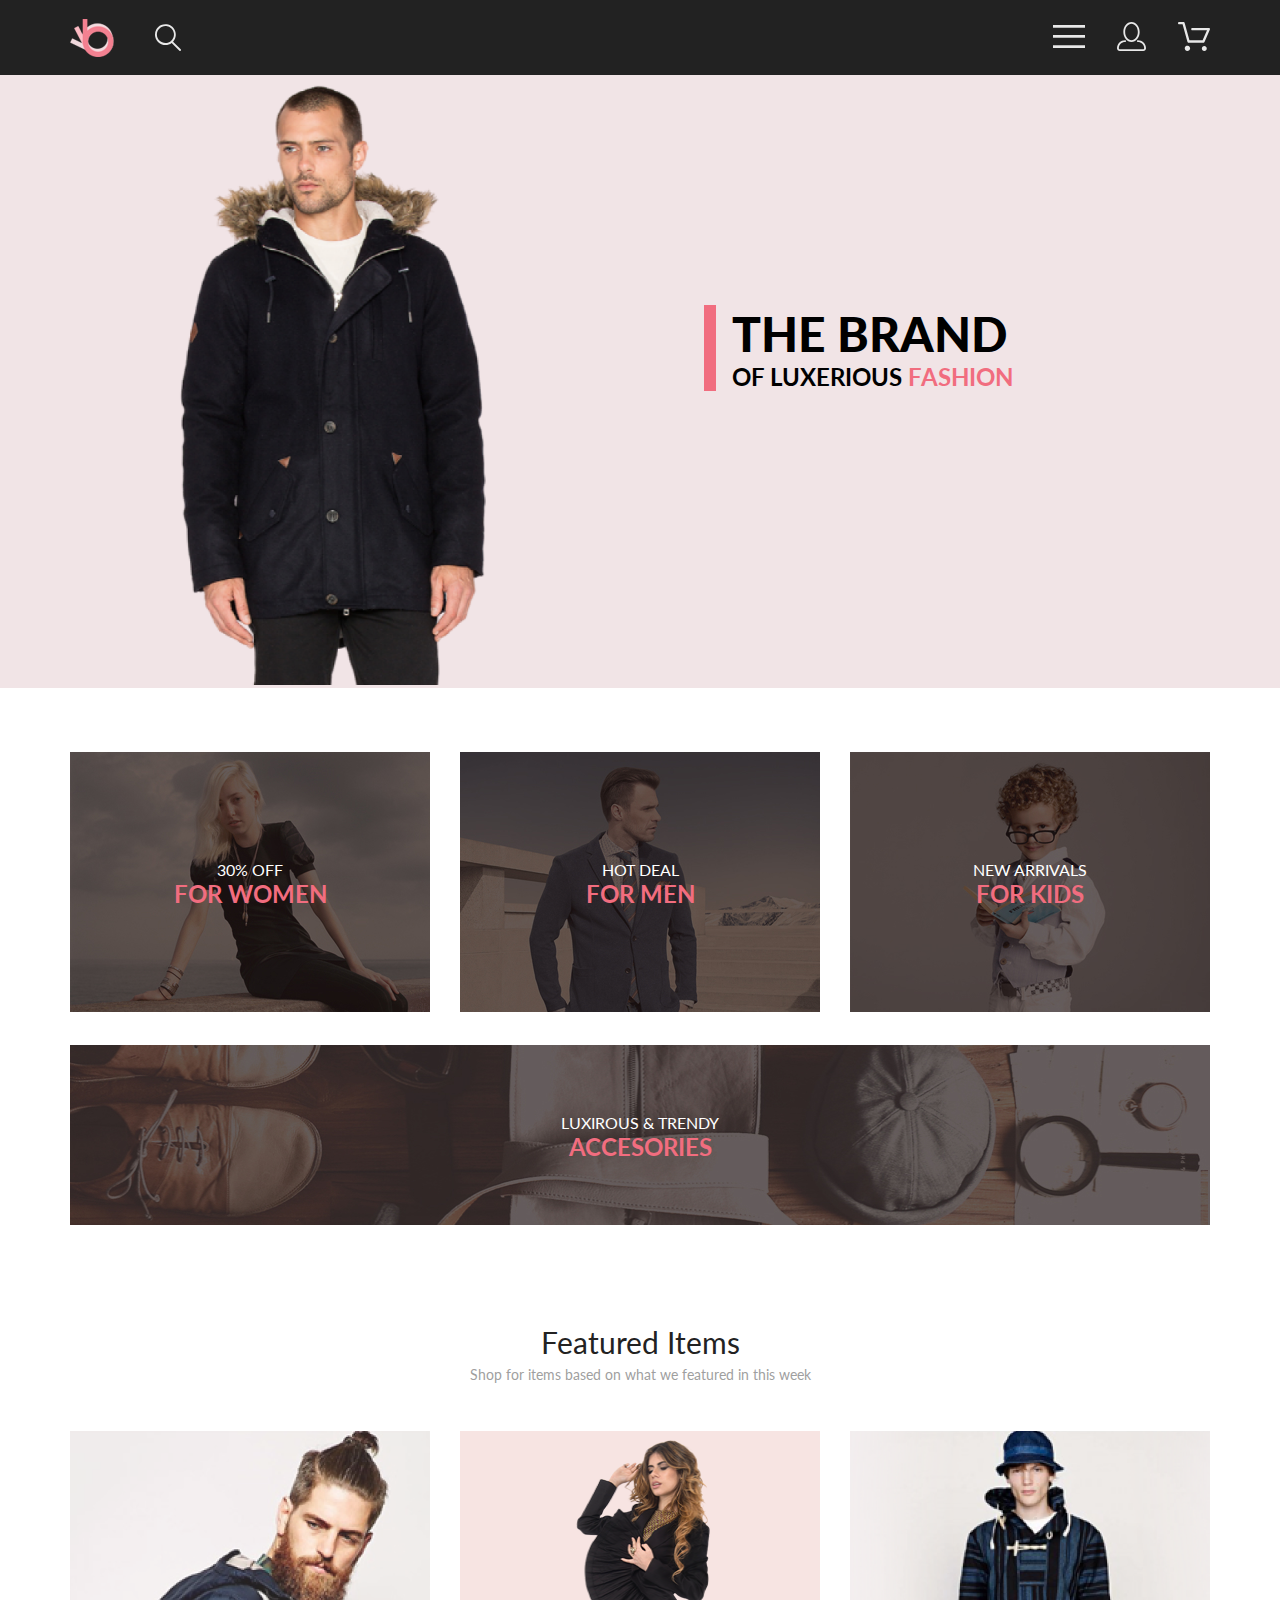
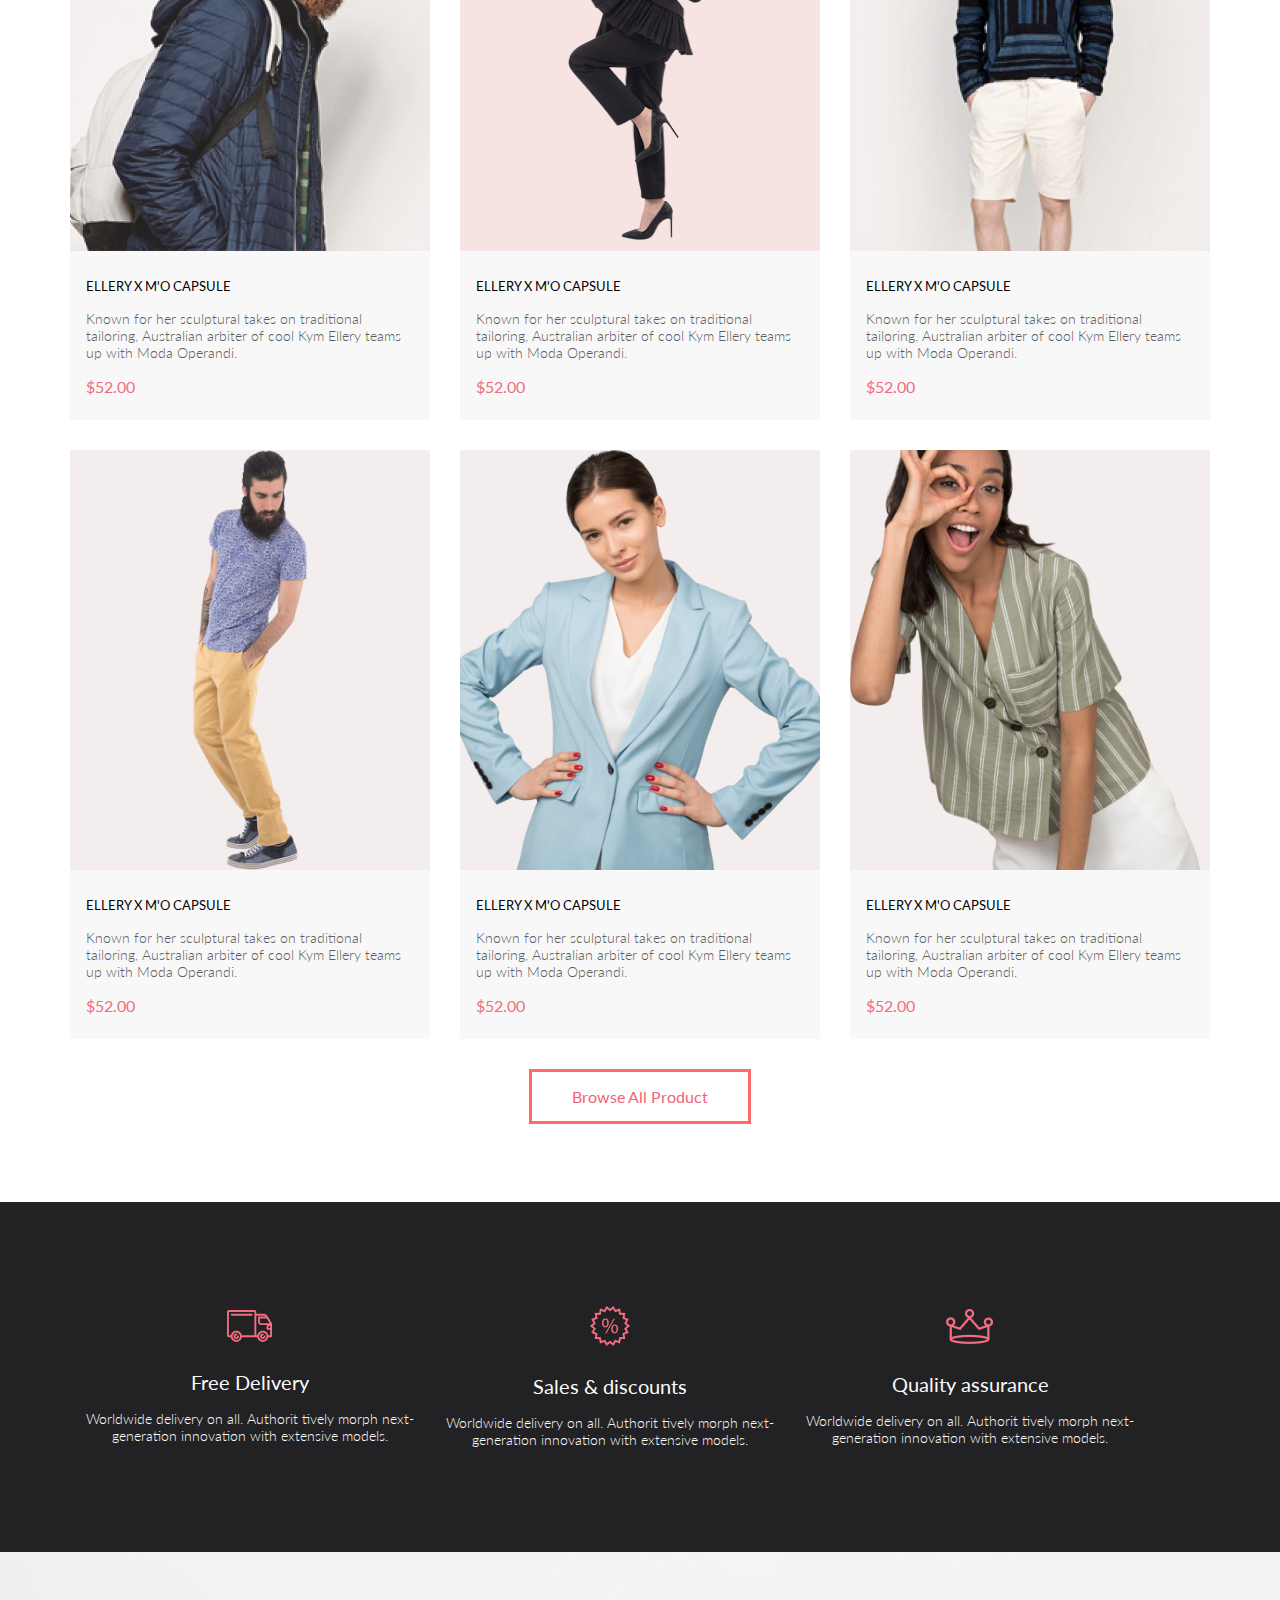
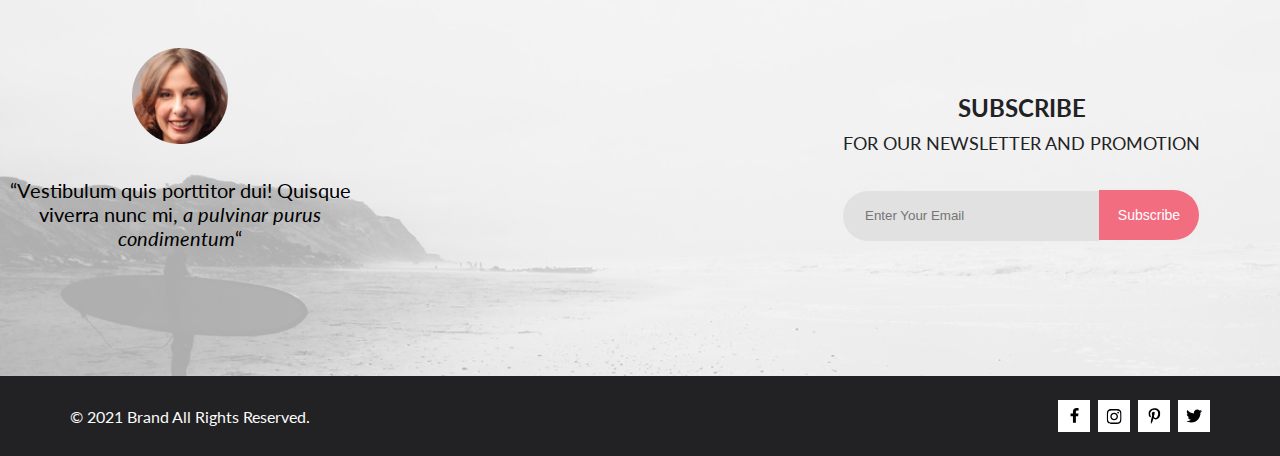
==== commit 335ade58: "index.html adaptive" ====
--- a/index.html
+++ b/index.html
@@ -263,7 +263,7 @@
                 </form>
             </div>
         </section>
-        <section class="footer">
+        <section class="footer center">
             <p class="copyright">© 2021  Brand  All Rights Reserved.</p>
             <div class="social">
                 <a href="#" class="social__icon">
--- a/style.css
+++ b/style.css
@@ -377,17 +377,16 @@
 
 .subscribe__container {
   display: flex;
-  justify-content: space-around;
+  justify-content: space-between;
+  align-items: center;
   background-image: url("img/photo_subscribe.jpeg");
   background-color: #cccccc;
-  height: 448px;
   background-position: center;
   background-repeat: no-repeat;
   background-size: cover;
 }
 
 .testimonial img {
-  margin-top: 97px;
   margin-bottom: 30px;
 }
 
@@ -395,8 +394,9 @@
   max-width: 360px;
   font-size: 20px;
   font-weight: 400;
-  line-height: normal;
   text-align: center;
+  margin-top: 96px;
+  margin-bottom: 126px;
 }
 
 .testimonial span {
@@ -405,10 +405,10 @@
 
 .subscribe-form {
   max-width: 557px;
+  margin-right: 80px;
 }
 
 .subscribe-form__title {
-  margin-top: 150px;
   margin-bottom: 32px;
   color: #222224;
   text-align: center;
@@ -433,7 +433,6 @@
   width: 256px;
   padding: 0 64px 0 22px;
   box-sizing: border-box;
-  opacity: 0.67;
 }
 
 .form__button {
@@ -453,7 +452,6 @@
 }
 
 .footer {
-  height: 80px;
   background: #222224;
   display: flex;
   justify-content: space-between;
@@ -466,7 +464,6 @@
   font-style: normal;
   font-weight: 400;
   line-height: normal;
-  margin-left: 230px;
 }
 
 .social {
@@ -474,7 +471,7 @@
   justify-content: center;
   align-items: center;
   gap: 8px;
-  margin-right: 230px;
+  margin: 24px 0;
 }
 .social__icon {
   width: 32px;
@@ -1040,6 +1037,29 @@
     gap: 20px;
     margin-bottom: 20px;
   }
+  .advantages__container {
+    display: flex;
+    flex-direction: column;
+  }
+  .advantages__item {
+    padding-top: 48px;
+    padding-bottom: 0;
+  }
+  .advantages__item:last-child {
+    margin-bottom: 64px;
+  }
+  .subscribe__container {
+    flex-direction: column;
+    background-size: cover;
+  }
+  .subscribe-form {
+    margin-bottom: 140px;
+    margin-right: 0;
+  }
+  .testimonial {
+    margin-top: 64px;
+    margin-bottom: 48px;
+  }
   .filter-sort {
     justify-content: space-between;
   }
@@ -1110,6 +1130,23 @@
     height: 111px;
     object-fit: cover;
   }
+  .testimonial {
+    font-size: 18px;
+  }
+  .subscribe-form__title #subtitle {
+    font-size: 14px;
+  }
+  .footer {
+    flex-direction: column-reverse;
+    justify-content: normal;
+  }
+  .copyright {
+    margin-top: 40px;
+    margin-bottom: 8px;
+  }
+  .social {
+    margin: 40px 0 0 0;
+  }
   .head {
     justify-content: center;
     gap: 32px;
